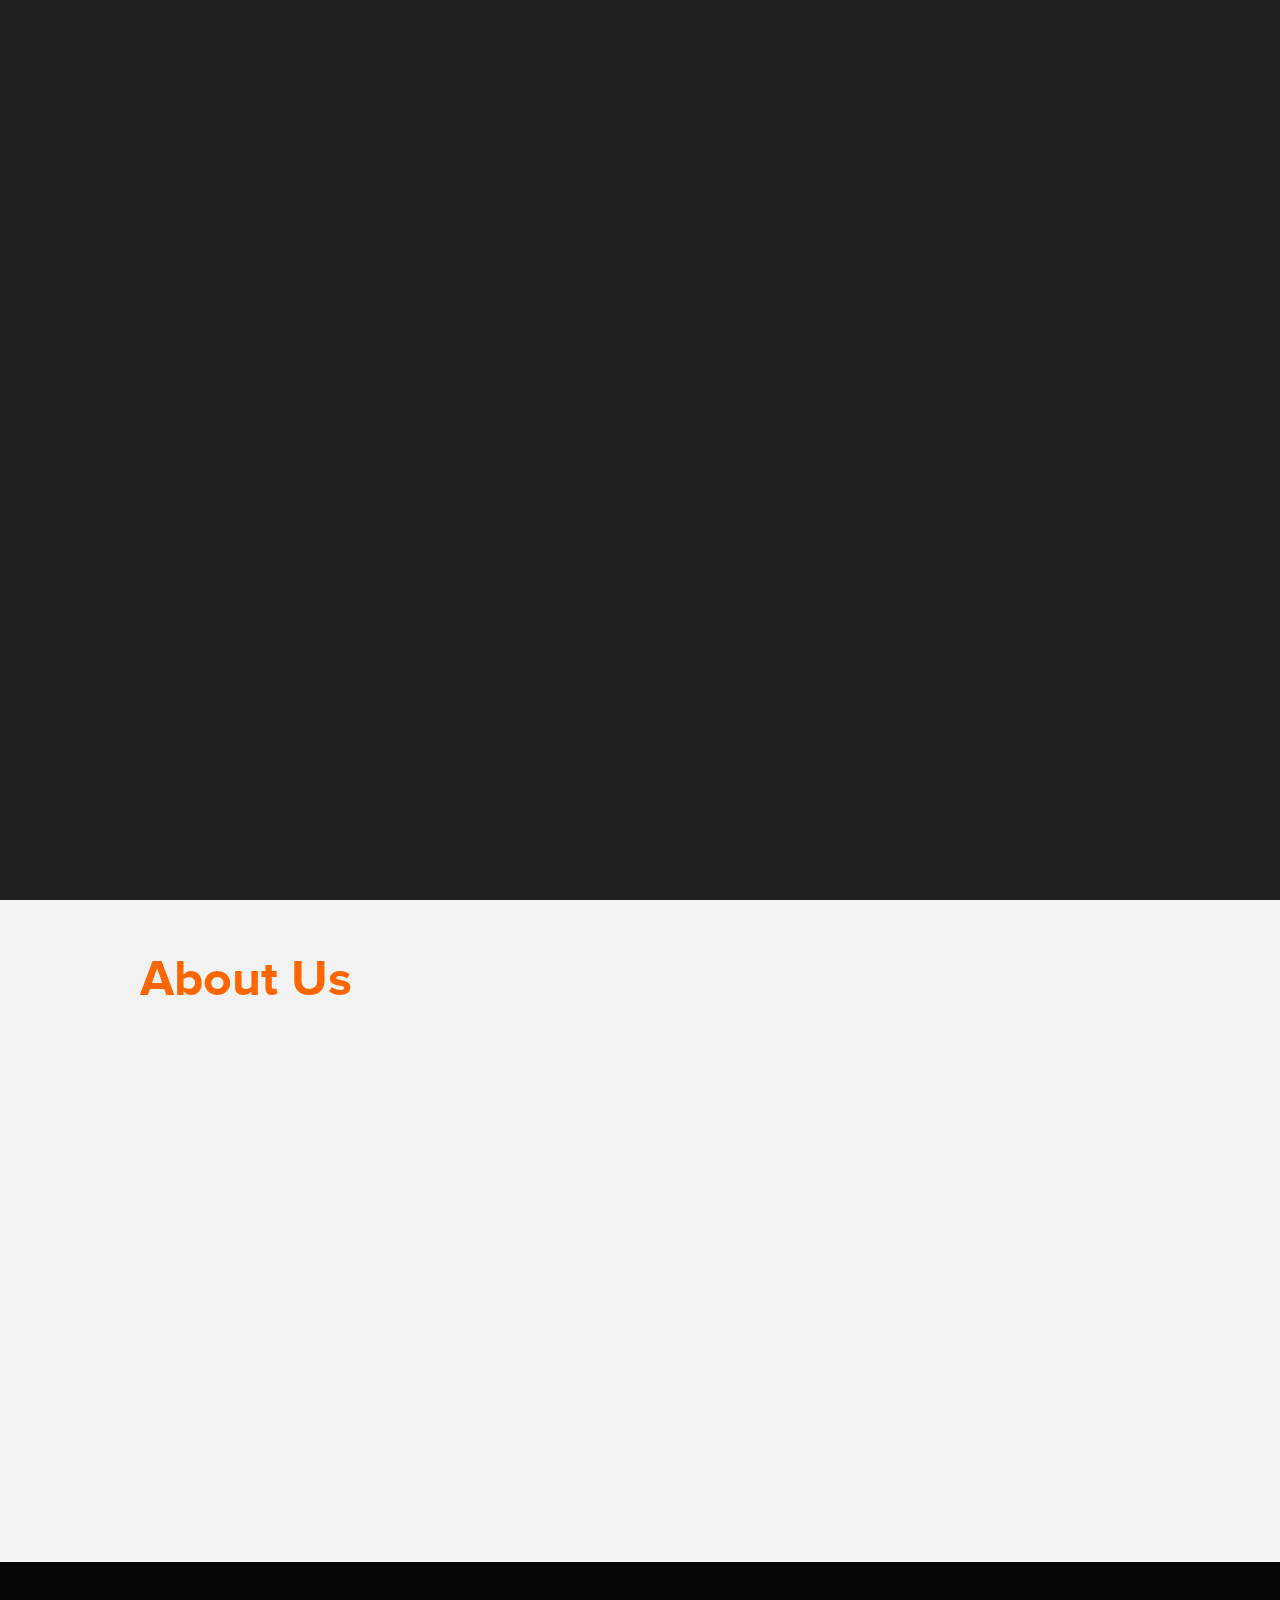
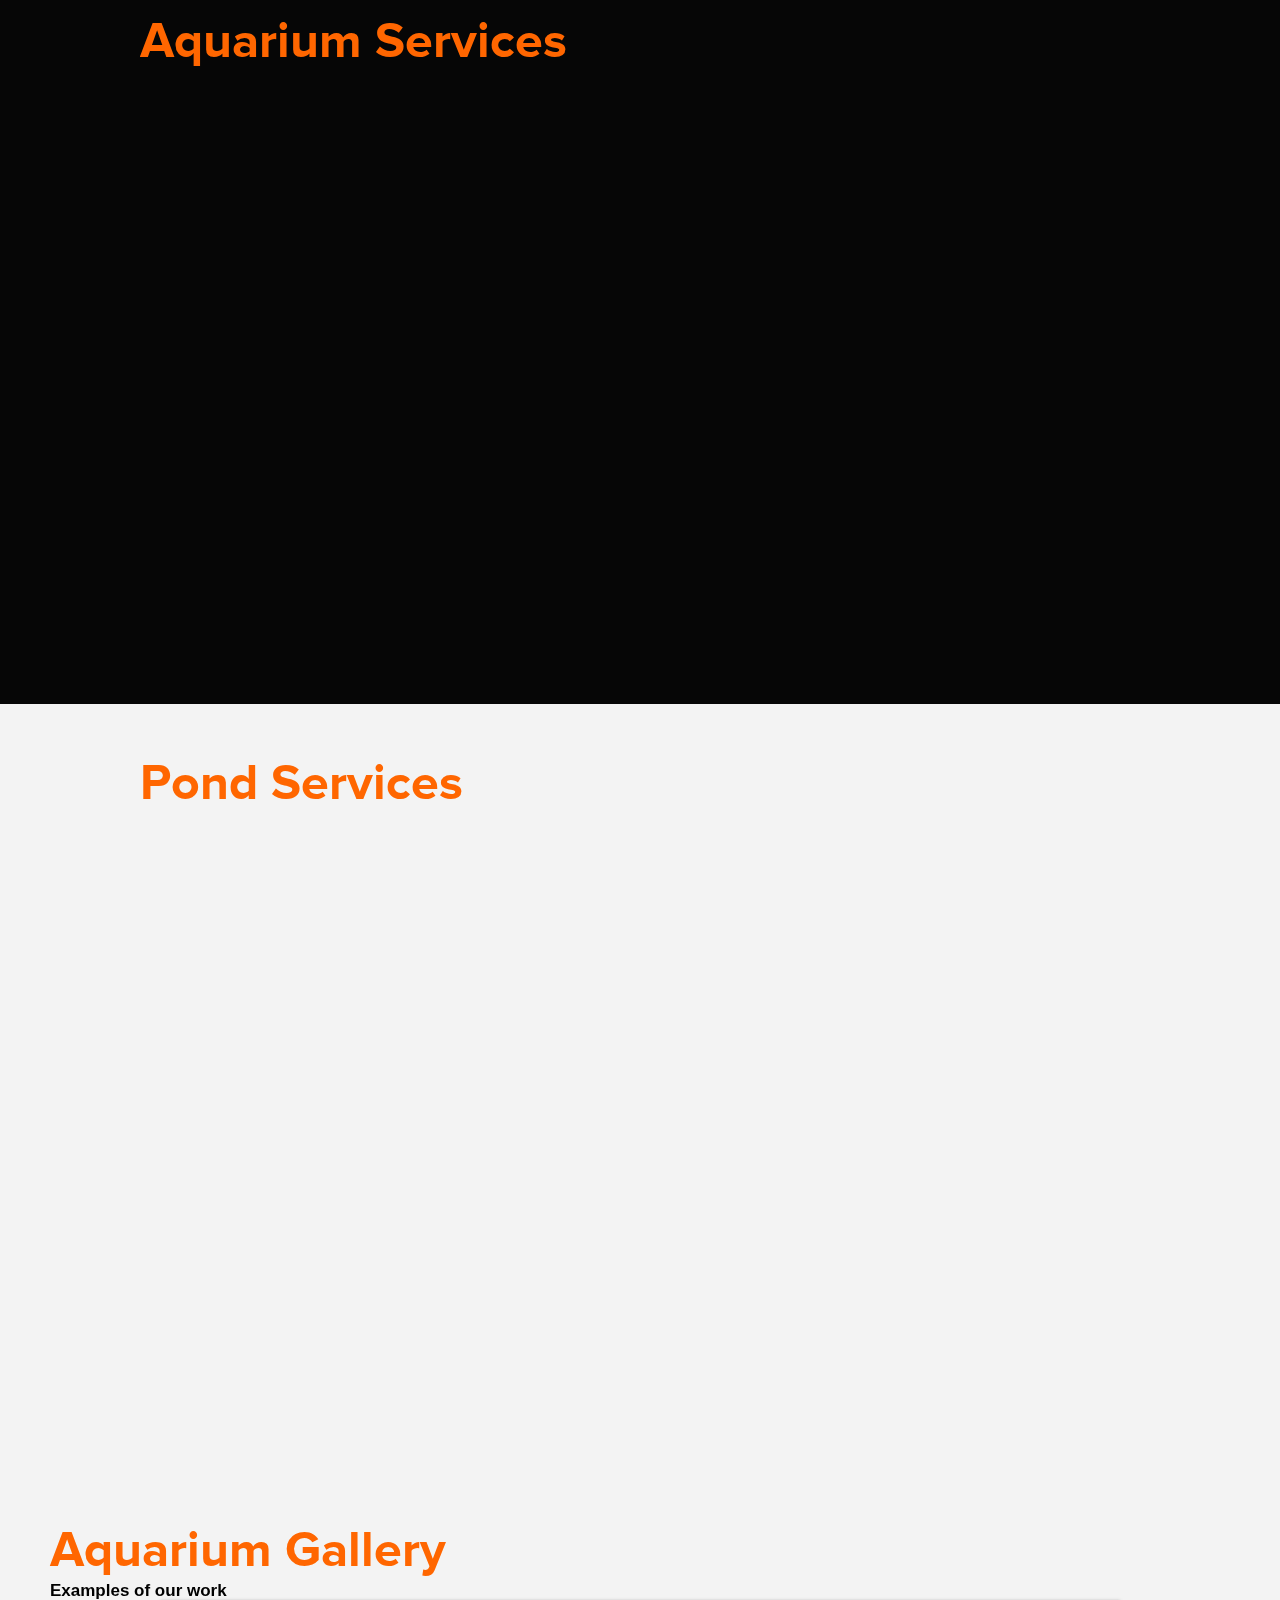
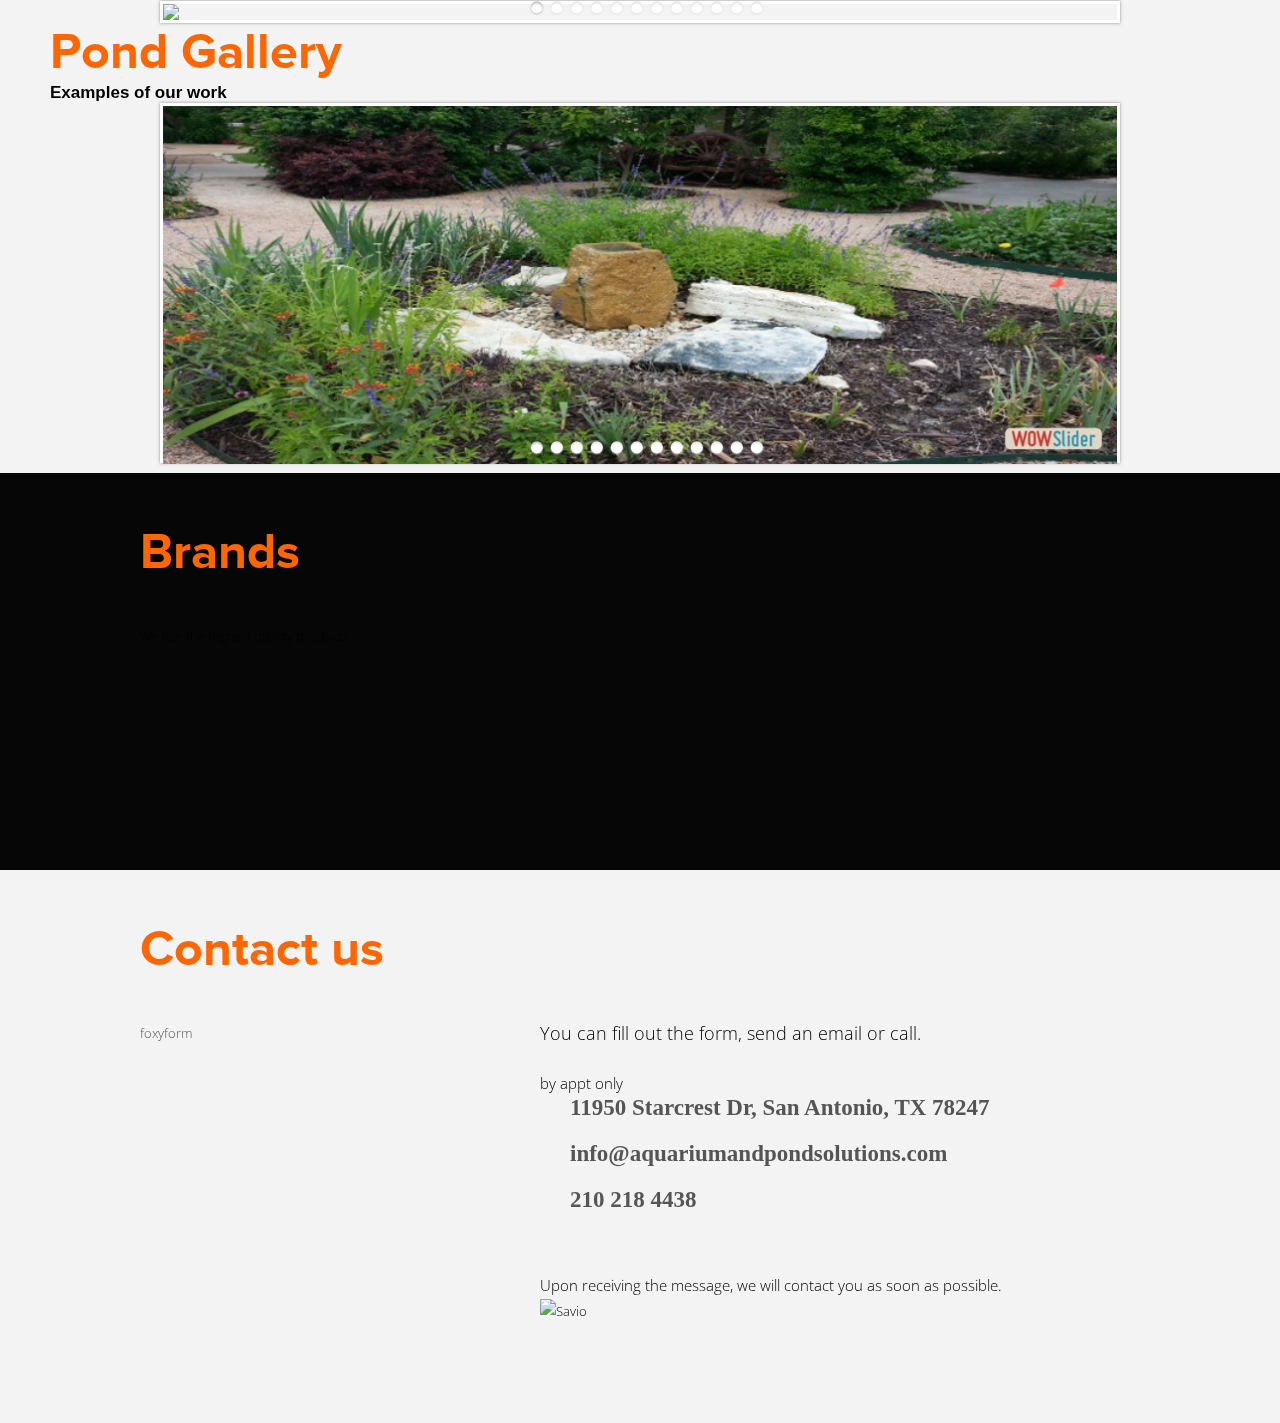
==== public/index.html @ e9d2bb7b "fixed typos added brands contacts pic" ====
<!doctype html>
<html lang="es">
<head>
	<meta http-equiv="Content-Type" content="text/html; charset=UTF-8">
	<title>Aquarium and Pond Solutions</title>
	<meta name="description" content="aquarium and pond">
	<meta name="HandheldFriendly" content="True">
	<meta name="MobileOptimized" content="320">
	<meta name="viewport" content="width=device-width, initial-scale=1.0, maximum-scale=1.0, user-scalable=no" />
    <link href='http://fonts.googleapis.com/css?family=Open+Sans:400,300' rel='stylesheet' type='text/css'>
    <link rel="stylesheet" href="css/main.css">
    <link rel="shortcut icon" href="/i/favicon.gif" type="image/x-icon" />

    <!-- Start WOWSlider.com HEAD section -->
    <link rel="stylesheet" type="text/css" href="engine1//style.css" media="screen" />
    <script type="text/javascript" src="engine1//jquery.js"></script>
<!-- End WOWSlider.com HEAD section -->



<!-- Start WOWSlider.com HEAD section -->
    <link rel="stylesheet" type="text/css" href="engine2//style.css" media="screen" />
    <script type="text/javascript" src="engine2//jquery.js"></script>
<!-- End WOWSlider.com HEAD section -->
    
    



</head>


<body>
    
    
    <!-- Loading -->
    <div class="loading">
        <div class="spinner">
            <div class="mask">
                <div class="maskedCircle"></div>
            </div>
        </div>
    </div> <!-- class="loading" -->

	<!-- Menu Fixed -->
	<header>
		<nav>
			<div id="menuf" class="menu ani">
				<div class="wrap">
					<a href="#home" class="btn logo fleft ani-cubic" title="150 Pixels"></a>
					<div class="fright">
						<a class="btn ani" href="#intro">about us</a>
						&nbsp;&nbsp;/&nbsp;&nbsp;
						<a class="btn ani" href="#aquarium">aquarium</a>
						&nbsp;&nbsp;/&nbsp;&nbsp;
                        <a class="btn ani" href="#pond">pond</a>
                        &nbsp;&nbsp;/&nbsp;&nbsp;
						<a class="btn ani" href="#gallery">gallery</a>   
						&nbsp;&nbsp;/&nbsp;&nbsp;
						<a class="btn ani" href="#brands">brands</a>
						&nbsp;&nbsp;/&nbsp;&nbsp;
						<a class="btn ani" href="#contact">contact</a>
					</div>
					<div class="clear"></div>
				</div>
			</div>
		</nav>
	</header>
    
    <!-- Menu Responsive -->
    <nav>
        <div id="menur" class="ani-cubic ocult">
            <span class="burguer ani-cubic"></span>
            <a class="btn ani" href="#intro">about us</a>
            <a class="btn ani" href="#aquarium">aquarium</a>            
            <a class="btn ani" href="#pond">ponds</a> 
            <a class="btn ani" href="#gallery">gallery</a>  
            <a class="btn ani" href="#brands">brands</a>
            <a class="btn ani" href="#contact">contact</a>
        </div>
    </nav>
    
	<div id="background">
        <!--
    <video id="video" class="fill" width="1920" height="1080" autoplay="" loop="" muted="muted" style="display:none">
            <source src="video/japan.ogg" type="video/ogg">
            <source src="video/japan.webm" type="video/webm">
            <source src="video/japan.mp4" type="video/mp4">
        </video>
-->
	</div>
	
    <!-- Frame -->
    <div id="frame">
        <!-- home -->
		<div id="home" class="dawn">
            <div class="pattern">
			    <div class="wrap">
					<!--googleon: index-->
					<section>
                        <div id="hello"> 
						    <div class="wrap">
                                <img src="i/logo.png" width="100%" height-"50%"  alt="Aquarium and Pond pond" />
								<!-- <img id="logo-mini" class="dawn delay8" src="i/logo-mini.png" alt="150 Pixels" /> -->
								<a id="badge" class="btn" href="#intro">
									<!-- <h1 class="dawn delay2">aquarium and pond pond<b></b> </h1> -->
									<!-- <h2 class="dawn dawn delay5">sales - services - other stuff</h2> -->
								</a>
								<div id="c1">
								    <div class="bottom-btns dawn delay5 floating">
										<a class="btn ani" href="#intro"><img src="i/arrow_down_icon.svg" width="32" height="32" alt="Arrow down" /></a>
										<!-- <a class="btn ani" href="#intro"><img src="i/mouse_icon.svg" width="32" height="32" alt="Scroll" /></a> -->
									</div> <!-- class="bottom-btns dawn delay5 floating" -->
								
                                </div> <!-- id="c1" -->
						    </div> <!-- class="wrap" -->
                        </div> <!-- id="hello" -->
                    </section> 
			    </div> <!-- class="wrap" -->
            </div> <!-- class="pattern" -->
		</div> <!-- id="home" class="dawn" -->

		
			
		<div class="container">
				
			<!-- intro -->
            <section>
                <div id="intro" class="ap">
                    <div class="wrap">
                        <h1 style="margin-bottom:10px">About Us<span></span><span></span></h1>
                        <h2 class="wellcome delay1"><b>Aquarium and Pond Solutions</b> was created to provide professional aquarium & pond services for the greater San Antonio area. <b>Aquarium and Pond Solutions</b> is known for its outstanding service, design, and custom installations. We provide full liability insurance in order to give our clients complete peace of mind in working with our company. With over 30yrs. experience and knowledge in the aquarium & pond industry you can trust we will provide you with an enjoyable experience.</h2>
                    </div>
                </div>
            </section>


			<!-- aquarium -->
            <section>
                 
                <div id="aquarium" class="ap alternate"> 
                    <div class="wrap">
                    
                    <h1 style="margin-bottom:10px">Aquarium Services<span></span><span class="miniraya"></span></h1>
                        <div  class="box box1 wellcome delay1">
                            <h2 itemprop="name">Routine Service<span class="miniraya"></span></h2>
                            <p itemprop="description"><img width="25px" height="25px" src="i/clownfish.png" alt="Warning!">  Monthly service accounts</p>
                            <p itemprop="description"><img width="25px" height="25px" src="i/clownfish.png" alt="Warning!">  No contracts</p>
                            <p itemprop="description"><img width="25px" height="25px" src="i/clownfish.png" alt="Warning!">  No emergency fees</p>
                            <p itemprop="description"><img width="25px" height="25px" src="i/clownfish.png" alt="Warning!">  Fully insured and bonded</p>
                            <p itemprop="description"><img width="25px" height="25px" src="i/clownfish.png" alt="Warning!">  Salt or fresh water</p>
                            <p itemprop="description"><img width="25px" height="25px" src="i/clownfish.png" alt="Warning!">  Commercial or residential</p>
                        </div>
    
                        <div  class="box box2 wellcome delay2">
                            <h2 itemprop="name">Installation and Design<span class="miniraya"></span></h2>
							<p itemprop="description"><img width="25px" height="25px" src="i/clownfish.png" alt="Warning!">  Total turnkey aquarum design</p>
                            <p itemprop="description"><img width="25px" height="25px" src="i/clownfish.png" alt="Warning!">  Design consultation</p>
                            <p itemprop="description"><img width="25px" height="25px" src="i/clownfish.png" alt="Warning!">  Custom inserts for theme aquariums</p>
                            <p itemprop="description"><img width="25px" height="25px" src="i/clownfish.png" alt="Warning!">  Built-in / Room divider / Free Standing</p>
                            <p itemprop="description"><img width="25px" height="25px" src="i/clownfish.png" alt="Warning!">  Quality livestock from around the world</p>
                        </div>
    
                        <div  class="box box3 wellcome delay3">
                            <h2 itemprop="name">Repair and Maintenence<span class="miniraya"></span></h2>
							<p itemprop="description"><img width="25px" height="25px" src="i/clownfish.png" alt="Warning!">  Upgrade existing filtration systems</p>
                            <p itemprop="description"><img width="25px" height="25px" src="i/clownfish.png" alt="Warning!">  Equipment failure diagnose and repair</p>
                            <p itemprop="description"><img width="25px" height="25px" src="i/clownfish.png" alt="Warning!">  One time cleanouts</p>
                            <p itemprop="description"><img width="25px" height="25px" src="i/clownfish.png" alt="Warning!">  Aquarium relocations</p>
                            <p itemprop="description"><img width="25px" height="25px" src="i/clownfish.png" alt="Warning!">  Freshwater to saltwater conversion</p>
                        </div>
    
                        <div class="clear"></div>
                    </div> <!-- class="wrap" -->
                </div> <!-- id="aquarium" class="ap alternate" -->                
            </section>

            
            <!-- pond -->
            <section>
                <div id="pond" class="ap">
                    <div class="wrap">
						<div id="leftsol">
							<h1>Pond Services<span></span><span class="miniraya"></span></h1>
							<div id="visor" class="wellcome ani">
                            <div class="browser"></div>
								<img data-iurl="i/pondclean.jpg" class="1 a" />
								<img data-iurl="i/pondrepair.jpg" class="2" />
								<img data-iurl="i/pondkit.gif" class="3" />
							</div>
						</div>
						<div id="tipos" class="fright">
							<div itemscope itemtype="http://schema.org/Product" class="tipo wellcome delay1" data-tipo="1"><h3 itemprop="name" class="ani active"><b>Services</b></h3><p itemprop="description">
                            <ul>
                                <li>Spring & Fall cleanouts</li>
                                <li>Upgrade to user friendly equipment</li>
                                <li>Demo & facelift</li>
                                <li>Pond expansion</li>
                                <li>Waterlilies / Plants / Koi</li>
                            </ul>


                            </p></div>
							
                            <div itemscope itemtype="http://schema.org/Product" class="tipo wellcome delay2" data-tipo="2"><h3 itemprop="name" class="ani"><b>Repair</b></h3><p itemprop="description">
                            <ul>
                                <li>Leak Detection</li>
                                <li>Pump Failure</li>
                                <li>Leaks and cracks resealed</li>
                                <li>Sodium bentonite application</li>
                                <li>Consultation and free quotes</li>
                            </ul>



                            </p></div>
							
                            <div itemscope itemtype="http://schema.org/Product" class="tipo wellcome delay3" data-tipo="3" style="margin-bottom:20px"><h3 itemprop="name" class="ani"><b>Install & DIY kits</b></h3><p itemprop="description">
                                <ul>
                                <li>Turnkey Pond systems</li>
                                <li>Pond skimmer boxes</li>
                                <li>Pond waterfall filter units</li>
                                <li>UV sterilizer</li>
                                <li>DIY kits with consultation</li> 
                            </ul>

                            </p></div>
							<a class="fright buto btn buap ani wellcome delay5" href="#contact">Learn More</a>
						</div>
                        <div class="clear"></div>
                    </div>
                </div>
            </section>

           
			
    <!-- gallery -->
                
     
<section>
<div id="gallery" class="ap">
    

    <!-- Aquarium pics -->
    <h1 style="margin-bottom:10px;height: 50px;">Aquarium Gallery<span></span><span class="miniraya"></span></h1>
    <h3>Examples of our work</h3>
    
    <!-- Start WOWSlider.com BODY section id=wowslider-container1 -->
    <div id="wowslider-container1">
        <div class="ws_images"><ul>
                <li><img src="data1/images/a01a.jpg" alt="a01a" title="a01a" id="wows1_0"/></li>
                <li><img src="data1/images/a02a.jpg" alt="a02a" title="a02a" id="wows1_1"/></li>
                <li><img src="data1/images/a03a.jpg" alt="a03a" title="a03a" id="wows1_2"/></li>
                <li><img src="data1/images/a04a.jpg" alt="a04a" title="a04a" id="wows1_3"/></li>
                <li><img src="data1/images/a05a.jpg" alt="a05a" title="a05a" id="wows1_4"/></li>
                <li><img src="data1/images/a06a.jpg" alt="a06a" title="a06a" id="wows1_5"/></li>
                <li><img src="data1/images/a07a.jpg" alt="a07a" title="a07a" id="wows1_6"/></li>
                <li><img src="data1/images/a08a.jpg" alt="a08a" title="a08a" id="wows1_7"/></li>
                <li><img src="data1/images/a09a.jpg" alt="a09a" title="a09a" id="wows1_8"/></li>
                <li><img src="data1/images/a10a.jpg" alt="a10a" title="a10a" id="wows1_9"/></li>
                <li><img src="data1/images/a11a.jpg" alt="a11a" title="a11a" id="wows1_10"/></li>
                <li><img src="data1/images/a12a.jpg" alt="a12a" title="a12a" id="wows1_11"/></li>
                </ul></div>
                <div class="ws_bullets"><div>
                <a href="#" title="a01a"><img src="data1/tooltips/a01a.jpg" alt="a01a"/>1</a>
                <a href="#" title="a02a"><img src="data1/tooltips/a02a.jpg" alt="a02a"/>2</a>
                <a href="#" title="a03a"><img src="data1/tooltips/a03a.jpg" alt="a03a"/>3</a>
                <a href="#" title="a04a"><img src="data1/tooltips/a04a.jpg" alt="a04a"/>4</a>
                <a href="#" title="a05a"><img src="data1/tooltips/a05a.jpg" alt="a05a"/>5</a>
                <a href="#" title="a06a"><img src="data1/tooltips/a06a.jpg" alt="a06a"/>6</a>
                <a href="#" title="a07a"><img src="data1/tooltips/a07a.jpg" alt="a07a"/>7</a>
                <a href="#" title="a08a"><img src="data1/tooltips/a08a.jpg" alt="a08a"/>8</a>
                <a href="#" title="a09a"><img src="data1/tooltips/a09a.jpg" alt="a09a"/>9</a>
                <a href="#" title="a10a"><img src="data1/tooltips/a10a.jpg" alt="a10a"/>10</a>
                <a href="#" title="a11a"><img src="data1/tooltips/a11a.jpg" alt="a11a"/>11</a>
                <a href="#" title="a12a"><img src="data1/tooltips/a12a.jpg" alt="a12a"/>12</a>

        </div></div><span class="wsl"></span>
        <a href="#" class="ws_frame"></a>
        
        <div class="ws_shadow"></div>
    </div> <!-- id="wowslider-container1" -->
    
    <script type="text/javascript" src="engine1//wowslider.js"></script>
    <script type="text/javascript" src="engine1//script.js"></script>
<!-- End WOWSlider.com BODY section -->


<div class="clear"></div>
<!-- Pond pics -->

<!-- Start WOWSlider.com BODY section id=wowslider-container2 -->
    <h1 style="margin-bottom:10px;height: 50px;">Pond Gallery<span></span><span class="miniraya"></span></h1>
    <h3>Examples of our work</h3>
    <div id="wowslider-container2">

            <div class="ws_images">
                <ul>
                <li><img src="data2/images/01.jpg" alt="01" title="01" id="wows2_0"/></li>
                <li><img src="data2/images/02.jpg" alt="02" title="02" id="wows2_1"/></li>
                <li><img src="data2/images/03.jpg" alt="03" title="03" id="wows2_2"/></li>
                <li><img src="data2/images/04.jpg" alt="04" title="04" id="wows2_3"/></li>
                <li><img src="data2/images/05.jpg" alt="05" title="05" id="wows2_4"/></li>
                <li><img src="data2/images/06.jpg" alt="06" title="06" id="wows2_5"/></li>
                <li><img src="data2/images/07.jpg" alt="07" title="07" id="wows2_6"/></li>
                <li><img src="data2/images/08.jpg" alt="08" title="08" id="wows2_7"/></li>
                <li><img src="data2/images/09.jpg" alt="09" title="09" id="wows2_8"/></li>
                <li><img src="data2/images/10.jpg" alt="10" title="10" id="wows2_9"/></li>
                <li><img src="data2/images/11.jpg" alt="11" title="11" id="wows2_10"/></li>
                <li><img src="data2/images/12.jpg" alt="12" title="12" id="wows2_11"/></li>
                </ul>
            </div>
            <div class="ws_bullets">
                    <div>
                        <a href="#" title="01"><img src="data2/tooltips/01.jpg" alt="01"/>1</a>
                        <a href="#" title="02"><img src="data2/tooltips/02.jpg" alt="02"/>2</a>
                        <a href="#" title="03"><img src="data2/tooltips/03.jpg" alt="03"/>3</a>
                        <a href="#" title="04"><img src="data2/tooltips/04.jpg" alt="04"/>4</a>
                        <a href="#" title="05"><img src="data2/tooltips/05.jpg" alt="05"/>5</a>
                        <a href="#" title="06"><img src="data2/tooltips/06.jpg" alt="06"/>6</a>
                        <a href="#" title="07"><img src="data2/tooltips/07.jpg" alt="07"/>7</a>
                        <a href="#" title="08"><img src="data2/tooltips/08.jpg" alt="08"/>8</a>
                        <a href="#" title="09"><img src="data2/tooltips/09.jpg" alt="09"/>9</a>
                        <a href="#" title="10"><img src="data2/tooltips/10.jpg" alt="10"/>10</a>
                        <a href="#" title="11"><img src="data2/tooltips/11.jpg" alt="11"/>11</a>
                        <a href="#" title="12"><img src="data2/tooltips/12.jpg" alt="12"/>12</a>
        
                    </div>
            </div><span class="wsl"></span>
    <a href="#" class="ws_frame"></a>
    <div class="ws_shadow"></div>
    </div>
    <script type="text/javascript" src="engine2//wowslider.js"></script>
    <script type="text/javascript" src="engine2//script.js"></script>
<!-- End WOWSlider.com BODY section -->

   </div> <!-- id="gallery2" class="ap" -->
</section>
   





	<!-- brands -->
        <section>
            <div id="brands" class="ap alternate" background-color:rgba(100,110,110,0)> 
                <div class="wrap">
                        

                <h1 style="margin-bottom:10px";text-align:left; text-align:left>Brands<span></span><span class="miniraya"></span></h1>
                We use the highest quality products
                    
                        <div id="row1">
                            <div class="job wellcome" style="margin-bottom:50px" >
                                <img width="290" height="126" src="" data-iurl="i/atlantic.png" alt="Atlantic" />                                
                            </div>
                            
                            <div class="job wellcome delay1" style="margin-bottom:50px">
                                <img width="148" height="126" src="" data-iurl="i/dsa.png" alt="Deep Sea" />                                
                            </div>
        					
                            <div class="job wellcome delay2"style="margin-bottom:50px">
                                <img width="305" height="126" src="" data-iurl="i/InstantOcean.png" alt="Instant Ocean" />                               
                            </div>
                            
                        </div>

                        <div id="row2">
                            <div class="job wellcome delay3 left" style="margin-bottom:50px">
                                <img width="259" height="126" src="" data-iurl="i/python.gif" alt="Python Products" />                              
                            </div>
                            
                            <div class="job wellcome delay4" style="margin-bottom:50px">
                                <img width="259" height="126" src="" data-iurl="i/ocean.png" alt="Ocean Aquaria" />                                
                            </div>
                            
                            <div class="job wellcome delay5" style="margin-bottom:50px">
                            	<img width="300" height="126" src="" data-iurl="i/brand6.gif" alt="Savio" />   
                            </div>

                         </div>   

                         <div id="row3">
                            <div class="job wellcome delay6" style="margin-bottom:50px">
                                <img width="148" height="126" src="" data-iurl="i/tropical.jpg" alt="Deep Sea" />                                
                            </div>
                            
                            <div class="job wellcome delay7" style="margin-bottom:50px">
                                <img width="305" height="126" src="" data-iurl="i/coralvue.png" alt="Instant Ocean" />                               
                            </div>
                            
                            <div class="job wellcome delay8" style="margin-bottom:50px">
                                <img width="259" height="126" src="" data-iurl="i/coastal.jpg" alt="Python Products" />                              
                            </div>
                        </div>


                        <div class="clear"></div>
                    </div> <!-- class=wrap -->
                </div> <!-- id="brands" class="ap alternate" -->
			
            </section>
			
			









            <!-- contact -->
            <section>
                <div id="contact" class="ap">
                    <div class="wrap">
                        <h1 style="text-align:left;margin-bottom: 10px">Contact us<span></span><span class="miniraya"></span></h1>
                        <div class="form fleft">
                            <!-- <img src="i/ray.jpg">aaa -->

                                <!-- Do not change the code! -->
                                <a id="foxyform_embed_link_596162" href="http://www.foxyform.com/">foxyform</a>
                                <script type="text/javascript">
                                (function(d, t){
                                   var g = d.createElement(t),
                                       s = d.getElementsByTagName(t)[0];
                                   g.src = "http://www.foxyform.com/js.php?id=596162&sec_hash=9ca909c5df4&width=350px";
                                   s.parentNode.insertBefore(g, s);
                                }(document, "script"));
                                </script>
                                <!-- Do not change the code! -->




                            <!-- <form action="sendmail.php" method="post" id="contactForm">
                                <input name="name" type="text" class="nom ani" placeholder="Name" />
                                <input name="email" type="text" class="mail ani" placeholder="Email" style="margin-right:0" />
                                <input name="tele" type="text" class="telf ani" placeholder="Telephone" maxlength="9" />
                                <input name="brand" type="text" class="comp ani" placeholder="Company" style="margin-right:0" />
                                <textarea name="message" class="msg ani" rows="20" cols="40" placeholder="Please explain services needed"></textarea>
                                <div class="message"><div id="alert">
                                    <h5><b>Disponibilidad:</b> <i>proyectos freelance</i></h5>
                                </div></div>
                                <input type="submit" value="Submit" class="buto fright ani" />
                                <div class="clear"></div>
                            </form> -->
                        </div>
                        <hr />
                        <div class="me fright" itemscope itemtype="http://schema.org/LocalBusiness">
                            <h5>You can fill out the form, send an email or call.</h5>
                            <!--googleoff: index-->
                            <P>by appt only</P>
                            <p itemprop="address" itemscope itemtype="http://schema.org/PostalAddress"><a class="me1 ani" target="_blank" href="https://goo.gl/maps/6kt4a" itemprop="streetAddress">11950 Starcrest Dr, San Antonio, TX 78247</a></p>

                            <p itemprop="email"><a class="me2 ani" href="mailto:info@aquariumandpondsolutions">info@aquariumandpondsolutions.com</a></p>
                            <p itemprop="telephone"><a class="me3 ani" href="tel:210123456">210 218 4438</a></p>
                            <!--googleon: index-->
                            <p style="line-height: 27px;">Upon receiving the message, we will contact you as soon as possible.</p>
                            <img width="300" height="200" src="" data-iurl="i/contact.jpg" alt="Savio" />
                        </div>
                        <div class="clear"></div>
                    </div>
                </div>
			</section>
                
            
            <!-- footer -->
            <footer>               
			</footer>

	</div> <!-- class="container" -->
	</div> <!-- id="frame" -->
	
	<div id="demoviewer" class="modal">
		<div class="browser"></div>
		<img src="" alt="demo" />
        <a href="javascript:void(0)" class="modal_close"></a>
	</div> <!-- id="demoviewer" class="modal" -->



	<!-- Scripts -->
	

    <script src="js/jquery.min.js"></script>    
	<script src="js/plugins.js" async></script>
    <script src="js/script.js" async></script>
	
	
	
</body>
</html>
---- public/css/main.css ----
/* Made by Catawei 2013 */ 

@font-face {
	font-family: 'Novecento';
	src: url('../font/novecentowide-normal-webfont.eot');
	src: url('../font/novecentowide-normal-webfont.eot?#iefix') format('embedded-opentype'),
		url('../font/novecentowide-normal-webfont.svg#novecento_widenormal') format('svg'),
		url('../font/novecentowide-normal-webfont.woff') format('woff'),
		url('../font/novecentowide-normal-webfont.ttf') format('truetype');		
	font-weight: normal;
	font-style: normal;
}
@font-face {
	font-family: 'Novecento';
	src: url('../font/novecentowide-demibold-webfont.eot');
	src: url('../font/novecentowide-demibold-webfont.eot?#iefix') format('embedded-opentype'),
		url('../font/novecentowide-demibold-webfont.svg#novecento_widedemibold') format('svg'),
		url('../font/novecentowide-demibold-webfont.woff') format('woff'),
		url('../font/novecentowide-demibold-webfont.ttf') format('truetype');
	font-weight: bold;
	font-style: normal;
}
@font-face {
	font-family: 'proxima';
	src: url('../font/proximanova-light-webfont.eot');
	src: url('../font/proximanova-light-webfont.eot?#iefix') format('embedded-opentype'),
		url('../font/proximanova-light-webfont.woff') format('woff'),
		url('../font/proximanova-light-webfont.ttf') format('truetype'),
		url('../font/proximanova-light-webfont.svg#proxima_novalight') format('svg');
	font-weight: normal;
	font-style: normal;
}
@font-face {
	font-family: 'proxima';
	src: url('../font/proximanova-bold-webfont.eot');
	src: url('../font/proximanova-bold-webfont.eot?#iefix') format('embedded-opentype'),
		url('../font/proximanova-bold-webfont.woff') format('woff'),
		url('../font/proximanova-bold-webfont.ttf') format('truetype'),
		url('../font/proximanova-bold-webfont.svg#proxima_novabold') format('svg');
	font-weight: bold;
	font-style: normal;
}

body, html {height: 100%; margin:0; padding:0; font-size:100%; -webkit-overflow-scrolling: touch;}
body{color:#000; background:#202020; -webkit-overflow-scroll: touch;-webkit-font-smoothing: antialiased; font-smoothing: antialiased; text-rendering:optimizeLegibility; -webkit-backface-visibility: hidden}
::selection { background: rgba(253,110,110,.3); color:#fff }
::-moz-selection {background: rgba(253,110,110,.3); color:#fff}
h1{color:#ff6600; font-family:'Proxima', sans-serif; font-size:50px; margin:0; line-height:60px; -webkit-font-smoothing: antialiased; font-smoothing: antialiased; text-rendering:optimizeLegibility;}
h2{font:bold 37px 'proxima', sans-serif; margin:0; color:#000}
h2 span{display:block; color:#000; font:100 18px/30px 'Open Sans'; margin-top:10px; max-width:400px}
h3{font:bold 17px 'novecento', sans-serif; margin:0; color:#000}
h4{font:bold 22px 'Novecento', sans-serif; margin:0; color:#000}
h5{font:18px 'Open Sans', sans-serif; margin:0}
p, div, li{font-family: Open Sans, Arial, Helvetica, sans-serif; color:#000; font-size:13px; margin:0; line-height:24px; font-weight:100; -webkit-font-smoothing: antialiased; font-smoothing: antialiased; text-rendering:optimizeLegibility;}
p b{font-weight:700}
p{font-size: 15px; color:#000}
a{text-decoration:none; outline:none; color:#555}
a:hover{color:#EC6262}
.fleft{float:left}
.fright{float:right}
.clear{clear:both}
*, *:before, *:after{-webkit-box-sizing: border-box; -moz-box-sizing: border-box; box-sizing: border-box; }
a img{border:0}
#frame .nomr{margin-right: 0}
#frame{position:absolute; width:100%;top:0; left:0; overflow:hidden; z-index:222}
hr{	border: 0; margin: 50px 0;  height: 1px}
body *{-webkit-backface-visibility: hidden}
.wrap{width:1050px; margin:0 auto; overflow:hidden}

body .buto{
	padding:13px 25px; cursor:pointer;
	text-align:center; border-radius:4px;
	text-shadow:1px 1px 0px rgba(0, 0, 0, .1);
	font:bold 16px "Novecento"; text-transform:uppercase;
	color:#fff; letter-spacing:1px;
	background-color:#ff6600; 
	display:inline-block; border:1px solid #EC6262;
}
body .buto:hover{background-color:#202020; color:#fff; text-shadow:none; border-color:#202020}
body .buto:active{
	box-shadow:inset 1px 3px 1px rgba(0,0,0,.05);
	text-shadow:none;
}

/* Loading */
@keyframes spin {
    from { transform: rotate(0deg); }
    to { transform: rotate(360deg); }
}
@-webkit-keyframes spin {
    from { -webkit-transform: rotate(0deg); }
    to { -webkit-transform: rotate(360deg); }
}
@-moz-keyframes spin {
    from { -moz-transform: rotate(0deg); }
    to { -moz-transform: rotate(360deg); }
}

/* SCROLLBAR */
::-webkit-scrollbar {
  width: 5px;
  background:#202020;
  height: 5px;
  opacity: 0;
}
::-webkit-scrollbar-thumb {
  background: #aaa;
}
::-webkit-scrollbar-thumb:hover {
  background: #EC6262;
}
 
/* Loading animation container */
.loading {
    position: absolute;
    top: 60%;
    left: 50%;
    width: 28px;
    height: 28px;
    margin: -14px 0 0 -15px;
    z-index:99999999999
}
 
/* Spinning circle (inner circle) */
.loading .maskedCircle {
    width: 20px;
    height: 20px;
    border-radius: 12px;
    border: 3px solid #fff;
}
 
/* Spinning circle mask */
.loading .mask {
    width: 12px;
    height: 12px;
    overflow: hidden;
}
 
/* Spinner */
.loading .spinner {
    position: absolute;
    left: 1px;
    top: 1px;
    width: 26px;
    height: 26px;
    animation: spin 1s infinite linear;
	-webkit-animation: spin 1s infinite linear;
	-moz-animation: spin 1s infinite linear;
}

/* Menus */
.logo{margin:31px 0 0}
.menu{margin:0 auto; overflow:hidden; width:100%; padding:0; background:none; box-shadow:none}
.menu .fright{margin:0; text-align:right;color:#000}
.menu a{margin:0; font:bold 13px/85px 'Novecento', sans-serif; color:#fff; cursor:pointer; letter-spacing:1px}
.menu a:hover{box-shadow:0 -1px 0 #fff}

#menuf{margin-top:-75px; top:0; right:0; position:fixed; z-index:400; padding:0;box-shadow:0 1px 2px rgba(0,0,0,.1); background-color:rgba(255,255,255,1)}
#menuf.f{margin-top:0; opacity:1}
#menuf .fright a{margin:0; color:#202020; line-height:71px; display:inline-block; float:none}
#menuf a:hover{color:#666 !important; box-shadow:0 -5px 0 #ddd inset !important}
#menuf .logo{font:bold 20px/13px novecento; color:#000; margin:28px 0 0; width:100px; height:43px; display:block; background:transparent url(../i/s-logos.png) no-repeat 0 1px}
#menuf .logo:hover{background-position:0 -46px; box-shadow:0 -5px 0 #EC6262 inset !important}
#menuf .logo:before {
	content: ''; 
	background: url(../i/home.png) no-repeat;
	width: 23px; display: block;
	height: 19px;
	margin:42px 0 0 -30px;
	position: absolute;
	opacity:0;
	-webkit-transition: all 0.15s ease-in-out;
	-moz-transition: all 0.15s ease-in-out;
	-ms-transition: all 0.15s ease-in-out;
	-o-transition: all 0.15s ease-in-out;
	transition: all 0.15s ease-in-out;
}
#menuf .logo:hover:before{opacity: 1;margin:-2px 0 0 -30px}
.menu .current{color:#fff; box-shadow:0 -5px 0 #EC6262 inset}
#menuf .fright .current{color:#EC6262}
#menur{position:fixed;top:0;right:0;background-color:rgba(0,0,0,.9); z-index:555; width: 240px; padding:0}
.burguer{
	width:60px;height:60px;display: block;background:rgba(0,0,0,.9) url(../i/hamburger2.gif) no-repeat center;display: none;position: absolute;margin-left:-60px;top: 0; left:0; cursor: pointer; -webkit-transform: rotate(90deg);-moz-transform:rotate(90deg);transform:rotate(90deg); z-index:555
}
#menur a{display: block;color:#eee;font:15px/60px 'Novecento', sans-serif;padding:0 0 0 20px;border-bottom:1px solid rgba(255,255,255.6);letter-spacing:1px}
#menur a:hover{color: #fff;background: #555}
#menur.ocult{right:-240px}
#menur.ocult .burguer{-webkit-transform: rotate(0deg);-moz-transform:rotate(0deg);transform:rotate(0deg); background-color:rgba(0,0,0,0);}

.wellcome{opacity:0}
/* Apartats */

.ap{margin:0 auto; padding:50px 50px 10px; overflow:hidden; background:rgba(255,255,255,.95); position:relative}
.ap.alternate{background:rgba(0,0,0,.8)}
.ap.alternate p, .ap.alternate h2, .ap.alternate h2 span{color:#fff}
.ap h2{margin:36px auto 70px; text-align:left}


/* Hello*/
.skew{-webkit-transform: skew(0, -9deg); -moz-transform: skew(0, -9deg); -o-transform: skew(0, -9deg); -ms-transform: skew(0, -9deg); transform: skew(0, -9deg)} 
#hello{margin:0 auto; position:relative}
#logo-mini{margin:40px 0 0}
#badge{position:fixed; top:35%; left:50%; margin:0 0 0 -408px;text-align:center}
/*#badge:hover h1{}
#badge:hover h2{color:#EC6262}
/* #badge:hover h2:after,#badge:hover h2:before{border-top-color:#EC6262;border-bottom-color:#EC6262} */
#hello h2{display: inline-block;font:18px/15px 'proxima';margin:10px 0 0;padding:16px 30px;text-align: center;color:#F1F1F1;letter-spacing:11.6px;text-transform: uppercase;background-color:rgba(0,0,0,.6);position:relative}
#hello h1{color:#f1f1f1;font-family: 'proxima', sans-serif;font-size:58px;margin: 0;line-height: 60px;text-transform: uppercase;font-weight: bold;letter-spacing:11.8px;background:rgba(0,0,0,.6);padding: 15px 0}
/*
#hello h2:after{content:'';display:block; position:absolute; border-top: 23px solid #fff;border-bottom: 24px solid #fff;border-left:8px solid transparent;top:0;left:-8px}
#hello h2:before{content:'';display:block; position:absolute; border-top: 23px solid #fff;border-bottom: 24px solid #fff;border-right:8px solid transparent;top:0;right:-8px}
*/
.bottom-btns{position:absolute; left:50%; margin-left:-23px; cursor:pointer;padding:10px;background-color:rgba(0,0,0,.7)}
.bottom-btns:hover{border:1px solid rgba(255,255,255,.6); background-color:transparent;margin-left:-24px}
.bottom-btns a{display:block; height:24px; width:24px; float:left}
.bottom-btns img{width:100%; height:100%}
#hello .buto{color:#fff; border-color:#fff; background-color:transparent; margin:20px auto 0}
#hello .buto:hover{background-color:rgb(85, 94, 106); color:#fff; text-shadow:none; border-color:rgb(85, 94, 106)}
#playvideo{margin-left:10px}

/* Intro */
#intro{padding:50px; border:none;background:rgba(255,255,255,.95)}
#intro h1{margin: 0 0 2px;font:bold 50px/60px 'Proxima';text-align: left;color:#ff6600;display: inline;padding-bottom: 8px}
#intro h1 b{color:#202020}

#background{background-repeat:no-repeat; background-position:right center; width:100%; height:100%; position:fixed; background-size:cover; z-index:111}

/* Home */
#home{padding:0; text-align:left; height:1000px; background:transparent}
#home .menu{}
.pattern{background:rgba(0,0,0,.1) url(../i/pattern.png) repeat; height:100%; width:100%}
.prev, .next{position: absolute; z-index:1000; width:55px; height:55px; background:#fd6e6e url(../i/flechas.png) no-repeat 0 0; cursor:pointer}
.next{background-position:-84px 0; right:0}
.prev{background-position:0 0; left:0}
.prev:hover{background-position:0 -77px}
.next:hover{background-position:-84px -77px}

.miniraya{margin:20px 0;width:100px;height:1px;display:block}
body .buap{margin:39px 0 0; width:300px; padding:21px 25px}

/*soluciones*/
#soluciones{background: rgba(255,255,255,.95); padding-bottom:69px;}
#visor{width: 681px;height:508px;position: absolute;left: 0;top:310px;overflow: hidden;background: transparent url(../i/mac-corner.png) no-repeat 0 top;}
#visor:after{content:''; display:block; width:653px; height:518px; no-repeat 0 0; position:absolute; margin:-66px 0 0 0}
#visor img{position:absolute; top:70px; left:0px; opacity:0}
#visor img.a{opacity:1}
#visor .browser{border-radius:0 3px 0 0; width:610px; margin-top:50px; background-color:#555}
#visor .browser:after{right:85px}
#tipos{width:43%; margin-top:25px}
#soluciones .btn{margin:29px 0 29px 43px}
#leftsol{width:560px; float:left}
#screen{height:318px; margin:0 auto; background:transparent url(../i/visor-macbook@2x.png) no-repeat center 0; background-size:contain; display:none}
#video{margin:0 auto}
.controls{margin:0 0 0 0; position:absolute; display:none}
.controls span{
	display:block; float:left; width:61px; height:50px; background:rgba(37,40,48,.4) url(../i/player.png) no-repeat 0; margin-right:1px; cursor:pointer;
	-webkit-transition: background-color .2s ease-in-out; -moz-transition: background-color .2s ease-in-out; -o-transition: background-color .2s ease-in-out; -ms-transition: background-color .2s ease-in-out; transition: background-color .2s ease-in-out;
}
.controls span:hover{background-color:rgba(37,40,48,1)}
.controls .play{background-position:28px center; border-radius:5px 0 0 5px}
.controls .mute{background-position:-35px center}
.controls .sound{background-position:-221px center}
.controls .fullscreen{background-position:-98px center; border-radius:0 5px 5px 0}
.controls .pause{background-position:-161px center; border-radius:5px 0 0 5px}
.clica{display:none; width:90px; height:90px; background:url(../i/clica.png) no-repeat center; position:absolute; margin:80px 0 0 -90px}
.tipo{text-align: left;margin-bottom:0px;padding-bottom: 0px;cursor: pointer;margin-top:20px;}
.tipo h3.active, .tipo:hover h3.active{color:#EC6262; background: url(../i/check.png) no-repeat 10px 8px}
.tipo:hover h3{color:#000;background: url(../i/checkg.png) no-repeat 10px 8px}
.tipo h3{margin:7px 0 0px; font:21pt 'proxima'; padding-left:40px; color:#666; background-position:0 8px}
.tipo p { padding-left: 43px; margin-top: 10px; line-height: 24px}

/* Serveis */
#aquarium{}
#aquarium h2{color:#fff}
#aquarium p{color:#eee}
.service{float: left; padding:0 20px 30px 55px; margin: 0 20px 30px 0; width:32%; background-position:0 0; background-repeat: no-repeat;text-align:left}
.service p{color:#333}
.service h3{margin-bottom:4px; padding-bottom: 4px; color:#202020; font:bold 23px 'proxima'}
.services{background-color: #dc3b3b;padding:30px 40px 40px;height: 400px;width: 340px}
.services ul{margin:0; padding:0; list-style:none}
.services h4{color:#fff; margin-bottom:20px}
.services li{color:#fff; font:bold 13pt/41px 'Novecento'}
.s1{background-image:url(../i/32/gift.png)}
.s2{background-image:url(../i/32/shield.png)}
.s3{background-image:url(../i/32/camera.png)}
/*.s4{background-image:url(../i/32/leaf.png)}*/
.s5{background-image:url(../i/32/settings.png)}
.s6{background-image:url(../i//32/thumbup.png)}
.s7{background-image:url(../i//32/dashboard.png)}
.s8{background-image:url(../i//32/database.png)}
.s9{background-image:url(../i//32/computer.png)}
.box{float: left;margin:0;width:287px;text-align:left}
.box2{margin:0 94px}
.box h2{margin:40px 0 0; font-size:33px; line-height:45px; color:#333; font-family:'proxima'; font-weight:bold}
.box h2 i{font-weight:normal; color:#999}
.box .miniraya{width:30px}
.box p{margin:22px 0 0; font-size:19px; line-height:35px}
.box .buto{margin:0}
#extras{padding-bottom:40px}
#extras h2, #extras h2 span, #extras h3{color:#fff}
#extras p{color:#eee; font-size:15px;line-height: 28px}

/* Demos */
#demos{padding-bottom:80px}
#demos h2{}
.demo{margin:0 50px 48px 0; background-position:center; background-repeat:no-repeat; width:500px; height:300px; box-shadow:0 3px 10px rgba(0, 0, 0, 0.06); background-size:cover; position:relative} 
.demo a{display:table-cell; width:100%; height:100%; vertical-align:middle; text-align:center; text-decoration:none; overflow:hidden; position:absolute} 
.demo a:hover{background-color:rgba(255,104,96,.9)}
.demo a:hover span{opacity:1; -webkit-transform:translateY(100px); -moz-transform:translateY(100px); -ms-transform:translateY(100px); transform:translateY(100px)}
.demo span{font:bold 25px 'proxima'; color:#FFF; opacity:0; display:block; -webkit-transform:translateY(200px); -ms-transform:translateY(200px); transform:translateY(200px); text-align:center; margin:0 auto; padding-top:40px; background:url(../i/eye.png) no-repeat center 0}
.browser{height:20px;  border-radius:3px 3px 0 0}
.browser:after{display:block;  no-repeat 0 center; position:absolute; margin:7px 0 0 8px; width:24px; height:6px; content:''}
.browser.nobolas:after{display:none}
#demos .browser{width:500px}

.ap.mention{color:#fff; padding:170px 0 0 !important; text-align:center;background:transparent url(../i/32/twitter2.png) no-repeat center 100px}
.mention h2{padding:49px 30px 10px 30px; color: #fff; font:normal 30px 'proxima'; margin: 0 auto; line-height: 40px; text-align: center}
.mention p{color:#EC6262; font-size:15px; margin-bottom:100px}

/* Brands */
#brands{text-align:left; padding:50px 0 0; width:100%}
.client{width:25%;float:left; position:relative}
.client b{display:block; font:normal 17pt 'proxima';color:#fff; text-align:left; height:95px}
.client span{text-align:right; background-color:rgba(0,0,0,.85); position:absolute;color:#EC6262; width:100%; height:100%; top:0; left:0; padding:14% 10% 0; z-index:9999; font:11pt 'open sans'; opacity:0}
.client span:hover{background-color: rgba(0,0,0,.5); opacity:1}
.client a{color:#fff; font:9pt/50px Open sans; display:block}
.client i{font-style:normal; font:9pt 'proxima'}
.client img{vertical-align:bottom; width:100%}
.client:hover img{opacity:0}
/*#brands .client:after{position: absolute; top: 0; left: 0; z-index: 50; width:100%; height: 100%; background-color: rgba(34,34,34,.85); content: ""; }*/
.client:hover:after{background-color: rgba(34,34,34,.1)}
.job{float: left;width:33%;margin-bottom:100px; text-align:center}
.job h4{margin-bottom:15px}

/* Contact */
#contact{padding-bottom:100px}
#contact h2{}
#contact hr{display: none}
.form{width:30%}
.form input[type=text]{
    border:1px solid rgba(0,0,0,.1);
    display:block;
    font:100 15px/20px 'Open Sans';
    padding:13px 15px 13px 45px; 
    width: 100%; margin:0 0 11px; color:#000;
	background-color:#fff; background-image:url(../i/iform.png); background-repeat:no-repeat;
	-webkit-box-sizing: border-box; 
    -moz-box-sizing: border-box;    
    box-sizing: border-box; 
}




#brands h2{text-align:left}

.left{
	float:left;
}

.rightt{
	float:right;
}

.form .nom{background-position:13px -427px}
.form .mail{background-position:13px -381px}
.form .telf{background-position:13px -185px}
.form .comp{background-position:13px -85px}
.form input::-moz-placeholder { color:#000}
.form input::-webkit-input-placeholder { color:#999} 
.form textarea{
	border:1px solid rgba(0,0,0,.1); overflow:auto;
    font:100 15px/20px 'Open Sans';
    padding: 13px 15px 13px 45px;
    width: 100%;
	height:122px; margin:0 0 15px;
	color:#000;  resize: none;
	display:block;
	background:#fff url(../i/iform.png) no-repeat 13px -474px;
	-webkit-box-sizing: border-box;
    -moz-box-sizing: border-box;    
    box-sizing: border-box; 
}
.form .buto{-webkit-appearance:none}
textarea:hover, input[type=text]:hover{border-color:rgba(0,0,0,.3)}
textarea:focus, input[type=text]:focus{outline: none; background-color:#fff; border-color:#fd6e6e}
.me{width:60%}
.me h5 {margin-bottom:26px; font-weight:300}
.me a{font:bold 23px/25px Novecento, sans serif; margin-bottom:21px; padding-left:30px; background-image:url(../i/ime.png); background-repeat:no-repeat; display:inline-block}
.me p{font-size:15px; }
.me1{background-position: 0 3px}
.me2{background-position: 0 -31px}
.me3{background-position: 0 -64px; margin-bottom:60px !important}
.message{float:left; width:320px }
#alert{font-size:15px; color:#EA6753}
#alert span, #alert p{font-size:15px; display:block}
#alert h5{font-size:14px; margin:10px 0 0 0; color:#666}
#alert i{font-weight:300; font-style:normal}

/* Footer */
#footer{color:#fff; overflow:hidden; padding: 50px 0 0;width: 100%}
#footer .client span{padding-top:25px}
.counters{list-style:none; padding:0 0 20px; margin:0; overflow:hidden; display:none}
.counters li{font:bold 22px 'Novecento'; padding:30px 0 30px 50px; width:224px; color:#fff; margin:0;  background-repeat:no-repeat; background-position:0 30px}
.c1{background-image:url(../i/32/clock2.png)}
.c2{background-image:url(../i/32/code2.png)}
.c3{background-image:url(../i/32/document2.png)}
.c4{background-image:url(../i/32/user2.png)}
.counters li span{color:rgba(255,255,255,.6); font-size:13px; display:block}
.counters .nomr{border:none}
.copy{background-color:rgba(0,0,0,.4); text-align:center; padding:30px 0; margin-top:160px}
.copy p{margin:15px 0 15px 0; color:#fff; font:100 10pt/20px 'Novecento'}
.copy .fright{background:transparent url(../i/clock.png) no-repeat 0 center; padding-left:25px }
.social .ani{cursor:pointer; margin-left:5px; background-image:url(../i/social.png); background-repeat:no-repeat; background-color:rgba(0,0,0,.5); width:60px; height:48px; border-radius:3px}
.social .ani:hover{background-color:rgba(0,0,0,.5)}
.social .facebook{/*background-color:#29c9f8; */background-position:18px 9px}
.social .facebook:hover{background-position:18px -41px}
.social .twitter{/*background:#4067a1*/ background-position:-36px 9px}
.social .twitter:hover{background-position:-36px -41px}
.social .gplus{/*background:#da452f;*/ background-position:-91px 10px}
.social .gplus:hover{background-position:-91px -39px}
.social .top{background-position:-139px 8px}
.social .top:hover{background-position:-139px -40px}
.social{margin:42px auto 0; width:261px }

/* leanmodal */
#demoviewer{width:90%; cursor:default; display:none; max-width:900px}
#demoviewer img {width:100%}
.modal_close{display:block; width:60px; height:60px; background:url(../i/close.png) no-repeat center;position: absolute;top: -12px;right: -60px;}
#lean_overlay {
    position: fixed;
	cursor:default;
    z-index:900;
    top: 0px;
    left: 0px;
    height:100%;
    width:100%;
    background: rgba(255,104,96,1);
    display: none;
}

/* Animacions */
.ani{-webkit-transition: all .2s ease-in-out; -moz-transition: all .2s ease-in-out; -o-transition: all .2s ease-in-out; -ms-transition: all .2s ease-in-out; transition: all .2s ease-in-out}
.ani-cubic{-webkit-transition:all .5s cubic-bezier(1,0,0,1); -moz-transition:all .5s cubic-bezier(1,0,0,1); -o-transition:all .5s cubic-bezier(1,0,0,1); -ms-transition:all .5s cubic-bezier(1,0,0,1); transition:all .5s cubic-bezier(1,0,0,1)}

html .delay1{-webkit-animation-delay:.1s;-moz-animation-delay:.1s;animation-delay:.1s}
html .delay2{-webkit-animation-delay:.2s;-moz-animation-delay:.2s;animation-delay:.2s}
html .delay3{-webkit-animation-delay:.3s;-moz-animation-delay:.3s;animation-delay:.3s}
html .delay4{-webkit-animation-delay:.4s;-moz-animation-delay:.4s;animation-delay:.4s}
html .delay5{-webkit-animation-delay:.5s;-moz-animation-delay:.5s;animation-delay:.5s}
html .delay6{-webkit-animation-delay:.6s;-moz-animation-delay:.6s;animation-delay:.6s}
html .delay7{-webkit-animation-delay:.7s;-moz-animation-delay:.7s;animation-delay:.7s}
html .delay8{-webkit-animation-delay:.8s;-moz-animation-delay:.8s;animation-delay:.8s}

.enter{opacity:0; animation: enter .5s forwards; -webkit-animation: enter .5s forwards; -moz-animation: enter .5s forwards; }
@keyframes enter { 0%{ opacity:0; } 100%{ opacity:1} }
@-moz-keyframes enter { 0%{ opacity:0; } 100%{  opacity:1} }
@-webkit-keyframes enter { 0%{ opacity:0; } 100%{ opacity:1} }

.dawn{opacity:0; animation: dawn .3s forwards; -webkit-animation: dawn .3s forwards; -moz-animation: dawn .3s forwards; }
@keyframes dawn { 0%{ opacity:0; transform:scale(1.05)} 100%{ opacity:1; transform:scale(1)}}
@-moz-keyframes dawn { 0%{ opacity:0; -moz-transform:scale(1.05)} 100%{  opacity:1; -moz-transform:scale(1)}}
@-webkit-keyframes dawn { 0%{ opacity:0; -webkit-transform:scale(1.05)} 100%{ opacity:1;-webkit-transform:scale(1) }}

.floating{animation: floating 1.5s infinite; -webkit-animation: floating 1.5s infinite; -moz-animation: floating 1.5s infinite}
@keyframes floating { 0% {opacity:1; transform: translateY(0%);} 50% {opacity:1;transform: translateY(40%);} 100% {opacity:1;transform: translateY(0%);}}
@-webkit-keyframes floating { 0% {opacity:1;-webkit-transform: translateY(0%);} 50% {opacity:1;-webkit-transform: translateY(40%);}	100% {opacity:1;-webkit-transform: translateY(0%);}}
@-moz-keyframes floating { 0% {opacity:1;-moz-transform: translateY(0%);} 50% {opacity:1;-moz-transform: translateY(40%);} 100% {opacity:1;-moz-transform: translateY(0%);}}

/* Media Queries */

/* Desktops and laptops ----------- */
@media only screen and (min-width : 1124px) {
	.wrap{width:1000px !important}
	.office{width: 680px; height:auto}
	.services{height:368px; width:320px; padding: 30px 40px}
	.service{margin-right:20px}
    .services h4{margin-bottom:5px}
	#demos .browser{width:475px}
	.demo{width:475px}
	.box{width:270px}
	#video{display:block !important}
}

/* iPads (portrait and landscape) ----------- */
@media only screen 
and (min-device-width : 768px) 
and (max-device-width : 1024px) {
	#video{display:none}
	.pattern{background:none !important }
}


/* iPads (landscape) ----------- */
@media only screen 
and (max-width : 1124px) {
	.enter{opacity:1; animation: none; -webkit-animation:none}
	body .buap{display:none }
	.wellcome{opacity:1}
	.container{width:100%}
	.wrap{width:100% !important}
    .burguer{display: block}
    #menuf, #home .menu{display:none}
	#hello{padding-left:50px; padding-right:50px}
	#hello p{font-size:60px; line-height:55px}
	#hello img{max-width:80%}
	.menu .wrap{width:100% !important; padding:0 50px; -webkit-box-sizing: border-box; -moz-box-sizing: border-box; box-sizing: border-box; }
	#intro h2, #intro{}
	#intro .fleft{float:none; width:100%; text-align:center}
	#intro .fright{float:none; margin:40px auto 0}
	.bottom-btns{margin-left:-12px}
	.bottom-btns a+a{display:none}
	.office{width:500px; height:auto}
	.ap h2{margin:0 0 50px}	
	.services{height: 290px; width:264px; padding:20px 30px 30px}
    .services li{font:bold 10pt/30px 'Novecento'}
	.service{width:30%;margin: 0 34px 30px 0}
	.office{width:67%; float:left; height:auto}
	#demos .browser{width:429px}
	.demo{width:429px; height:195px}
	.form{width:100%; padding-bottom:30px}
    #contact hr{display: block; clear: both;}
	.me {width: 100%;margin-top:0}
	#brands img{border:none !important}
	.mention h2{width:100%; font-size:30px; padding:60px 50px 30px; line-height:40px}
	#menuf{display:none !important}
    .job{float: none;width: 100%;margin:50px 0}
	.box{width:28%}
	.box2{margin:0 57px}
	#aquarium .buto, #demos .buto{display:none}
	.client{width:33.3%}
	#brands h2, #footer h2{margin-left:50px}
	.copy .wrap{padding:0 50px}
	#tipos{float:none; width:100% !important}
	#visor{display:none}
	#soluciones{height:auto}
	#leftsol{float:none}
	.demo a:hover span{opacity:1; -webkit-transform:translateY(60px); -moz-transform:translateY(100px); -ms-transform:translateY(100px); transform:translateY(100px)}
}

/* iPads (portrait) ----------- */
@media only screen 
and (max-width : 1024px)
and (orientation:portrait) {
	.container .wrap{padding:0 50px}
	#hello h1{font-size:55px}
	#hello h2{font-size:18px}
	.office { width: 100%; float:none; height:auto}
	.services{ width: 100%; float:none}
	.service, .service.nomr{width: 34%; margin: 0 20px 0 !important}
	.demo, .demo.nomr{margin:0 20px 40px !important; width:310px}
	#demos .browser{margin:0 0 0 20px; width:310px}
	.message{width:90%}
	.ap{padding:50px 0 !important}
	#brands h2, #footer h2 {margin-left: 0px;padding-left:0;padding-right:0}
}

@media only screen 
and (max-width : 900px) {
	#hello p{font-size:40px; line-height:40px}
	#intro h1{font-size:20px;line-height: 50px;}
	.service, .service.nomr{width:100% !important; margin:0 0 50px !important; height:auto }
	#home .menu .fright{display:none}
	#home .logo{float:none}
	#home .menu{text-align:center; position:relative !important}
	#demos .browser{margin:0; width:100%}
	.demo, .demo.nomr{margin:0 auto 40px !important; width:100%}
	#demos .fleft {float:none !important}
	.box{float:none; margin:0 0 30px !important; width:100%}
	.box h2{margin:0}
	.client{width:50%}
	#footer p{float:none !important; background:none}
}

/* Smartphones (portrait and landscape) ----------- */
@media only screen  
and (max-width : 480px) {
	#hello p{font-size:30px; line-height:34px}
	#intro h1{font-size:15px; line-height:40px;}
	.container .wrap{padding:0 20px}
	#brands h2{margin-left:0}
	#brands{padding:50px 50px 0 !important}
	.ap h2{font-size:15pt}
	.ap h2 span{font-size:10pt}
	.services{height:auto}
	.me a{font-size:19px}
	.form .buto{margin-top:20px;width:100%}
	#soluciones .btn{width:100%; margin:20px 0 0}
	.client{width:100%}
	.job img{width: 100%; height: auto;}
	.mention h2{padding:60px 0 30px}
	.tipo h3{padding-left:0;background:none !important}
	.tipo p{padding-left:0}
}
---- public/engine1/style.css ----
/*
 *	generated by WOW Slider 6.6
 *	template Tick
 */
@import url(https://fonts.googleapis.com/css?family=Marck+Script&subset=latin,cyrillic,latin-ext);
#wowslider-container1 { 
	zoom: 1; 
	position: relative;
	width: 100%;
	max-width:960px;
	max-height:360px;
	margin:0px auto 0px;
	z-index:90;
	border:3px solid #FFFFFF;
	text-align:left; /* reset align=center */
	font-size: 10px;
}
* html #wowslider-container1{ width:960px }
#wowslider-container1 .ws_images ul{
	position:relative;
	width: 10000%; 
	height:100%;
	left:0;
	list-style:none;
	margin:0;
	padding:0;
	border-spacing:0;
	overflow: visible;
	/*table-layout:fixed;*/
}
#wowslider-container1 .ws_images ul li{
	position: relative;
	width:1%;
	height:100%;
	line-height:0; /*opera*/
	overflow: hidden;
	float:left;
	font-size:0;
	padding:0 0 0 0 !important;
	margin:0 0 0 0 !important;
}

#wowslider-container1 .ws_images{
	position: relative;
	left:0;
	top:0;
	width:100%;
	height:100%;
	max-height:360px;
	overflow:hidden;
}
#wowslider-container1 .ws_images a{
	width:100%;
	height:100%;
	max-height:360px;
	display:block;
	color:transparent;
}
#wowslider-container1 img{
	max-width: none !important;
}
#wowslider-container1 .ws_images img{
	width:100%;
	border:none 0;
	max-width: none;
	padding:0;
	margin:0;
}

#wowslider-container1 .ws_images iframe {
	position: absolute;
	z-index: -1;
}

#wowslider-container1 .ws-title > div {
	display: inline-block !important;
}

#wowslider-container1 a{ 
	text-decoration: none; 
	outline: none; 
	border: none; 
}

#wowslider-container1  .ws_bullets { 
	float: left;
	position:absolute;
	z-index:70;
}
#wowslider-container1  .ws_bullets div{
	position:relative;
	float:left;
	font-size: 0px;
}
#wowslider-container1  .wsl{
	display:none;
}
#wowslider-container1 sound, 
#wowslider-container1 object{
	position:absolute;
}

/* prevent some of users reset styles */
#wowslider-container1 .ws_effect {
	position: static;
}

#wowslider-container1 .ws_photoItem {
	border: 2em solid #fff;
	margin-left: -2em;
	margin-top: -2em;
}


#wowslider-container1.ws_gestures {
	cursor: -webkit-grab;
	cursor: -moz-grab;
	cursor: url("[data-uri]"), move;
}
#wowslider-container1.ws_gestures.ws_grabbing {
	cursor: -webkit-grabbing;
	cursor: -moz-grabbing;
	cursor: url("[data-uri]"), move;
}

/* hide controls when video start play */
#wowslider-container1.ws_video_playing .ws_bullets {
	display: none;
}
#wowslider-container1.ws_video_playing:hover .ws_bullets {
	display: block;
}
/* IE fix because it don't show controls on hover if frame visible */
#wowslider-container1.ws_video_playing_ie .ws_bullets,
#wowslider-container1.ws_video_playing_ie a.ws_next,
#wowslider-container1.ws_video_playing_ie a.ws_prev {
	display: block;
}


/* youtube/vimeo buttons */
#wowslider-container1 .ws_video_btn {
	position: absolute;
	display: none;
	cursor: pointer;
	top: 0;
	left: 0;
	width: 100%;
	height: 100%;
	z-index: 55;
}
#wowslider-container1 .ws_video_btn.ws_youtube,
#wowslider-container1 .ws_video_btn.ws_vimeo {
	display: block;
}
#wowslider-container1 .ws_video_btn div {
	position: absolute;
	background-image: url(./playvideo.png);
	background-size: 200%;
	top: 50%;
	left: 50%;
	width: 7em;
	height: 5em;
	margin-left: -3.5em;
	margin-top: -2.5em;
}
#wowslider-container1 .ws_video_btn.ws_youtube div {
	background-position: 0 0;
}
#wowslider-container1 .ws_video_btn.ws_youtube:hover div {
	background-position: 100% 0;
}
#wowslider-container1 .ws_video_btn.ws_vimeo div {
	background-position: 0 100%;
}
#wowslider-container1 .ws_video_btn.ws_vimeo:hover div {
	background-position: 100% 100%;
}

#wowslider-container1 .ws_playpause.ws_hide {
	display: none !important;
}

#wowslider-container1  .ws_bullets { 
	padding: 4px; 
}
#wowslider-container1 .ws_bullets a { 
	width:15px;
	height:15px;
	background: url(./bullet.png) left top;
	float: left; 
	text-indent: -4000px; 
	position:relative;
	margin-left:5px;
	color:transparent;
}
#wowslider-container1 .ws_bullets a:hover, #wowslider-container1 .ws_bullets a.ws_selbull{
	background-position: 0 100%;
}
#wowslider-container1 a.ws_next, #wowslider-container1 a.ws_prev {
	position:absolute;
	display:none;
	top:50%;
	margin-top:-1.6em;
	z-index:60;
	width: 2.4em;	
	height: 3.2em;
	background-image: url(./arrows.png);
	background-size:200%;
}
#wowslider-container1 a.ws_next{
	background-position: 100% 0;
	right:3px;
}
#wowslider-container1 a.ws_prev {
	background-position: 0 0; 
	left:3px;
}
* html #wowslider-container1 a.ws_next,* html #wowslider-container1 a.ws_prev{display:block}
#wowslider-container1:hover a.ws_next, #wowslider-container1:hover a.ws_prev {display:block}

/*playpause*/
#wowslider-container1 .ws_playpause {
	display:none;
    width: 2.4em;
    height: 3.2em;
    position: absolute;
    top: 50%;
    left: 50%;
    margin-left: -1.2em;
    margin-top: -1.6em;
    z-index: 59;
	background-size:100%;
}

#wowslider-container1:hover .ws_playpause {
	display:block;
}

#wowslider-container1 .ws_pause {
    background-image: url(./pause.png);
}

#wowslider-container1 .ws_play {
    background-image: url(./play.png);
}

#wowslider-container1 .ws_pause:hover, #wowslider-container1 .ws_play:hover {
    background-position: 100% 100% !important;
}/* bottom center */
#wowslider-container1  .ws_bullets {
    bottom: 0px;
	left:50%;
}
#wowslider-container1  .ws_bullets div{
	left:-50%;
}
#wowslider-container1 .ws-title{
	position:absolute;
	display:block;
	bottom: 2em;
	left: 0;
	margin-right: 1em; 
	color:#555555;
	z-index: 50;
	font-family:'Marck Script',"Comic Sans MS",cursive;
	line-height: 1.4em;
	text-shadow: none;
	font-weight: normal;
}
#wowslider-container1 .ws-title div,#wowslider-container1 .ws-title span{
	display:inline-block;
	padding:0.7em 1em;
	background:#FFFFFF;
}
#wowslider-container1 .ws-title div{
	display:block;
	margin-top:0.5em;
	font-size: 2em;
	line-height: 0.8em;
	text-shadow: none;
}
#wowslider-container1 .ws-title span{
	font-size: 2.8em;
}#wowslider-container1 .ws_images > ul{
	animation: wsBasic 48s infinite;
	-moz-animation: wsBasic 48s infinite;
	-webkit-animation: wsBasic 48s infinite;
}
@keyframes wsBasic{0%{left:-0%} 4.17%{left:-0%} 8.33%{left:-100%} 12.5%{left:-100%} 16.67%{left:-200%} 20.83%{left:-200%} 25%{left:-300%} 29.17%{left:-300%} 33.33%{left:-400%} 37.5%{left:-400%} 41.67%{left:-500%} 45.83%{left:-500%} 50%{left:-600%} 54.17%{left:-600%} 58.33%{left:-700%} 62.5%{left:-700%} 66.67%{left:-800%} 70.83%{left:-800%} 75%{left:-900%} 79.17%{left:-900%} 83.33%{left:-1000%} 87.5%{left:-1000%} 91.67%{left:-1100%} 95.83%{left:-1100%} }
@-moz-keyframes wsBasic{0%{left:-0%} 4.17%{left:-0%} 8.33%{left:-100%} 12.5%{left:-100%} 16.67%{left:-200%} 20.83%{left:-200%} 25%{left:-300%} 29.17%{left:-300%} 33.33%{left:-400%} 37.5%{left:-400%} 41.67%{left:-500%} 45.83%{left:-500%} 50%{left:-600%} 54.17%{left:-600%} 58.33%{left:-700%} 62.5%{left:-700%} 66.67%{left:-800%} 70.83%{left:-800%} 75%{left:-900%} 79.17%{left:-900%} 83.33%{left:-1000%} 87.5%{left:-1000%} 91.67%{left:-1100%} 95.83%{left:-1100%} }
@-webkit-keyframes wsBasic{0%{left:-0%} 4.17%{left:-0%} 8.33%{left:-100%} 12.5%{left:-100%} 16.67%{left:-200%} 20.83%{left:-200%} 25%{left:-300%} 29.17%{left:-300%} 33.33%{left:-400%} 37.5%{left:-400%} 41.67%{left:-500%} 45.83%{left:-500%} 50%{left:-600%} 54.17%{left:-600%} 58.33%{left:-700%} 62.5%{left:-700%} 66.67%{left:-800%} 70.83%{left:-800%} 75%{left:-900%} 79.17%{left:-900%} 83.33%{left:-1000%} 87.5%{left:-1000%} 91.67%{left:-1100%} 95.83%{left:-1100%} }

#wowslider-container1 {
    box-shadow: 0px 0px 3px rgba(100, 100, 100, 0.7);	
    -moz-box-shadow: 0px 0px 3px rgba(100, 100, 100, 0.7);
    -webkit-box-shadow: 0px 0px 3px rgba(100, 100, 100, 0.7); 
}
#wowslider-container1 .ws_bullets  a img{
	text-indent:0;
	display:block;
	bottom:20px;
	left:-64px;
	visibility:hidden;
	position:absolute;
    border: 4px solid #FFFFFF;
    box-shadow: 0px 0px 3px rgba(100, 100, 100, 0.7);	
    -moz-box-shadow: 0px 0px 3px rgba(100, 100, 100, 0.7);
    -webkit-box-shadow: 0px 0px 3px rgba(100, 100, 100, 0.7);	
	max-width:none;
}
#wowslider-container1 .ws_bullets a:hover img{
	visibility:visible;
}

#wowslider-container1 .ws_bulframe div div{
	height:48px;
	overflow:visible;
	position:relative;
}
#wowslider-container1 .ws_bulframe div {
	left:0;
	overflow:hidden;
	position:relative;
	width:128px;
	background-color:#FFFFFF;
}
#wowslider-container1  .ws_bullets .ws_bulframe{
	display:none;
	bottom:20px;
	overflow:visible;
	position:absolute;
	cursor:pointer;
    border: 4px solid #ffffff;
    box-shadow: 0px 0px 3px rgba(100, 100, 100, 0.7);	
    -moz-box-shadow: 0px 0px 3px rgba(100, 100, 100, 0.7);
    -webkit-box-shadow: 0px 0px 3px rgba(100, 100, 100, 0.7);
}
#wowslider-container1 .ws_bulframe span{
	display:block;
	position:absolute;
	bottom:-12px;
	margin-left:-4px;
	left:64px;
	background:url(./triangle.png);
	width:15px;
	height:8px;
}
---- public/engine2/style.css ----
/*
 *	generated by WOW Slider 6.6
 *	template Tick
 */
@import url(https://fonts.googleapis.com/css?family=Marck+Script&subset=latin,cyrillic,latin-ext);
#wowslider-container2 { 
	zoom: 1; 
	position: relative;
	width: 100%;
	max-width:960px;
	max-height:360px;
	margin:0px auto 0px;
	z-index:90;
	border:3px solid #FFFFFF;
	text-align:left; /* reset align=center */
	font-size: 10px;
}
* html #wowslider-container2{ width:960px }
#wowslider-container2 .ws_images ul{
	position:relative;
	width: 10000%; 
	height:100%;
	left:0;
	list-style:none;
	margin:0;
	padding:0;
	border-spacing:0;
	overflow: visible;
	/*table-layout:fixed;*/
}
#wowslider-container2 .ws_images ul li{
	position: relative;
	width:1%;
	height:100%;
	line-height:0; /*opera*/
	overflow: hidden;
	float:left;
	font-size:0;
	padding:0 0 0 0 !important;
	margin:0 0 0 0 !important;
}

#wowslider-container2 .ws_images{
	position: relative;
	left:0;
	top:0;
	width:100%;
	height:100%;
	max-height:360px;
	overflow:hidden;
}
#wowslider-container2 .ws_images a{
	width:100%;
	height:100%;
	max-height:360px;
	display:block;
	color:transparent;
}
#wowslider-container2 img{
	max-width: none !important;
}
#wowslider-container2 .ws_images img{
	width:100%;
	border:none 0;
	max-width: none;
	padding:0;
	margin:0;
}

#wowslider-container2 .ws_images iframe {
	position: absolute;
	z-index: -1;
}

#wowslider-container2 .ws-title > div {
	display: inline-block !important;
}

#wowslider-container2 a{ 
	text-decoration: none; 
	outline: none; 
	border: none; 
}

#wowslider-container2  .ws_bullets { 
	float: left;
	position:absolute;
	z-index:70;
}
#wowslider-container2  .ws_bullets div{
	position:relative;
	float:left;
	font-size: 0px;
}
#wowslider-container2  .wsl{
	display:none;
}
#wowslider-container2 sound, 
#wowslider-container2 object{
	position:absolute;
}

/* prevent some of users reset styles */
#wowslider-container2 .ws_effect {
	position: static;
}

#wowslider-container2 .ws_photoItem {
	border: 2em solid #fff;
	margin-left: -2em;
	margin-top: -2em;
}


#wowslider-container2.ws_gestures {
	cursor: -webkit-grab;
	cursor: -moz-grab;
	cursor: url("[data-uri]"), move;
}
#wowslider-container2.ws_gestures.ws_grabbing {
	cursor: -webkit-grabbing;
	cursor: -moz-grabbing;
	cursor: url("[data-uri]"), move;
}

/* hide controls when video start play */
#wowslider-container2.ws_video_playing .ws_bullets {
	display: none;
}
#wowslider-container2.ws_video_playing:hover .ws_bullets {
	display: block;
}
/* IE fix because it don't show controls on hover if frame visible */
#wowslider-container2.ws_video_playing_ie .ws_bullets,
#wowslider-container2.ws_video_playing_ie a.ws_next,
#wowslider-container2.ws_video_playing_ie a.ws_prev {
	display: block;
}


/* youtube/vimeo buttons */
#wowslider-container2 .ws_video_btn {
	position: absolute;
	display: none;
	cursor: pointer;
	top: 0;
	left: 0;
	width: 100%;
	height: 100%;
	z-index: 55;
}
#wowslider-container2 .ws_video_btn.ws_youtube,
#wowslider-container2 .ws_video_btn.ws_vimeo {
	display: block;
}
#wowslider-container2 .ws_video_btn div {
	position: absolute;
	background-image: url(./playvideo.png);
	background-size: 200%;
	top: 50%;
	left: 50%;
	width: 7em;
	height: 5em;
	margin-left: -3.5em;
	margin-top: -2.5em;
}
#wowslider-container2 .ws_video_btn.ws_youtube div {
	background-position: 0 0;
}
#wowslider-container2 .ws_video_btn.ws_youtube:hover div {
	background-position: 100% 0;
}
#wowslider-container2 .ws_video_btn.ws_vimeo div {
	background-position: 0 100%;
}
#wowslider-container2 .ws_video_btn.ws_vimeo:hover div {
	background-position: 100% 100%;
}

#wowslider-container2 .ws_playpause.ws_hide {
	display: none !important;
}

#wowslider-container2  .ws_bullets { 
	padding: 4px; 
}
#wowslider-container2 .ws_bullets a { 
	width:15px;
	height:15px;
	background: url(./bullet.png) left top;
	float: left; 
	text-indent: -4000px; 
	position:relative;
	margin-left:5px;
	color:transparent;
}
#wowslider-container2 .ws_bullets a:hover, #wowslider-container2 .ws_bullets a.ws_selbull{
	background-position: 0 100%;
}
#wowslider-container2 a.ws_next, #wowslider-container2 a.ws_prev {
	position:absolute;
	display:none;
	top:50%;
	margin-top:-1.6em;
	z-index:60;
	width: 2.4em;	
	height: 3.2em;
	background-image: url(./arrows.png);
	background-size:200%;
}
#wowslider-container2 a.ws_next{
	background-position: 100% 0;
	right:3px;
}
#wowslider-container2 a.ws_prev {
	background-position: 0 0; 
	left:3px;
}
* html #wowslider-container2 a.ws_next,* html #wowslider-container2 a.ws_prev{display:block}
#wowslider-container2:hover a.ws_next, #wowslider-container2:hover a.ws_prev {display:block}

/*playpause*/
#wowslider-container2 .ws_playpause {
	display:none;
    width: 2.4em;
    height: 3.2em;
    position: absolute;
    top: 50%;
    left: 50%;
    margin-left: -1.2em;
    margin-top: -1.6em;
    z-index: 59;
	background-size:100%;
}

#wowslider-container2:hover .ws_playpause {
	display:block;
}

#wowslider-container2 .ws_pause {
    background-image: url(./pause.png);
}

#wowslider-container2 .ws_play {
    background-image: url(./play.png);
}

#wowslider-container2 .ws_pause:hover, #wowslider-container1 .ws_play:hover {
    background-position: 100% 100% !important;
}/* bottom center */
#wowslider-container2  .ws_bullets {
    bottom: 0px;
	left:50%;
}
#wowslider-container2  .ws_bullets div{
	left:-50%;
}
#wowslider-container2 .ws-title{
	position:absolute;
	display:block;
	bottom: 2em;
	left: 0;
	margin-right: 1em; 
	color:#555555;
	z-index: 50;
	font-family:'Marck Script',"Comic Sans MS",cursive;
	line-height: 1.4em;
	text-shadow: none;
	font-weight: normal;
}
#wowslider-container2 .ws-title div,#wowslider-container2 .ws-title span{
	display:inline-block;
	padding:0.7em 1em;
	background:#FFFFFF;
}
#wowslider-container2 .ws-title div{
	display:block;
	margin-top:0.5em;
	font-size: 2em;
	line-height: 0.8em;
	text-shadow: none;
}
#wowslider-container2 .ws-title span{
	font-size: 2.8em;
}#wowslider-container2 .ws_images > ul{
	animation: wsBasic 48s infinite;
	-moz-animation: wsBasic 48s infinite;
	-webkit-animation: wsBasic 48s infinite;
}
@keyframes wsBasic{0%{left:-0%} 4.17%{left:-0%} 8.33%{left:-100%} 12.5%{left:-100%} 16.67%{left:-200%} 20.83%{left:-200%} 25%{left:-300%} 29.17%{left:-300%} 33.33%{left:-400%} 37.5%{left:-400%} 41.67%{left:-500%} 45.83%{left:-500%} 50%{left:-600%} 54.17%{left:-600%} 58.33%{left:-700%} 62.5%{left:-700%} 66.67%{left:-800%} 70.83%{left:-800%} 75%{left:-900%} 79.17%{left:-900%} 83.33%{left:-1000%} 87.5%{left:-1000%} 91.67%{left:-1100%} 95.83%{left:-1100%} }
@-moz-keyframes wsBasic{0%{left:-0%} 4.17%{left:-0%} 8.33%{left:-100%} 12.5%{left:-100%} 16.67%{left:-200%} 20.83%{left:-200%} 25%{left:-300%} 29.17%{left:-300%} 33.33%{left:-400%} 37.5%{left:-400%} 41.67%{left:-500%} 45.83%{left:-500%} 50%{left:-600%} 54.17%{left:-600%} 58.33%{left:-700%} 62.5%{left:-700%} 66.67%{left:-800%} 70.83%{left:-800%} 75%{left:-900%} 79.17%{left:-900%} 83.33%{left:-1000%} 87.5%{left:-1000%} 91.67%{left:-1100%} 95.83%{left:-1100%} }
@-webkit-keyframes wsBasic{0%{left:-0%} 4.17%{left:-0%} 8.33%{left:-100%} 12.5%{left:-100%} 16.67%{left:-200%} 20.83%{left:-200%} 25%{left:-300%} 29.17%{left:-300%} 33.33%{left:-400%} 37.5%{left:-400%} 41.67%{left:-500%} 45.83%{left:-500%} 50%{left:-600%} 54.17%{left:-600%} 58.33%{left:-700%} 62.5%{left:-700%} 66.67%{left:-800%} 70.83%{left:-800%} 75%{left:-900%} 79.17%{left:-900%} 83.33%{left:-1000%} 87.5%{left:-1000%} 91.67%{left:-1100%} 95.83%{left:-1100%} }

#wowslider-container2 {
    box-shadow: 0px 0px 3px rgba(100, 100, 100, 0.7);	
    -moz-box-shadow: 0px 0px 3px rgba(100, 100, 100, 0.7);
    -webkit-box-shadow: 0px 0px 3px rgba(100, 100, 100, 0.7); 
}
#wowslider-container2 .ws_bullets  a img{
	text-indent:0;
	display:block;
	bottom:20px;
	left:-64px;
	visibility:hidden;
	position:absolute;
    border: 4px solid #FFFFFF;
    box-shadow: 0px 0px 3px rgba(100, 100, 100, 0.7);	
    -moz-box-shadow: 0px 0px 3px rgba(100, 100, 100, 0.7);
    -webkit-box-shadow: 0px 0px 3px rgba(100, 100, 100, 0.7);	
	max-width:none;
}
#wowslider-container2 .ws_bullets a:hover img{
	visibility:visible;
}

#wowslider-container2 .ws_bulframe div div{
	height:48px;
	overflow:visible;
	position:relative;
}
#wowslider-container2 .ws_bulframe div {
	left:0;
	overflow:hidden;
	position:relative;
	width:128px;
	background-color:#FFFFFF;
}
#wowslider-container2  .ws_bullets .ws_bulframe{
	display:none;
	bottom:20px;
	overflow:visible;
	position:absolute;
	cursor:pointer;
    border: 4px solid #ffffff;
    box-shadow: 0px 0px 3px rgba(100, 100, 100, 0.7);	
    -moz-box-shadow: 0px 0px 3px rgba(100, 100, 100, 0.7);
    -webkit-box-shadow: 0px 0px 3px rgba(100, 100, 100, 0.7);
}
#wowslider-container2 .ws_bulframe span{
	display:block;
	position:absolute;
	bottom:-12px;
	margin-left:-4px;
	left:64px;
	background:url(./triangle.png);
	width:15px;
	height:8px;
}
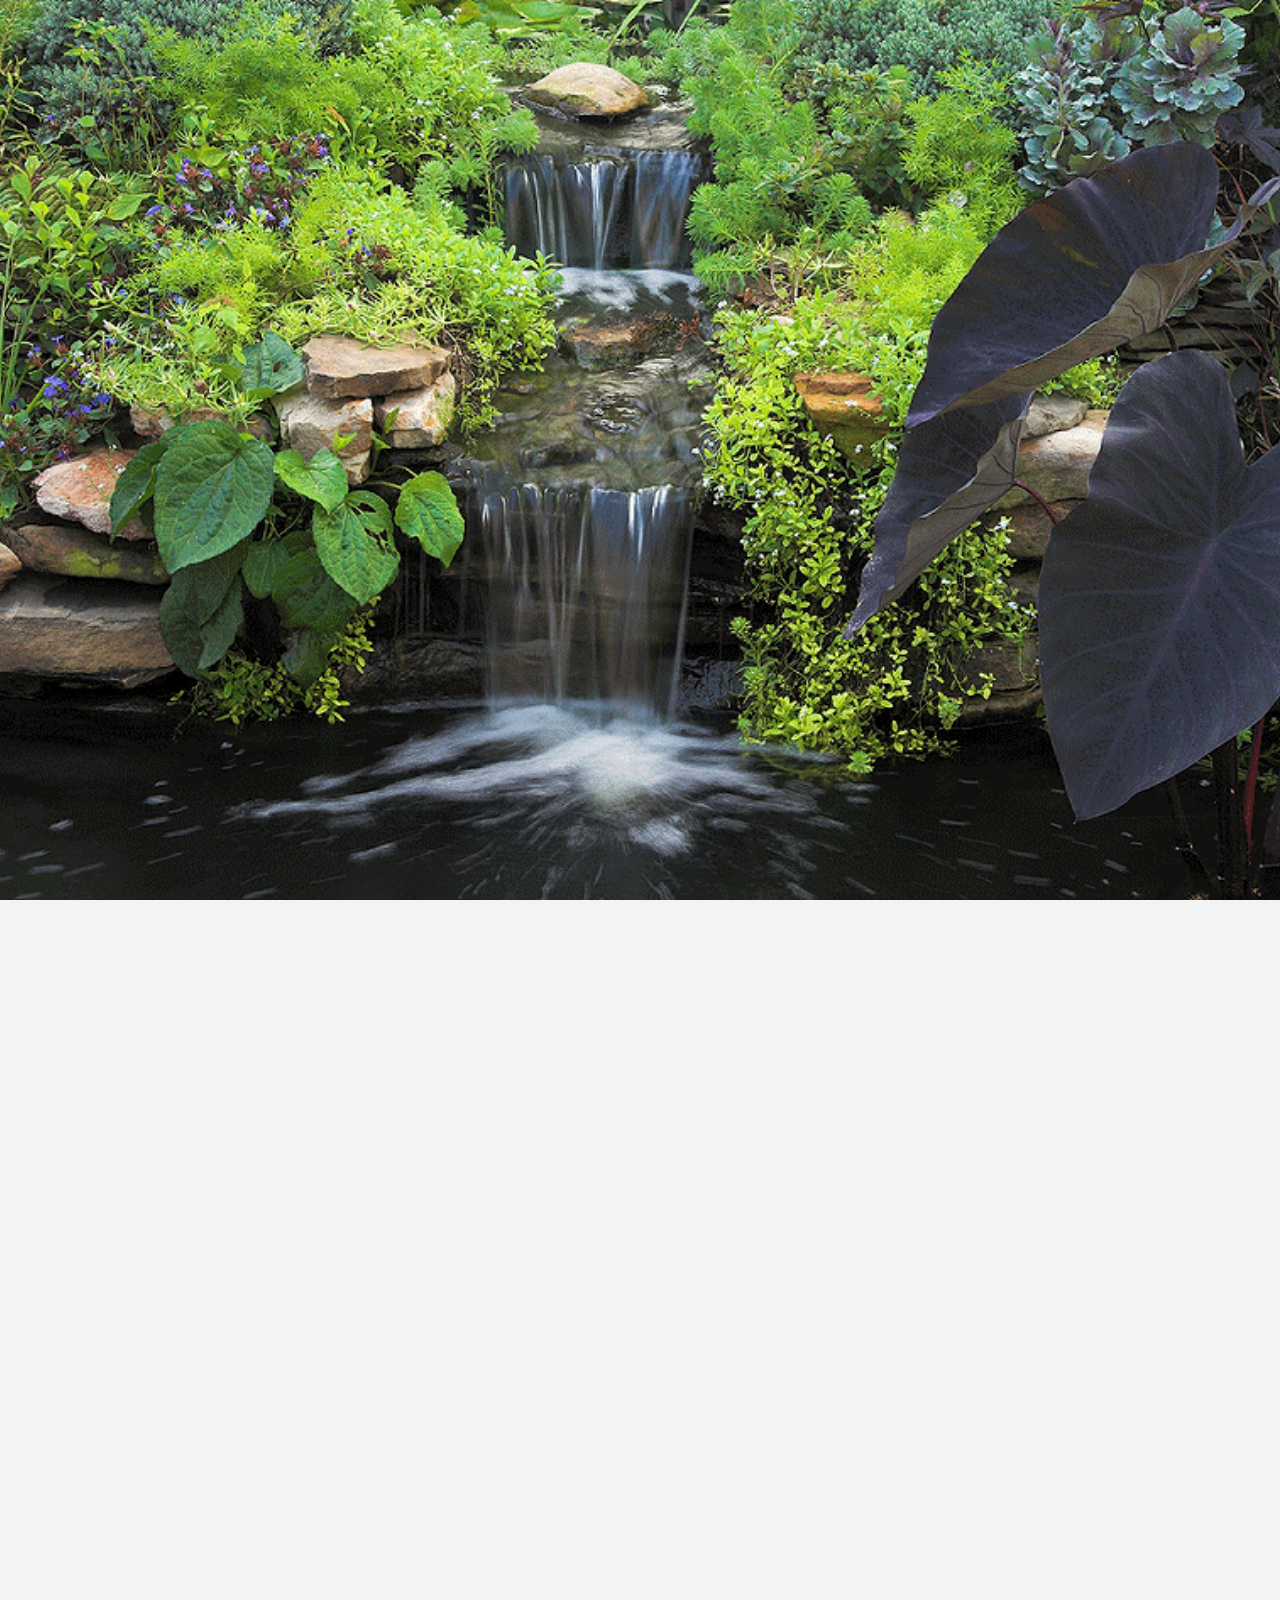
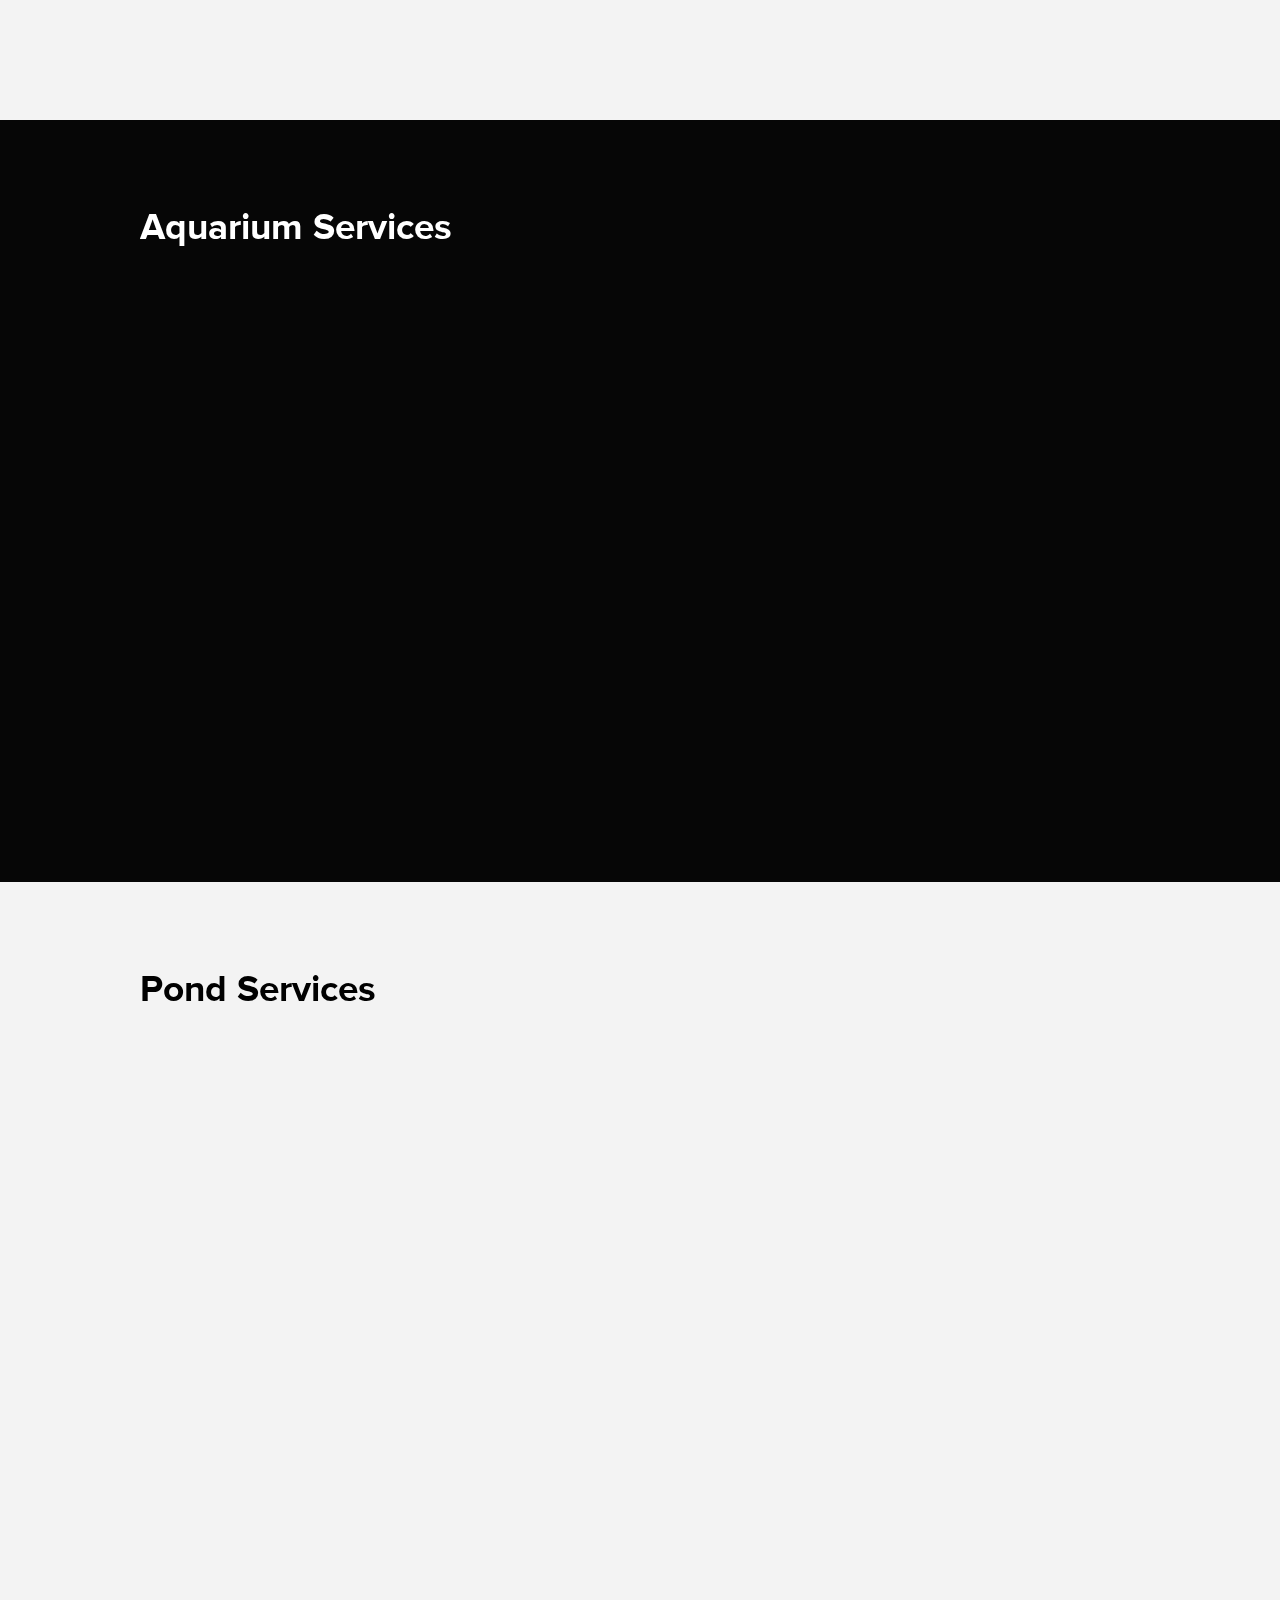
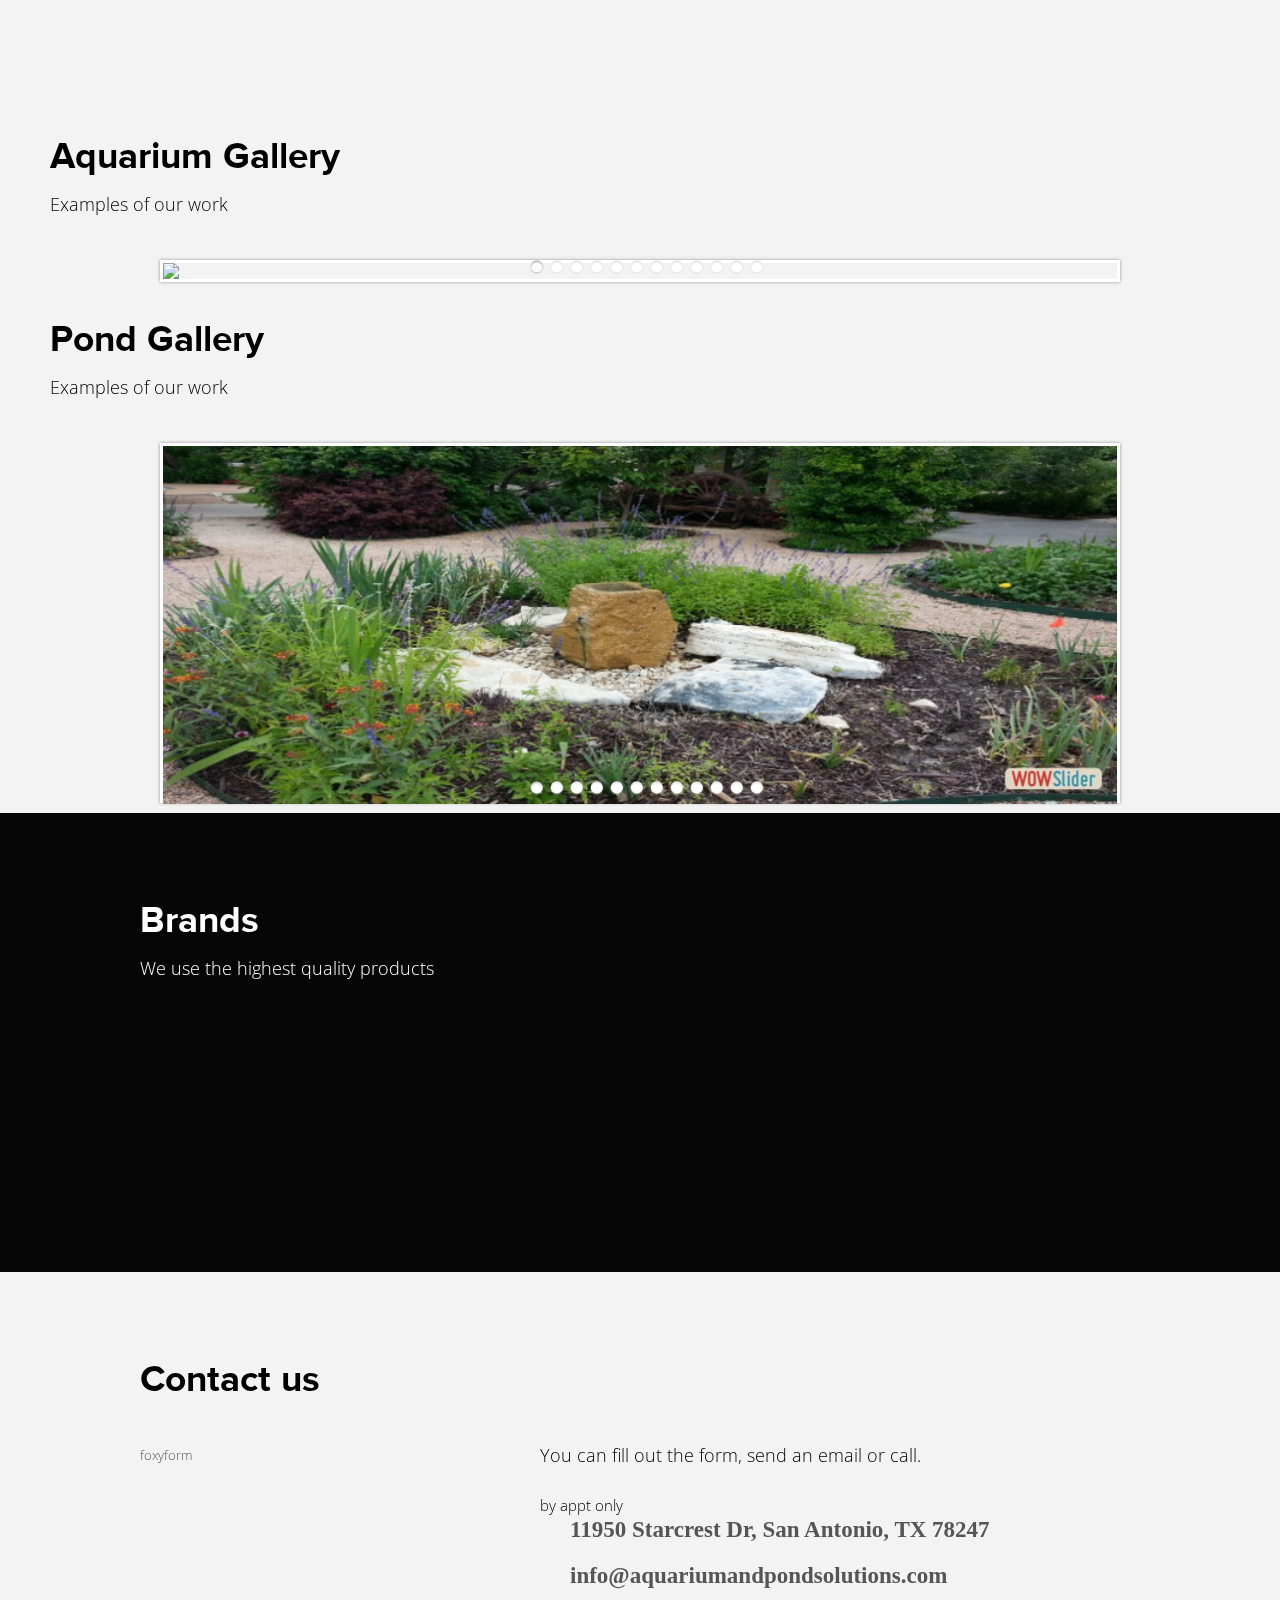
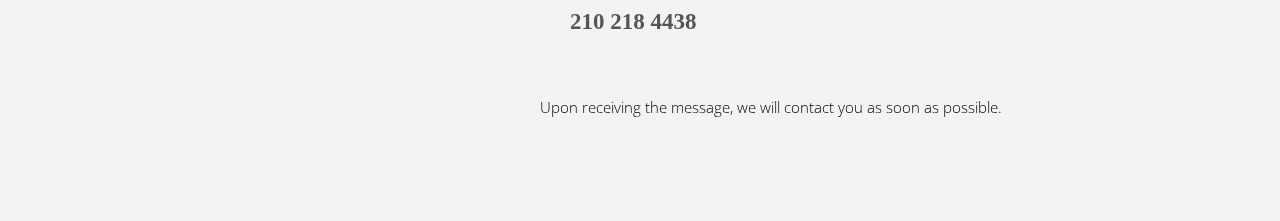
==== commit 4c070095: "syncing mac" ====
--- a/public/index.html
+++ b/public/index.html
@@ -52,7 +52,7 @@
 					<div class="fright">
 						<a class="btn ani" href="#intro">about us</a>
 						&nbsp;&nbsp;/&nbsp;&nbsp;
-						<a class="btn ani" href="#aquarium">aquarium</a>
+						<a class="btn ani" href="#aquarium">aqaurium</a>
 						&nbsp;&nbsp;/&nbsp;&nbsp;
                         <a class="btn ani" href="#pond">pond</a>
                         &nbsp;&nbsp;/&nbsp;&nbsp;
@@ -73,7 +73,7 @@
         <div id="menur" class="ani-cubic ocult">
             <span class="burguer ani-cubic"></span>
             <a class="btn ani" href="#intro">about us</a>
-            <a class="btn ani" href="#aquarium">aquarium</a>            
+            <a class="btn ani" href="#aquarium">aqaurium</a>            
             <a class="btn ani" href="#pond">ponds</a> 
             <a class="btn ani" href="#gallery">gallery</a>  
             <a class="btn ani" href="#brands">brands</a>
@@ -129,8 +129,7 @@
             <section>
                 <div id="intro" class="ap">
                     <div class="wrap">
-                        <h1 style="margin-bottom:10px">About Us<span></span><span></span></h1>
-                        <h2 class="wellcome delay1"><b>Aquarium and Pond Solutions</b> was created to provide professional aquarium & pond services for the greater San Antonio area. <b>Aquarium and Pond Solutions</b> is known for its outstanding service, design, and custom installations. We provide full liability insurance in order to give our clients complete peace of mind in working with our company. With over 30yrs. experience and knowledge in the aquarium & pond industry you can trust we will provide you with an enjoyable experience.</h2>
+                        <h1 class="wellcome delay1"><b>Aquarium and Pond Solutions</b> was created to provide professional aquarium & pond services for the greater San Antonio area. <b>Aquarium and Pond Solutions</b> is known for its outstanding service, design, and custom installations. We provide full liability insurance in order to give our clients complete peace of mind in working with our company. With over 30yrs. experience and knowledge in the aquarium & pond industry you can trust we will provide you with an enjoyable experience.</h1>
                     </div>
                 </div>
             </section>
@@ -142,7 +141,7 @@
                 <div id="aquarium" class="ap alternate"> 
                     <div class="wrap">
                     
-                    <h1 style="margin-bottom:10px">Aquarium Services<span></span><span class="miniraya"></span></h1>
+                    <h2 style="margin-bottom:10px">Aquarium Services<span><!-- section 3 description. --></span><span class="miniraya"></span></h2>
                         <div  class="box box1 wellcome delay1">
                             <h2 itemprop="name">Routine Service<span class="miniraya"></span></h2>
                             <p itemprop="description"><img width="25px" height="25px" src="i/clownfish.png" alt="Warning!">  Monthly service accounts</p>
@@ -156,10 +155,10 @@
                         <div  class="box box2 wellcome delay2">
                             <h2 itemprop="name">Installation and Design<span class="miniraya"></span></h2>
 							<p itemprop="description"><img width="25px" height="25px" src="i/clownfish.png" alt="Warning!">  Total turnkey aquarum design</p>
-                            <p itemprop="description"><img width="25px" height="25px" src="i/clownfish.png" alt="Warning!">  Design consultation</p>
+                            <p itemprop="description"><img width="25px" height="25px" src="i/clownfish.png" alt="Warning!">  Design consultaion</p>
                             <p itemprop="description"><img width="25px" height="25px" src="i/clownfish.png" alt="Warning!">  Custom inserts for theme aquariums</p>
                             <p itemprop="description"><img width="25px" height="25px" src="i/clownfish.png" alt="Warning!">  Built-in / Room divider / Free Standing</p>
-                            <p itemprop="description"><img width="25px" height="25px" src="i/clownfish.png" alt="Warning!">  Quality livestock from around the world</p>
+                            <p itemprop="description"><img width="25px" height="25px" src="i/clownfish.png" alt="Warning!">  Quality live stock from around the world</p>
                         </div>
     
                         <div  class="box box3 wellcome delay3">
@@ -182,7 +181,7 @@
                 <div id="pond" class="ap">
                     <div class="wrap">
 						<div id="leftsol">
-							<h1>Pond Services<span></span><span class="miniraya"></span></h1>
+							<h2>Pond Services<span><!-- Pond section description. --></span><span class="miniraya"></span></h2>
 							<div id="visor" class="wellcome ani">
                             <div class="browser"></div>
 								<img data-iurl="i/pondclean.jpg" class="1 a" />
@@ -196,6 +195,7 @@
                                 <li>Spring & Fall cleanouts</li>
                                 <li>Upgrade to user friendly equipment</li>
                                 <li>Demo & facelift</li>
+                                
                                 <li>Pond expansion</li>
                                 <li>Waterlilies / Plants / Koi</li>
                             </ul>
@@ -209,7 +209,7 @@
                                 <li>Pump Failure</li>
                                 <li>Leaks and cracks resealed</li>
                                 <li>Sodium bentonite application</li>
-                                <li>Consultation and free quotes</li>
+                                <li>Consultaion and free quotes</li>
                             </ul>
 
 
@@ -243,91 +243,81 @@
     
 
     <!-- Aquarium pics -->
-    <h1 style="margin-bottom:10px;height: 50px;">Aquarium Gallery<span></span><span class="miniraya"></span></h1>
-    <h3>Examples of our work</h3>
+    <h2 style="margin-bottom:10px">Aquarium Gallery<span>Examples of our work</span><span class="miniraya"></span></h2>
     
     <!-- Start WOWSlider.com BODY section id=wowslider-container1 -->
     <div id="wowslider-container1">
-        <div class="ws_images"><ul>
-                <li><img src="data1/images/a01a.jpg" alt="a01a" title="a01a" id="wows1_0"/></li>
-                <li><img src="data1/images/a02a.jpg" alt="a02a" title="a02a" id="wows1_1"/></li>
-                <li><img src="data1/images/a03a.jpg" alt="a03a" title="a03a" id="wows1_2"/></li>
-                <li><img src="data1/images/a04a.jpg" alt="a04a" title="a04a" id="wows1_3"/></li>
-                <li><img src="data1/images/a05a.jpg" alt="a05a" title="a05a" id="wows1_4"/></li>
-                <li><img src="data1/images/a06a.jpg" alt="a06a" title="a06a" id="wows1_5"/></li>
-                <li><img src="data1/images/a07a.jpg" alt="a07a" title="a07a" id="wows1_6"/></li>
-                <li><img src="data1/images/a08a.jpg" alt="a08a" title="a08a" id="wows1_7"/></li>
-                <li><img src="data1/images/a09a.jpg" alt="a09a" title="a09a" id="wows1_8"/></li>
-                <li><img src="data1/images/a10a.jpg" alt="a10a" title="a10a" id="wows1_9"/></li>
-                <li><img src="data1/images/a11a.jpg" alt="a11a" title="a11a" id="wows1_10"/></li>
-                <li><img src="data1/images/a12a.jpg" alt="a12a" title="a12a" id="wows1_11"/></li>
-                </ul></div>
-                <div class="ws_bullets"><div>
-                <a href="#" title="a01a"><img src="data1/tooltips/a01a.jpg" alt="a01a"/>1</a>
-                <a href="#" title="a02a"><img src="data1/tooltips/a02a.jpg" alt="a02a"/>2</a>
-                <a href="#" title="a03a"><img src="data1/tooltips/a03a.jpg" alt="a03a"/>3</a>
-                <a href="#" title="a04a"><img src="data1/tooltips/a04a.jpg" alt="a04a"/>4</a>
-                <a href="#" title="a05a"><img src="data1/tooltips/a05a.jpg" alt="a05a"/>5</a>
-                <a href="#" title="a06a"><img src="data1/tooltips/a06a.jpg" alt="a06a"/>6</a>
-                <a href="#" title="a07a"><img src="data1/tooltips/a07a.jpg" alt="a07a"/>7</a>
-                <a href="#" title="a08a"><img src="data1/tooltips/a08a.jpg" alt="a08a"/>8</a>
-                <a href="#" title="a09a"><img src="data1/tooltips/a09a.jpg" alt="a09a"/>9</a>
-                <a href="#" title="a10a"><img src="data1/tooltips/a10a.jpg" alt="a10a"/>10</a>
-                <a href="#" title="a11a"><img src="data1/tooltips/a11a.jpg" alt="a11a"/>11</a>
-                <a href="#" title="a12a"><img src="data1/tooltips/a12a.jpg" alt="a12a"/>12</a>
-
-        </div></div><span class="wsl"></span>
-        <a href="#" class="ws_frame"></a>
-        
-        <div class="ws_shadow"></div>
-    </div> <!-- id="wowslider-container1" -->
-    
+    <div class="ws_images"><ul>
+<li><img src="data1/images/a01a.jpg" alt="a01a" title="a01a" id="wows1_0"/></li>
+<li><img src="data1/images/a02a.jpg" alt="a02a" title="a02a" id="wows1_1"/></li>
+<li><img src="data1/images/a03a.jpg" alt="a03a" title="a03a" id="wows1_2"/></li>
+<li><img src="data1/images/a04a.jpg" alt="a04a" title="a04a" id="wows1_3"/></li>
+<li><img src="data1/images/a05a.jpg" alt="a05a" title="a05a" id="wows1_4"/></li>
+<li><img src="data1/images/a06a.jpg" alt="a06a" title="a06a" id="wows1_5"/></li>
+<li><img src="data1/images/a07a.jpg" alt="a07a" title="a07a" id="wows1_6"/></li>
+<li><img src="data1/images/a08a.jpg" alt="a08a" title="a08a" id="wows1_7"/></li>
+<li><img src="data1/images/a09a.jpg" alt="a09a" title="a09a" id="wows1_8"/></li>
+<li><img src="data1/images/a10a.jpg" alt="a10a" title="a10a" id="wows1_9"/></li>
+<li>><img src="data1/images/a11a.jpg" alt="a11a" title="a11a" id="wows1_10"/></a></li>
+<li><img src="data1/images/a12a.jpg" alt="a12a" title="a12a" id="wows1_11"/></li>
+</ul></div>
+<div class="ws_bullets"><div>
+<a href="#" title="a01a"><img src="data1/tooltips/a01a.jpg" alt="a01a"/>1</a>
+<a href="#" title="a02a"><img src="data1/tooltips/a02a.jpg" alt="a02a"/>2</a>
+<a href="#" title="a03a"><img src="data1/tooltips/a03a.jpg" alt="a03a"/>3</a>
+<a href="#" title="a04a"><img src="data1/tooltips/a04a.jpg" alt="a04a"/>4</a>
+<a href="#" title="a05a"><img src="data1/tooltips/a05a.jpg" alt="a05a"/>5</a>
+<a href="#" title="a06a"><img src="data1/tooltips/a06a.jpg" alt="a06a"/>6</a>
+<a href="#" title="a07a"><img src="data1/tooltips/a07a.jpg" alt="a07a"/>7</a>
+<a href="#" title="a08a"><img src="data1/tooltips/a08a.jpg" alt="a08a"/>8</a>
+<a href="#" title="a09a"><img src="data1/tooltips/a09a.jpg" alt="a09a"/>9</a>
+<a href="#" title="a10a"><img src="data1/tooltips/a10a.jpg" alt="a10a"/>10</a>
+<a href="#" title="a11a"><img src="data1/tooltips/a11a.jpg" alt="a11a"/>11</a>
+<a href="#" title="a12a"><img src="data1/tooltips/a12a.jpg" alt="a12a"/>12</a>
+</div></div><span class="wsl"></span>
+    <a href="#" class="ws_frame"></a>
+    <div class="ws_shadow"></div>
+    </div>
     <script type="text/javascript" src="engine1//wowslider.js"></script>
     <script type="text/javascript" src="engine1//script.js"></script>
 <!-- End WOWSlider.com BODY section -->
 
 
-<div class="clear"></div>
-<!-- Pond pics -->
+
+
 
 <!-- Start WOWSlider.com BODY section id=wowslider-container2 -->
-    <h1 style="margin-bottom:10px;height: 50px;">Pond Gallery<span></span><span class="miniraya"></span></h1>
-    <h3>Examples of our work</h3>
+    <h2 style="margin-bottom:10px">Pond Gallery<span>Examples of our work</span><span class="miniraya"></span></h2>
     <div id="wowslider-container2">
 
-            <div class="ws_images">
-                <ul>
-                <li><img src="data2/images/01.jpg" alt="01" title="01" id="wows2_0"/></li>
-                <li><img src="data2/images/02.jpg" alt="02" title="02" id="wows2_1"/></li>
-                <li><img src="data2/images/03.jpg" alt="03" title="03" id="wows2_2"/></li>
-                <li><img src="data2/images/04.jpg" alt="04" title="04" id="wows2_3"/></li>
-                <li><img src="data2/images/05.jpg" alt="05" title="05" id="wows2_4"/></li>
-                <li><img src="data2/images/06.jpg" alt="06" title="06" id="wows2_5"/></li>
-                <li><img src="data2/images/07.jpg" alt="07" title="07" id="wows2_6"/></li>
-                <li><img src="data2/images/08.jpg" alt="08" title="08" id="wows2_7"/></li>
-                <li><img src="data2/images/09.jpg" alt="09" title="09" id="wows2_8"/></li>
-                <li><img src="data2/images/10.jpg" alt="10" title="10" id="wows2_9"/></li>
-                <li><img src="data2/images/11.jpg" alt="11" title="11" id="wows2_10"/></li>
-                <li><img src="data2/images/12.jpg" alt="12" title="12" id="wows2_11"/></li>
-                </ul>
-            </div>
-            <div class="ws_bullets">
-                    <div>
-                        <a href="#" title="01"><img src="data2/tooltips/01.jpg" alt="01"/>1</a>
-                        <a href="#" title="02"><img src="data2/tooltips/02.jpg" alt="02"/>2</a>
-                        <a href="#" title="03"><img src="data2/tooltips/03.jpg" alt="03"/>3</a>
-                        <a href="#" title="04"><img src="data2/tooltips/04.jpg" alt="04"/>4</a>
-                        <a href="#" title="05"><img src="data2/tooltips/05.jpg" alt="05"/>5</a>
-                        <a href="#" title="06"><img src="data2/tooltips/06.jpg" alt="06"/>6</a>
-                        <a href="#" title="07"><img src="data2/tooltips/07.jpg" alt="07"/>7</a>
-                        <a href="#" title="08"><img src="data2/tooltips/08.jpg" alt="08"/>8</a>
-                        <a href="#" title="09"><img src="data2/tooltips/09.jpg" alt="09"/>9</a>
-                        <a href="#" title="10"><img src="data2/tooltips/10.jpg" alt="10"/>10</a>
-                        <a href="#" title="11"><img src="data2/tooltips/11.jpg" alt="11"/>11</a>
-                        <a href="#" title="12"><img src="data2/tooltips/12.jpg" alt="12"/>12</a>
-        
-                    </div>
-            </div><span class="wsl"></span>
+    <div class="ws_images"><ul>
+<li><img src="data2/images/01.jpg" alt="01" title="01" id="wows2_0"/></li>
+<li><img src="data2/images/02.jpg" alt="02" title="02" id="wows2_1"/></li>
+<li><img src="data2/images/03.jpg" alt="03" title="03" id="wows2_2"/></li>
+<li><img src="data2/images/04.jpg" alt="04" title="04" id="wows2_3"/></li>
+<li><img src="data2/images/05.jpg" alt="05" title="05" id="wows2_4"/></li>
+<li><img src="data2/images/06.jpg" alt="06" title="06" id="wows2_5"/></li>
+<li><img src="data2/images/07.jpg" alt="07" title="07" id="wows2_6"/></li>
+<li><img src="data2/images/08.jpg" alt="08" title="08" id="wows2_7"/></li>
+<li><img src="data2/images/09.jpg" alt="09" title="09" id="wows2_8"/></li>
+<li><img src="data2/images/10.jpg" alt="10" title="10" id="wows2_9"/></li>
+<li><img src="data2/images/11.jpg" alt="11" title="11" id="wows2_10"/></a></li>
+<li><img src="data2/images/12.jpg" alt="12" title="12" id="wows2_11"/></li>
+</ul></div>
+<div class="ws_bullets"><div>
+<a href="#" title="01"><img src="data2/tooltips/01.jpg" alt="01"/>1</a>
+<a href="#" title="02"><img src="data2/tooltips/02.jpg" alt="02"/>2</a>
+<a href="#" title="03"><img src="data2/tooltips/03.jpg" alt="03"/>3</a>
+<a href="#" title="04"><img src="data2/tooltips/04.jpg" alt="04"/>4</a>
+<a href="#" title="05"><img src="data2/tooltips/05.jpg" alt="05"/>5</a>
+<a href="#" title="06"><img src="data2/tooltips/06.jpg" alt="06"/>6</a>
+<a href="#" title="07"><img src="data2/tooltips/07.jpg" alt="07"/>7</a>
+<a href="#" title="08"><img src="data2/tooltips/08.jpg" alt="08"/>8</a>
+<a href="#" title="09"><img src="data2/tooltips/09.jpg" alt="09"/>9</a>
+<a href="#" title="10"><img src="data2/tooltips/10.jpg" alt="10"/>10</a>
+<a href="#" title="11"><img src="data2/tooltips/11.jpg" alt="11"/>11</a>
+<a href="#" title="12"><img src="data2/tooltips/12.jpg" alt="12"/>12</a>
+</div></div><span class="wsl"></span>
     <a href="#" class="ws_frame"></a>
     <div class="ws_shadow"></div>
     </div>
@@ -349,53 +339,39 @@
                 <div class="wrap">
                         
 
-                <h1 style="margin-bottom:10px";text-align:left; text-align:left>Brands<span></span><span class="miniraya"></span></h1>
-                We use the highest quality products
+                <h2 style="margin-bottom:10px">Brands<span>We use the highest quality products</span><span class="miniraya"></span></h2>
                     
-                        <div id="row1">
-                            <div class="job wellcome" style="margin-bottom:50px" >
-                                <img width="290" height="126" src="" data-iurl="i/atlantic.png" alt="Atlantic" />                                
-                            </div>
-                            
-                            <div class="job wellcome delay1" style="margin-bottom:50px">
-                                <img width="148" height="126" src="" data-iurl="i/dsa.png" alt="Deep Sea" />                                
-                            </div>
-        					
-                            <div class="job wellcome delay2"style="margin-bottom:50px">
-                                <img width="305" height="126" src="" data-iurl="i/InstantOcean.png" alt="Instant Ocean" />                               
-                            </div>
-                            
-                        </div>
-
-                        <div id="row2">
-                            <div class="job wellcome delay3 left" style="margin-bottom:50px">
-                                <img width="259" height="126" src="" data-iurl="i/python.gif" alt="Python Products" />                              
-                            </div>
-                            
-                            <div class="job wellcome delay4" style="margin-bottom:50px">
-                                <img width="259" height="126" src="" data-iurl="i/ocean.png" alt="Ocean Aquaria" />                                
-                            </div>
-                            
-                            <div class="job wellcome delay5" style="margin-bottom:50px">
-                            	<img width="300" height="126" src="" data-iurl="i/brand6.gif" alt="Savio" />   
-                            </div>
-
-                         </div>   
-
-                         <div id="row3">
-                            <div class="job wellcome delay6" style="margin-bottom:50px">
-                                <img width="148" height="126" src="" data-iurl="i/tropical.jpg" alt="Deep Sea" />                                
-                            </div>
-                            
-                            <div class="job wellcome delay7" style="margin-bottom:50px">
-                                <img width="305" height="126" src="" data-iurl="i/coralvue.png" alt="Instant Ocean" />                               
-                            </div>
-                            
-                            <div class="job wellcome delay8" style="margin-bottom:50px">
-                                <img width="259" height="126" src="" data-iurl="i/coastal.jpg" alt="Python Products" />                              
-                            </div>
-                        </div>
-
+                    
+                    <div class="job wellcome" style="margin-bottom:50px" >
+                        <img width="290" height="126" src="" data-iurl="i/atlantic.png" alt="Atlantic" />
+                        <!-- <h4>Atlantic</h4>
+                        <p>brand 1 description.</p> -->
+                    </div>
+                    <div class="job wellcome delay1">
+                        <img width="148" height="81" src="" data-iurl="i/dsa.png" alt="Deep Sea" />
+                        <!-- <h4>Deep Sea Aquatics</h4>
+                        <p>brand 2 description.</p> -->
+                    </div>
+					<div class="job wellcome delay2">
+                        <img width="305" height="93" src="" data-iurl="i/InstantOcean.png" alt="Instant Ocean" />
+                        <!-- <h4>Instant Ocean</h4>
+                        <p>brand 3 description.</p> -->
+                    </div>
+                    <div class="job wellcome delay3">
+                        <img width="259" height="115" src="" data-iurl="i/python.gif" alt="Python Products" />
+                        <!-- <h4>Python Products<i></i></h4>
+                        <p>brand 4 description.</p> -->
+                    </div>
+                    <div class="job wellcome delay4">
+                        <img width="259" height="125" src="" data-iurl="i/ocean.png" alt="Ocean Aquaria" />
+                        <!-- <h4>Ocean Aquaria</h4>
+                        <p>brand 5 description</p> -->
+                    </div>
+                    <div class="job wellcome delay5">
+                    	<img width="300" height="53" src="" data-iurl="i/brand6.gif" alt="Savio" />
+                        <!-- <h4>Savio</h4>
+                        <p>brand 6 descriptio.</p> -->
+                    </div>
 
                         <div class="clear"></div>
                     </div> <!-- class=wrap -->
@@ -403,21 +379,11 @@
 			
             </section>
 			
-			
-
-
-
-
-
-
-
-
-
-            <!-- contact -->
+			<!-- contact -->
             <section>
                 <div id="contact" class="ap">
                     <div class="wrap">
-                        <h1 style="text-align:left;margin-bottom: 10px">Contact us<span></span><span class="miniraya"></span></h1>
+                        <h2 style="text-align:left;margin-bottom: 10px">Contact us<span></span><span class="miniraya"></span></h2>
                         <div class="form fleft">
                             <!-- <img src="i/ray.jpg">aaa -->
 
@@ -460,7 +426,6 @@
                             <p itemprop="telephone"><a class="me3 ani" href="tel:210123456">210 218 4438</a></p>
                             <!--googleon: index-->
                             <p style="line-height: 27px;">Upon receiving the message, we will contact you as soon as possible.</p>
-                            <img width="300" height="200" src="" data-iurl="i/contact.jpg" alt="Savio" />
                         </div>
                         <div class="clear"></div>
                     </div>
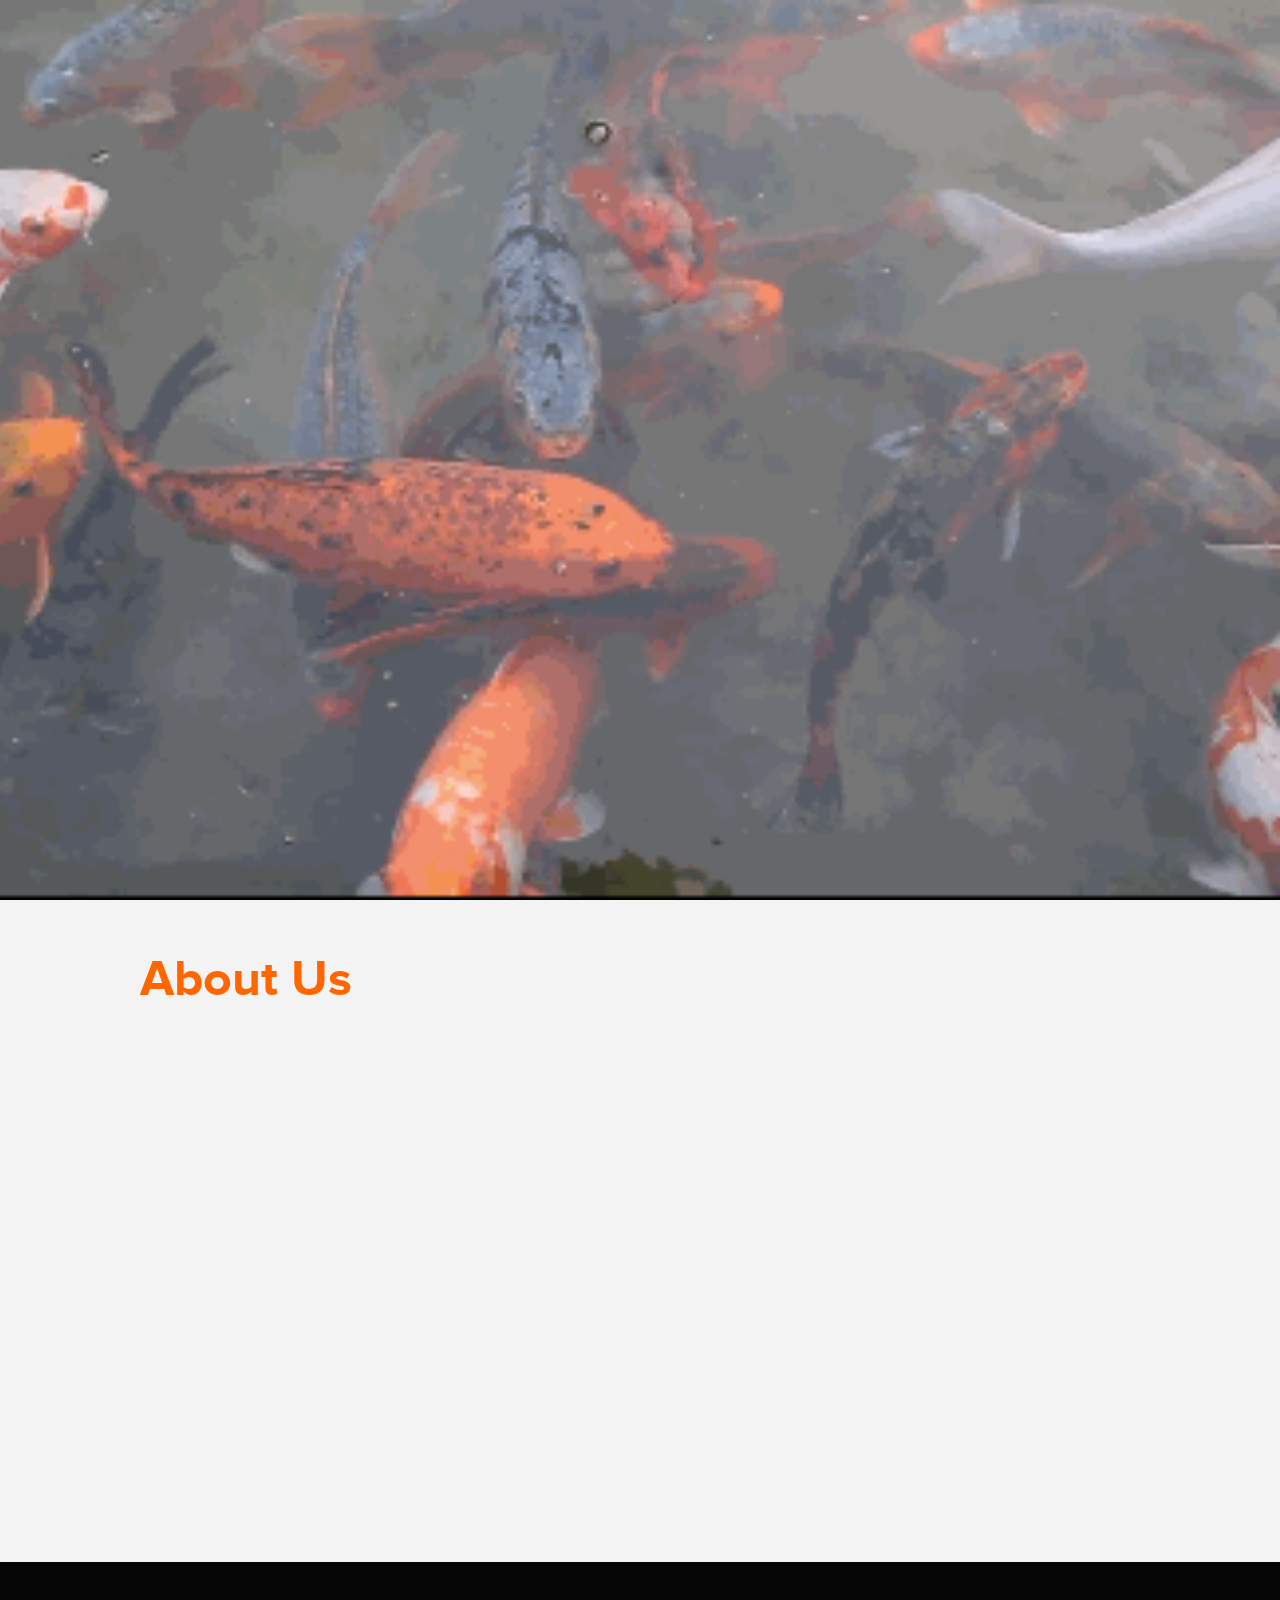
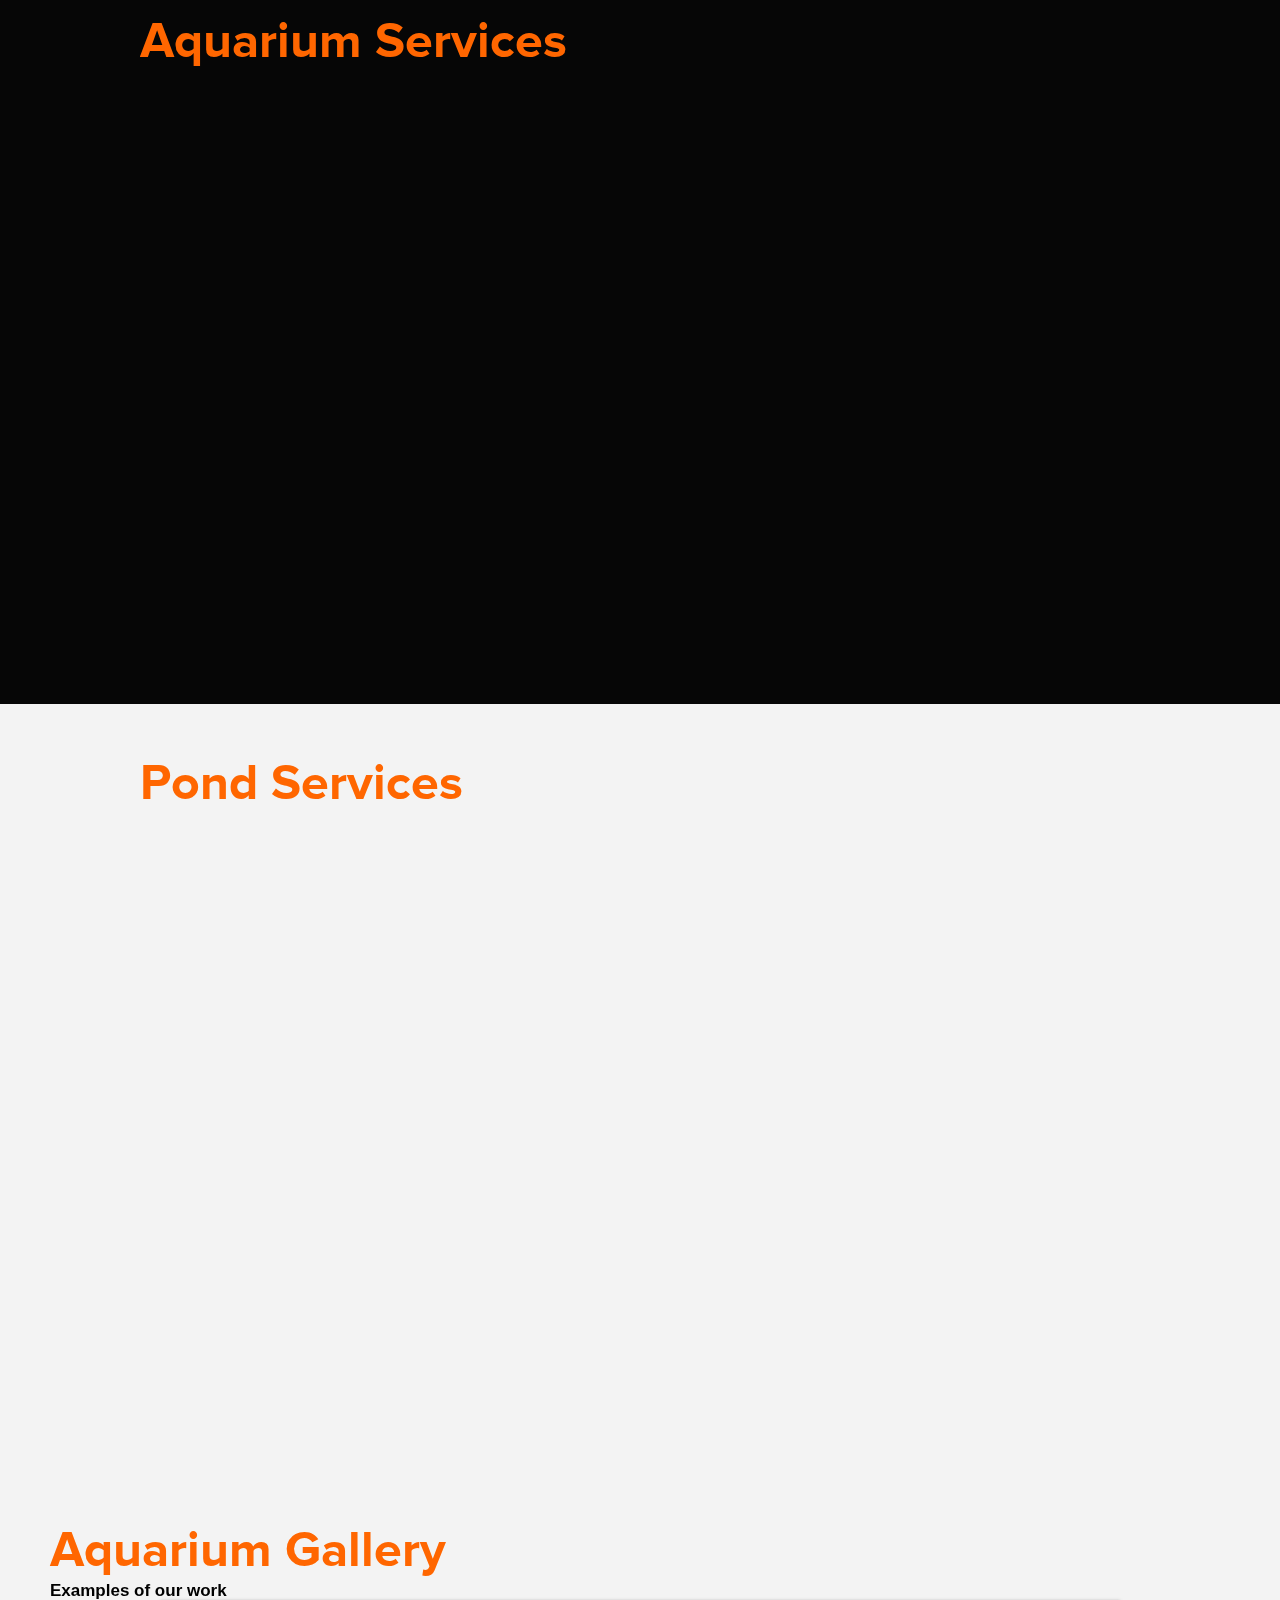
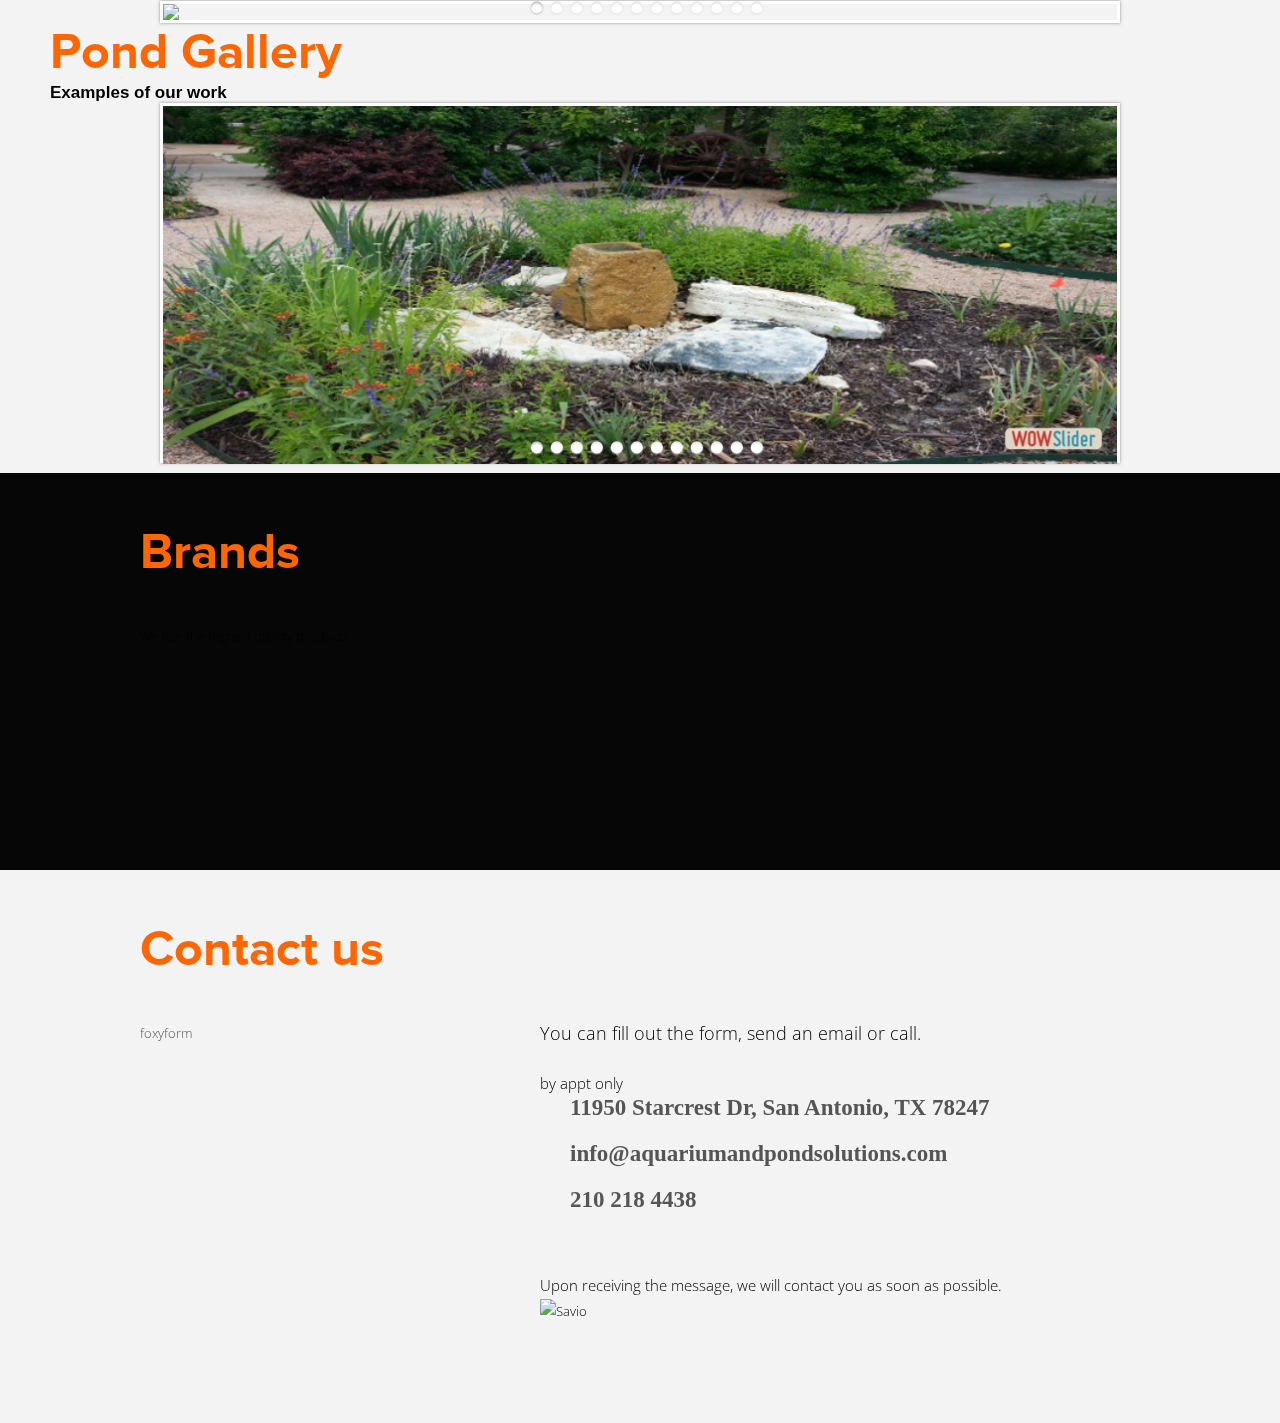
==== commit 6b313587: "Merge branch 'master' of github.com:genarogarzajr/ray.dev" ====
--- a/public/index.html
+++ b/public/index.html
@@ -52,7 +52,7 @@
 					<div class="fright">
 						<a class="btn ani" href="#intro">about us</a>
 						&nbsp;&nbsp;/&nbsp;&nbsp;
-						<a class="btn ani" href="#aquarium">aqaurium</a>
+						<a class="btn ani" href="#aquarium">aquarium</a>
 						&nbsp;&nbsp;/&nbsp;&nbsp;
                         <a class="btn ani" href="#pond">pond</a>
                         &nbsp;&nbsp;/&nbsp;&nbsp;
@@ -73,7 +73,7 @@
         <div id="menur" class="ani-cubic ocult">
             <span class="burguer ani-cubic"></span>
             <a class="btn ani" href="#intro">about us</a>
-            <a class="btn ani" href="#aquarium">aqaurium</a>            
+            <a class="btn ani" href="#aquarium">aquarium</a>            
             <a class="btn ani" href="#pond">ponds</a> 
             <a class="btn ani" href="#gallery">gallery</a>  
             <a class="btn ani" href="#brands">brands</a>
@@ -129,7 +129,8 @@
             <section>
                 <div id="intro" class="ap">
                     <div class="wrap">
-                        <h1 class="wellcome delay1"><b>Aquarium and Pond Solutions</b> was created to provide professional aquarium & pond services for the greater San Antonio area. <b>Aquarium and Pond Solutions</b> is known for its outstanding service, design, and custom installations. We provide full liability insurance in order to give our clients complete peace of mind in working with our company. With over 30yrs. experience and knowledge in the aquarium & pond industry you can trust we will provide you with an enjoyable experience.</h1>
+                        <h1 style="margin-bottom:10px">About Us<span></span><span></span></h1>
+                        <h2 class="wellcome delay1"><b>Aquarium and Pond Solutions</b> was created to provide professional aquarium & pond services for the greater San Antonio area. <b>Aquarium and Pond Solutions</b> is known for its outstanding service, design, and custom installations. We provide full liability insurance in order to give our clients complete peace of mind in working with our company. With over 30yrs. experience and knowledge in the aquarium & pond industry you can trust we will provide you with an enjoyable experience.</h2>
                     </div>
                 </div>
             </section>
@@ -141,7 +142,7 @@
                 <div id="aquarium" class="ap alternate"> 
                     <div class="wrap">
                     
-                    <h2 style="margin-bottom:10px">Aquarium Services<span><!-- section 3 description. --></span><span class="miniraya"></span></h2>
+                    <h1 style="margin-bottom:10px">Aquarium Services<span></span><span class="miniraya"></span></h1>
                         <div  class="box box1 wellcome delay1">
                             <h2 itemprop="name">Routine Service<span class="miniraya"></span></h2>
                             <p itemprop="description"><img width="25px" height="25px" src="i/clownfish.png" alt="Warning!">  Monthly service accounts</p>
@@ -155,10 +156,10 @@
                         <div  class="box box2 wellcome delay2">
                             <h2 itemprop="name">Installation and Design<span class="miniraya"></span></h2>
 							<p itemprop="description"><img width="25px" height="25px" src="i/clownfish.png" alt="Warning!">  Total turnkey aquarum design</p>
-                            <p itemprop="description"><img width="25px" height="25px" src="i/clownfish.png" alt="Warning!">  Design consultaion</p>
+                            <p itemprop="description"><img width="25px" height="25px" src="i/clownfish.png" alt="Warning!">  Design consultation</p>
                             <p itemprop="description"><img width="25px" height="25px" src="i/clownfish.png" alt="Warning!">  Custom inserts for theme aquariums</p>
                             <p itemprop="description"><img width="25px" height="25px" src="i/clownfish.png" alt="Warning!">  Built-in / Room divider / Free Standing</p>
-                            <p itemprop="description"><img width="25px" height="25px" src="i/clownfish.png" alt="Warning!">  Quality live stock from around the world</p>
+                            <p itemprop="description"><img width="25px" height="25px" src="i/clownfish.png" alt="Warning!">  Quality livestock from around the world</p>
                         </div>
     
                         <div  class="box box3 wellcome delay3">
@@ -181,7 +182,7 @@
                 <div id="pond" class="ap">
                     <div class="wrap">
 						<div id="leftsol">
-							<h2>Pond Services<span><!-- Pond section description. --></span><span class="miniraya"></span></h2>
+							<h1>Pond Services<span></span><span class="miniraya"></span></h1>
 							<div id="visor" class="wellcome ani">
                             <div class="browser"></div>
 								<img data-iurl="i/pondclean.jpg" class="1 a" />
@@ -195,7 +196,6 @@
                                 <li>Spring & Fall cleanouts</li>
                                 <li>Upgrade to user friendly equipment</li>
                                 <li>Demo & facelift</li>
-                                
                                 <li>Pond expansion</li>
                                 <li>Waterlilies / Plants / Koi</li>
                             </ul>
@@ -209,7 +209,7 @@
                                 <li>Pump Failure</li>
                                 <li>Leaks and cracks resealed</li>
                                 <li>Sodium bentonite application</li>
-                                <li>Consultaion and free quotes</li>
+                                <li>Consultation and free quotes</li>
                             </ul>
 
 
@@ -243,81 +243,91 @@
     
 
     <!-- Aquarium pics -->
-    <h2 style="margin-bottom:10px">Aquarium Gallery<span>Examples of our work</span><span class="miniraya"></span></h2>
+    <h1 style="margin-bottom:10px;height: 50px;">Aquarium Gallery<span></span><span class="miniraya"></span></h1>
+    <h3>Examples of our work</h3>
     
     <!-- Start WOWSlider.com BODY section id=wowslider-container1 -->
     <div id="wowslider-container1">
-    <div class="ws_images"><ul>
-<li><img src="data1/images/a01a.jpg" alt="a01a" title="a01a" id="wows1_0"/></li>
-<li><img src="data1/images/a02a.jpg" alt="a02a" title="a02a" id="wows1_1"/></li>
-<li><img src="data1/images/a03a.jpg" alt="a03a" title="a03a" id="wows1_2"/></li>
-<li><img src="data1/images/a04a.jpg" alt="a04a" title="a04a" id="wows1_3"/></li>
-<li><img src="data1/images/a05a.jpg" alt="a05a" title="a05a" id="wows1_4"/></li>
-<li><img src="data1/images/a06a.jpg" alt="a06a" title="a06a" id="wows1_5"/></li>
-<li><img src="data1/images/a07a.jpg" alt="a07a" title="a07a" id="wows1_6"/></li>
-<li><img src="data1/images/a08a.jpg" alt="a08a" title="a08a" id="wows1_7"/></li>
-<li><img src="data1/images/a09a.jpg" alt="a09a" title="a09a" id="wows1_8"/></li>
-<li><img src="data1/images/a10a.jpg" alt="a10a" title="a10a" id="wows1_9"/></li>
-<li>><img src="data1/images/a11a.jpg" alt="a11a" title="a11a" id="wows1_10"/></a></li>
-<li><img src="data1/images/a12a.jpg" alt="a12a" title="a12a" id="wows1_11"/></li>
-</ul></div>
-<div class="ws_bullets"><div>
-<a href="#" title="a01a"><img src="data1/tooltips/a01a.jpg" alt="a01a"/>1</a>
-<a href="#" title="a02a"><img src="data1/tooltips/a02a.jpg" alt="a02a"/>2</a>
-<a href="#" title="a03a"><img src="data1/tooltips/a03a.jpg" alt="a03a"/>3</a>
-<a href="#" title="a04a"><img src="data1/tooltips/a04a.jpg" alt="a04a"/>4</a>
-<a href="#" title="a05a"><img src="data1/tooltips/a05a.jpg" alt="a05a"/>5</a>
-<a href="#" title="a06a"><img src="data1/tooltips/a06a.jpg" alt="a06a"/>6</a>
-<a href="#" title="a07a"><img src="data1/tooltips/a07a.jpg" alt="a07a"/>7</a>
-<a href="#" title="a08a"><img src="data1/tooltips/a08a.jpg" alt="a08a"/>8</a>
-<a href="#" title="a09a"><img src="data1/tooltips/a09a.jpg" alt="a09a"/>9</a>
-<a href="#" title="a10a"><img src="data1/tooltips/a10a.jpg" alt="a10a"/>10</a>
-<a href="#" title="a11a"><img src="data1/tooltips/a11a.jpg" alt="a11a"/>11</a>
-<a href="#" title="a12a"><img src="data1/tooltips/a12a.jpg" alt="a12a"/>12</a>
-</div></div><span class="wsl"></span>
-    <a href="#" class="ws_frame"></a>
-    <div class="ws_shadow"></div>
-    </div>
+        <div class="ws_images"><ul>
+                <li><img src="data1/images/a01a.jpg" alt="a01a" title="a01a" id="wows1_0"/></li>
+                <li><img src="data1/images/a02a.jpg" alt="a02a" title="a02a" id="wows1_1"/></li>
+                <li><img src="data1/images/a03a.jpg" alt="a03a" title="a03a" id="wows1_2"/></li>
+                <li><img src="data1/images/a04a.jpg" alt="a04a" title="a04a" id="wows1_3"/></li>
+                <li><img src="data1/images/a05a.jpg" alt="a05a" title="a05a" id="wows1_4"/></li>
+                <li><img src="data1/images/a06a.jpg" alt="a06a" title="a06a" id="wows1_5"/></li>
+                <li><img src="data1/images/a07a.jpg" alt="a07a" title="a07a" id="wows1_6"/></li>
+                <li><img src="data1/images/a08a.jpg" alt="a08a" title="a08a" id="wows1_7"/></li>
+                <li><img src="data1/images/a09a.jpg" alt="a09a" title="a09a" id="wows1_8"/></li>
+                <li><img src="data1/images/a10a.jpg" alt="a10a" title="a10a" id="wows1_9"/></li>
+                <li><img src="data1/images/a11a.jpg" alt="a11a" title="a11a" id="wows1_10"/></li>
+                <li><img src="data1/images/a12a.jpg" alt="a12a" title="a12a" id="wows1_11"/></li>
+                </ul></div>
+                <div class="ws_bullets"><div>
+                <a href="#" title="a01a"><img src="data1/tooltips/a01a.jpg" alt="a01a"/>1</a>
+                <a href="#" title="a02a"><img src="data1/tooltips/a02a.jpg" alt="a02a"/>2</a>
+                <a href="#" title="a03a"><img src="data1/tooltips/a03a.jpg" alt="a03a"/>3</a>
+                <a href="#" title="a04a"><img src="data1/tooltips/a04a.jpg" alt="a04a"/>4</a>
+                <a href="#" title="a05a"><img src="data1/tooltips/a05a.jpg" alt="a05a"/>5</a>
+                <a href="#" title="a06a"><img src="data1/tooltips/a06a.jpg" alt="a06a"/>6</a>
+                <a href="#" title="a07a"><img src="data1/tooltips/a07a.jpg" alt="a07a"/>7</a>
+                <a href="#" title="a08a"><img src="data1/tooltips/a08a.jpg" alt="a08a"/>8</a>
+                <a href="#" title="a09a"><img src="data1/tooltips/a09a.jpg" alt="a09a"/>9</a>
+                <a href="#" title="a10a"><img src="data1/tooltips/a10a.jpg" alt="a10a"/>10</a>
+                <a href="#" title="a11a"><img src="data1/tooltips/a11a.jpg" alt="a11a"/>11</a>
+                <a href="#" title="a12a"><img src="data1/tooltips/a12a.jpg" alt="a12a"/>12</a>
+
+        </div></div><span class="wsl"></span>
+        <a href="#" class="ws_frame"></a>
+        
+        <div class="ws_shadow"></div>
+    </div> <!-- id="wowslider-container1" -->
+    
     <script type="text/javascript" src="engine1//wowslider.js"></script>
     <script type="text/javascript" src="engine1//script.js"></script>
 <!-- End WOWSlider.com BODY section -->
 
 
-
-
+<div class="clear"></div>
+<!-- Pond pics -->
 
 <!-- Start WOWSlider.com BODY section id=wowslider-container2 -->
-    <h2 style="margin-bottom:10px">Pond Gallery<span>Examples of our work</span><span class="miniraya"></span></h2>
+    <h1 style="margin-bottom:10px;height: 50px;">Pond Gallery<span></span><span class="miniraya"></span></h1>
+    <h3>Examples of our work</h3>
     <div id="wowslider-container2">
 
-    <div class="ws_images"><ul>
-<li><img src="data2/images/01.jpg" alt="01" title="01" id="wows2_0"/></li>
-<li><img src="data2/images/02.jpg" alt="02" title="02" id="wows2_1"/></li>
-<li><img src="data2/images/03.jpg" alt="03" title="03" id="wows2_2"/></li>
-<li><img src="data2/images/04.jpg" alt="04" title="04" id="wows2_3"/></li>
-<li><img src="data2/images/05.jpg" alt="05" title="05" id="wows2_4"/></li>
-<li><img src="data2/images/06.jpg" alt="06" title="06" id="wows2_5"/></li>
-<li><img src="data2/images/07.jpg" alt="07" title="07" id="wows2_6"/></li>
-<li><img src="data2/images/08.jpg" alt="08" title="08" id="wows2_7"/></li>
-<li><img src="data2/images/09.jpg" alt="09" title="09" id="wows2_8"/></li>
-<li><img src="data2/images/10.jpg" alt="10" title="10" id="wows2_9"/></li>
-<li><img src="data2/images/11.jpg" alt="11" title="11" id="wows2_10"/></a></li>
-<li><img src="data2/images/12.jpg" alt="12" title="12" id="wows2_11"/></li>
-</ul></div>
-<div class="ws_bullets"><div>
-<a href="#" title="01"><img src="data2/tooltips/01.jpg" alt="01"/>1</a>
-<a href="#" title="02"><img src="data2/tooltips/02.jpg" alt="02"/>2</a>
-<a href="#" title="03"><img src="data2/tooltips/03.jpg" alt="03"/>3</a>
-<a href="#" title="04"><img src="data2/tooltips/04.jpg" alt="04"/>4</a>
-<a href="#" title="05"><img src="data2/tooltips/05.jpg" alt="05"/>5</a>
-<a href="#" title="06"><img src="data2/tooltips/06.jpg" alt="06"/>6</a>
-<a href="#" title="07"><img src="data2/tooltips/07.jpg" alt="07"/>7</a>
-<a href="#" title="08"><img src="data2/tooltips/08.jpg" alt="08"/>8</a>
-<a href="#" title="09"><img src="data2/tooltips/09.jpg" alt="09"/>9</a>
-<a href="#" title="10"><img src="data2/tooltips/10.jpg" alt="10"/>10</a>
-<a href="#" title="11"><img src="data2/tooltips/11.jpg" alt="11"/>11</a>
-<a href="#" title="12"><img src="data2/tooltips/12.jpg" alt="12"/>12</a>
-</div></div><span class="wsl"></span>
+            <div class="ws_images">
+                <ul>
+                <li><img src="data2/images/01.jpg" alt="01" title="01" id="wows2_0"/></li>
+                <li><img src="data2/images/02.jpg" alt="02" title="02" id="wows2_1"/></li>
+                <li><img src="data2/images/03.jpg" alt="03" title="03" id="wows2_2"/></li>
+                <li><img src="data2/images/04.jpg" alt="04" title="04" id="wows2_3"/></li>
+                <li><img src="data2/images/05.jpg" alt="05" title="05" id="wows2_4"/></li>
+                <li><img src="data2/images/06.jpg" alt="06" title="06" id="wows2_5"/></li>
+                <li><img src="data2/images/07.jpg" alt="07" title="07" id="wows2_6"/></li>
+                <li><img src="data2/images/08.jpg" alt="08" title="08" id="wows2_7"/></li>
+                <li><img src="data2/images/09.jpg" alt="09" title="09" id="wows2_8"/></li>
+                <li><img src="data2/images/10.jpg" alt="10" title="10" id="wows2_9"/></li>
+                <li><img src="data2/images/11.jpg" alt="11" title="11" id="wows2_10"/></li>
+                <li><img src="data2/images/12.jpg" alt="12" title="12" id="wows2_11"/></li>
+                </ul>
+            </div>
+            <div class="ws_bullets">
+                    <div>
+                        <a href="#" title="01"><img src="data2/tooltips/01.jpg" alt="01"/>1</a>
+                        <a href="#" title="02"><img src="data2/tooltips/02.jpg" alt="02"/>2</a>
+                        <a href="#" title="03"><img src="data2/tooltips/03.jpg" alt="03"/>3</a>
+                        <a href="#" title="04"><img src="data2/tooltips/04.jpg" alt="04"/>4</a>
+                        <a href="#" title="05"><img src="data2/tooltips/05.jpg" alt="05"/>5</a>
+                        <a href="#" title="06"><img src="data2/tooltips/06.jpg" alt="06"/>6</a>
+                        <a href="#" title="07"><img src="data2/tooltips/07.jpg" alt="07"/>7</a>
+                        <a href="#" title="08"><img src="data2/tooltips/08.jpg" alt="08"/>8</a>
+                        <a href="#" title="09"><img src="data2/tooltips/09.jpg" alt="09"/>9</a>
+                        <a href="#" title="10"><img src="data2/tooltips/10.jpg" alt="10"/>10</a>
+                        <a href="#" title="11"><img src="data2/tooltips/11.jpg" alt="11"/>11</a>
+                        <a href="#" title="12"><img src="data2/tooltips/12.jpg" alt="12"/>12</a>
+        
+                    </div>
+            </div><span class="wsl"></span>
     <a href="#" class="ws_frame"></a>
     <div class="ws_shadow"></div>
     </div>
@@ -339,39 +349,53 @@
                 <div class="wrap">
                         
 
-                <h2 style="margin-bottom:10px">Brands<span>We use the highest quality products</span><span class="miniraya"></span></h2>
+                <h1 style="margin-bottom:10px";text-align:left; text-align:left>Brands<span></span><span class="miniraya"></span></h1>
+                We use the highest quality products
                     
-                    
-                    <div class="job wellcome" style="margin-bottom:50px" >
-                        <img width="290" height="126" src="" data-iurl="i/atlantic.png" alt="Atlantic" />
-                        <!-- <h4>Atlantic</h4>
-                        <p>brand 1 description.</p> -->
-                    </div>
-                    <div class="job wellcome delay1">
-                        <img width="148" height="81" src="" data-iurl="i/dsa.png" alt="Deep Sea" />
-                        <!-- <h4>Deep Sea Aquatics</h4>
-                        <p>brand 2 description.</p> -->
-                    </div>
-					<div class="job wellcome delay2">
-                        <img width="305" height="93" src="" data-iurl="i/InstantOcean.png" alt="Instant Ocean" />
-                        <!-- <h4>Instant Ocean</h4>
-                        <p>brand 3 description.</p> -->
-                    </div>
-                    <div class="job wellcome delay3">
-                        <img width="259" height="115" src="" data-iurl="i/python.gif" alt="Python Products" />
-                        <!-- <h4>Python Products<i></i></h4>
-                        <p>brand 4 description.</p> -->
-                    </div>
-                    <div class="job wellcome delay4">
-                        <img width="259" height="125" src="" data-iurl="i/ocean.png" alt="Ocean Aquaria" />
-                        <!-- <h4>Ocean Aquaria</h4>
-                        <p>brand 5 description</p> -->
-                    </div>
-                    <div class="job wellcome delay5">
-                    	<img width="300" height="53" src="" data-iurl="i/brand6.gif" alt="Savio" />
-                        <!-- <h4>Savio</h4>
-                        <p>brand 6 descriptio.</p> -->
-                    </div>
+                        <div id="row1">
+                            <div class="job wellcome" style="margin-bottom:50px" >
+                                <img width="290" height="126" src="" data-iurl="i/atlantic.png" alt="Atlantic" />                                
+                            </div>
+                            
+                            <div class="job wellcome delay1" style="margin-bottom:50px">
+                                <img width="148" height="126" src="" data-iurl="i/dsa.png" alt="Deep Sea" />                                
+                            </div>
+        					
+                            <div class="job wellcome delay2"style="margin-bottom:50px">
+                                <img width="305" height="126" src="" data-iurl="i/InstantOcean.png" alt="Instant Ocean" />                               
+                            </div>
+                            
+                        </div>
+
+                        <div id="row2">
+                            <div class="job wellcome delay3 left" style="margin-bottom:50px">
+                                <img width="259" height="126" src="" data-iurl="i/python.gif" alt="Python Products" />                              
+                            </div>
+                            
+                            <div class="job wellcome delay4" style="margin-bottom:50px">
+                                <img width="259" height="126" src="" data-iurl="i/ocean.png" alt="Ocean Aquaria" />                                
+                            </div>
+                            
+                            <div class="job wellcome delay5" style="margin-bottom:50px">
+                            	<img width="300" height="126" src="" data-iurl="i/brand6.gif" alt="Savio" />   
+                            </div>
+
+                         </div>   
+
+                         <div id="row3">
+                            <div class="job wellcome delay6" style="margin-bottom:50px">
+                                <img width="148" height="126" src="" data-iurl="i/tropical.jpg" alt="Deep Sea" />                                
+                            </div>
+                            
+                            <div class="job wellcome delay7" style="margin-bottom:50px">
+                                <img width="305" height="126" src="" data-iurl="i/coralvue.png" alt="Instant Ocean" />                               
+                            </div>
+                            
+                            <div class="job wellcome delay8" style="margin-bottom:50px">
+                                <img width="259" height="126" src="" data-iurl="i/coastal.jpg" alt="Python Products" />                              
+                            </div>
+                        </div>
+
 
                         <div class="clear"></div>
                     </div> <!-- class=wrap -->
@@ -379,11 +403,21 @@
 			
             </section>
 			
-			<!-- contact -->
+			
+
+
+
+
+
+
+
+
+
+            <!-- contact -->
             <section>
                 <div id="contact" class="ap">
                     <div class="wrap">
-                        <h2 style="text-align:left;margin-bottom: 10px">Contact us<span></span><span class="miniraya"></span></h2>
+                        <h1 style="text-align:left;margin-bottom: 10px">Contact us<span></span><span class="miniraya"></span></h1>
                         <div class="form fleft">
                             <!-- <img src="i/ray.jpg">aaa -->
 
@@ -426,6 +460,7 @@
                             <p itemprop="telephone"><a class="me3 ani" href="tel:210123456">210 218 4438</a></p>
                             <!--googleon: index-->
                             <p style="line-height: 27px;">Upon receiving the message, we will contact you as soon as possible.</p>
+                            <img width="300" height="200" src="" data-iurl="i/contact.jpg" alt="Savio" />
                         </div>
                         <div class="clear"></div>
                     </div>
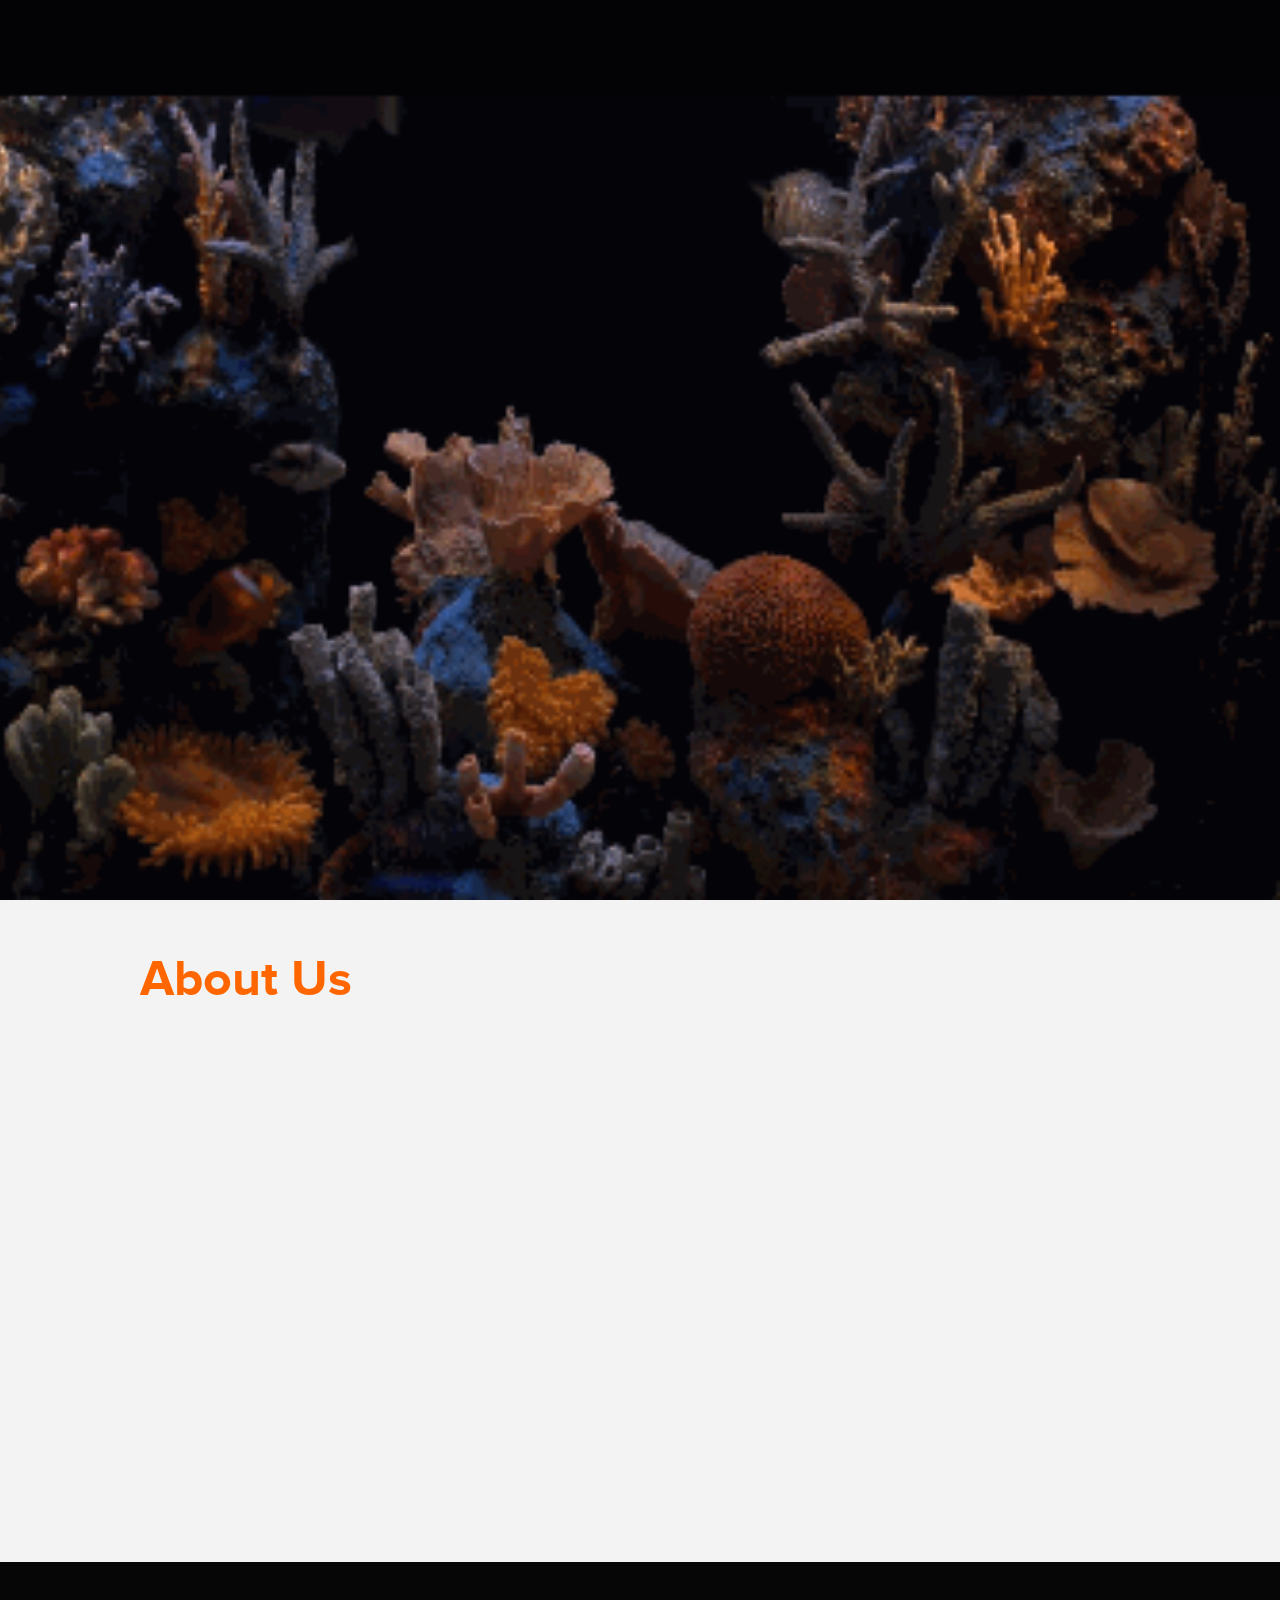
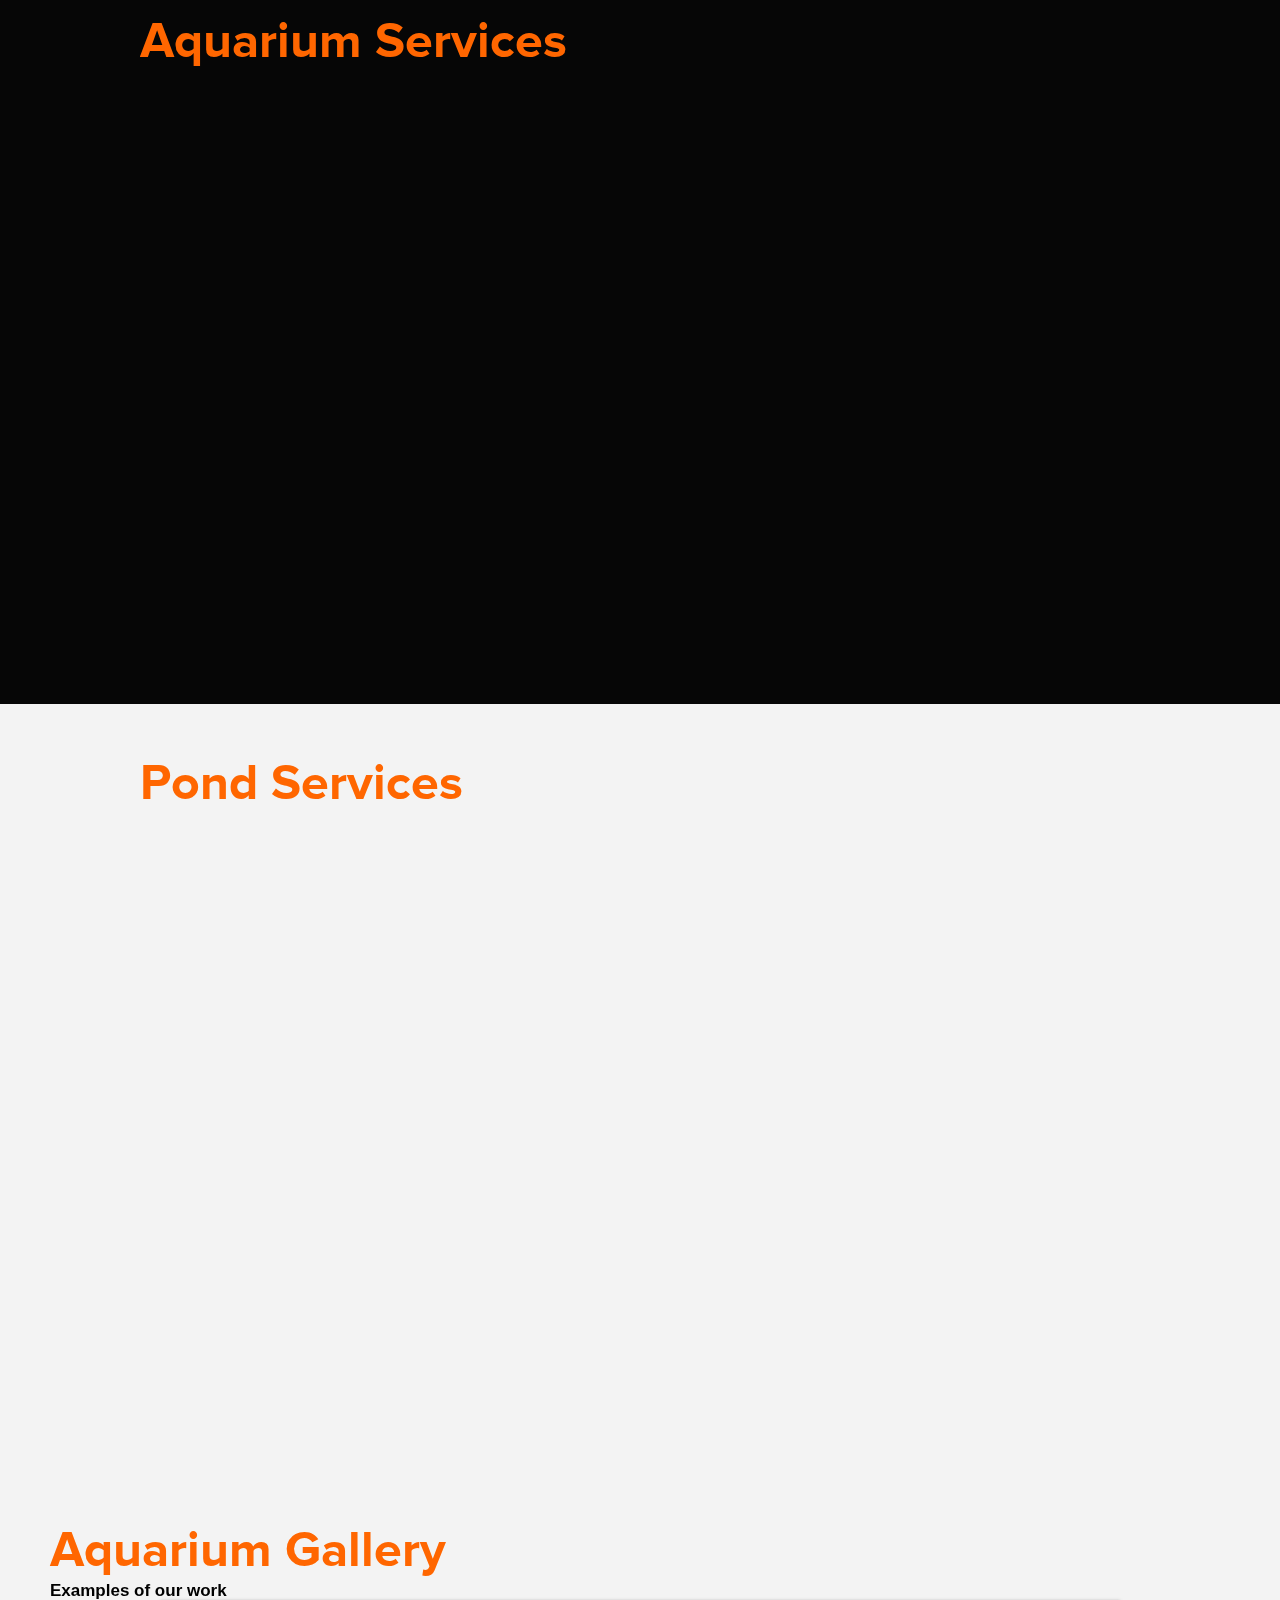
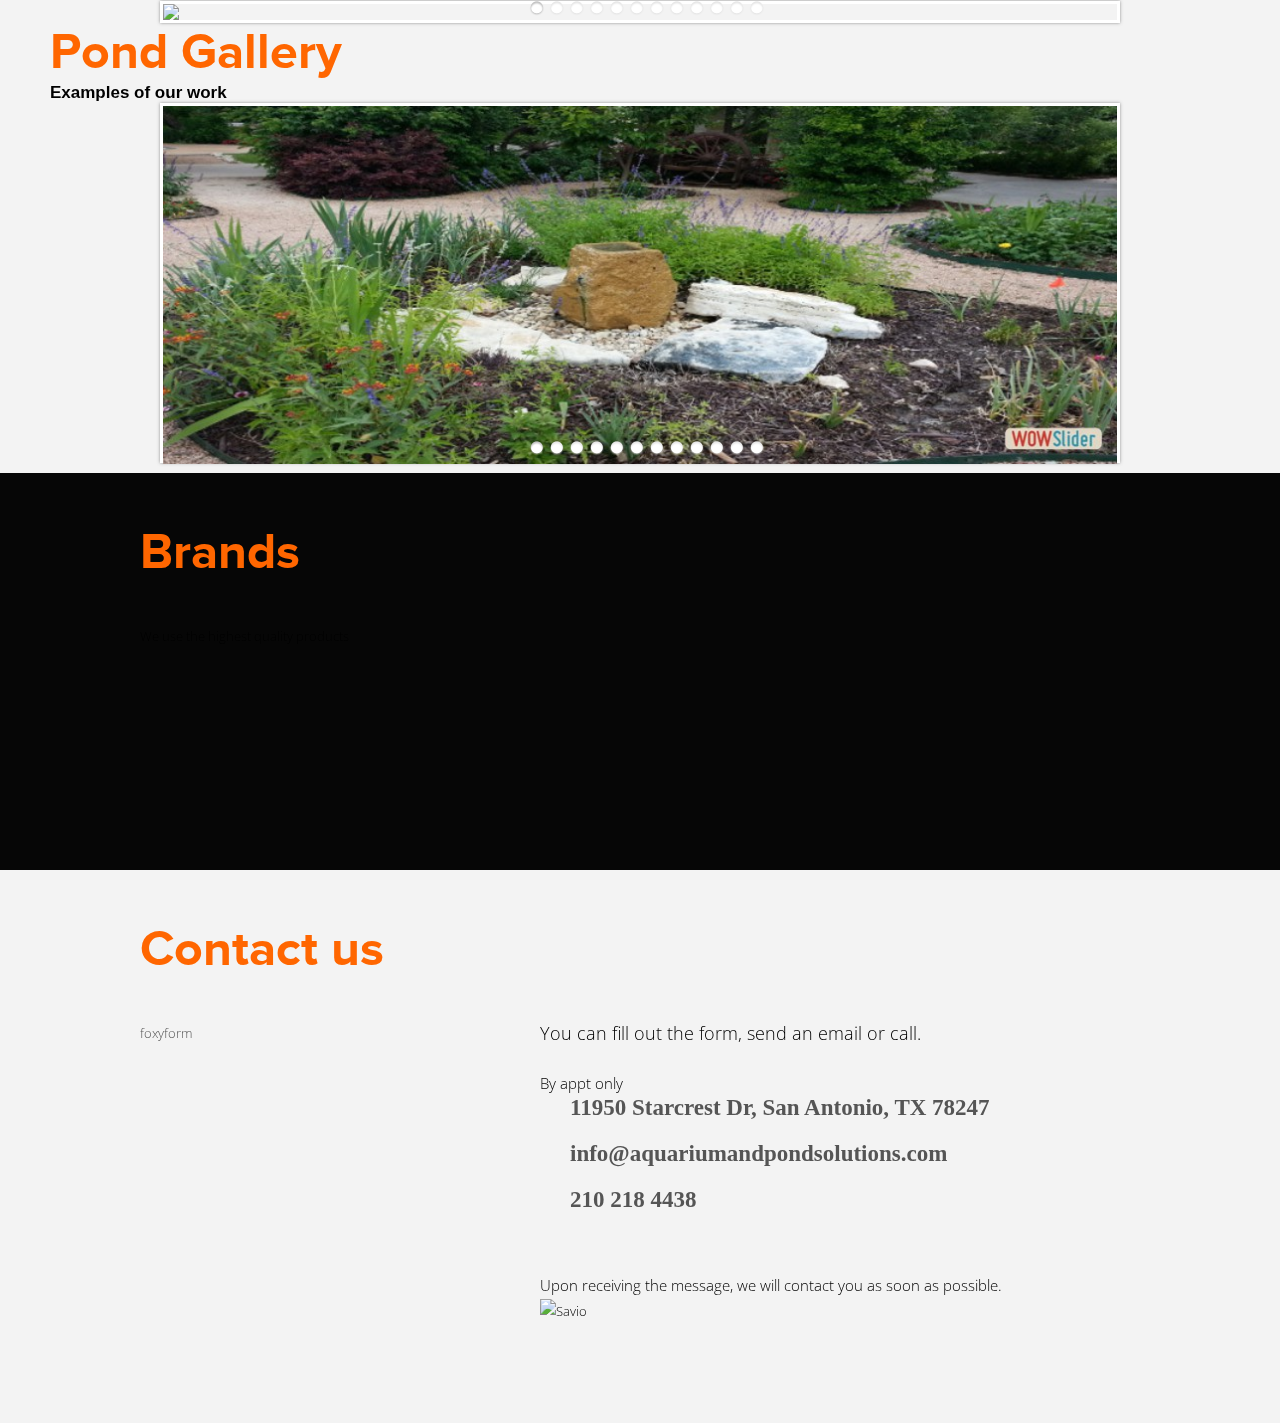
==== commit 128c8852: "fixed services section" ====
--- a/public/index.html
+++ b/public/index.html
@@ -130,7 +130,7 @@
                 <div id="intro" class="ap">
                     <div class="wrap">
                         <h1 style="margin-bottom:10px">About Us<span></span><span></span></h1>
-                        <h2 class="wellcome delay1"><b>Aquarium and Pond Solutions</b> was created to provide professional aquarium & pond services for the greater San Antonio area. <b>Aquarium and Pond Solutions</b> is known for its outstanding service, design, and custom installations. We provide full liability insurance in order to give our clients complete peace of mind in working with our company. With over 30yrs. experience and knowledge in the aquarium & pond industry you can trust we will provide you with an enjoyable experience.</h2>
+                        <h2 class="wellcome delay1"><b>Aquarium and Pond Solutions</b> was created to provide professional aquarium & pond services for the greater San Antonio area. <b>Aquarium and Pond Solutions</b> is known for its outstanding service, design, and custom installations. We provide full liability insurance in order to give our clients complete peace of mind in working with our company. With over 30 years experience and knowledge in the aquarium & pond industry you can trust we will provide you with an enjoyable experience.</h2>
                     </div>
                 </div>
             </section>
@@ -453,7 +453,7 @@
                         <div class="me fright" itemscope itemtype="http://schema.org/LocalBusiness">
                             <h5>You can fill out the form, send an email or call.</h5>
                             <!--googleoff: index-->
-                            <P>by appt only</P>
+                            <P>By appt only</P>
                             <p itemprop="address" itemscope itemtype="http://schema.org/PostalAddress"><a class="me1 ani" target="_blank" href="https://goo.gl/maps/6kt4a" itemprop="streetAddress">11950 Starcrest Dr, San Antonio, TX 78247</a></p>
 
                             <p itemprop="email"><a class="me2 ani" href="mailto:info@aquariumandpondsolutions">info@aquariumandpondsolutions.com</a></p>
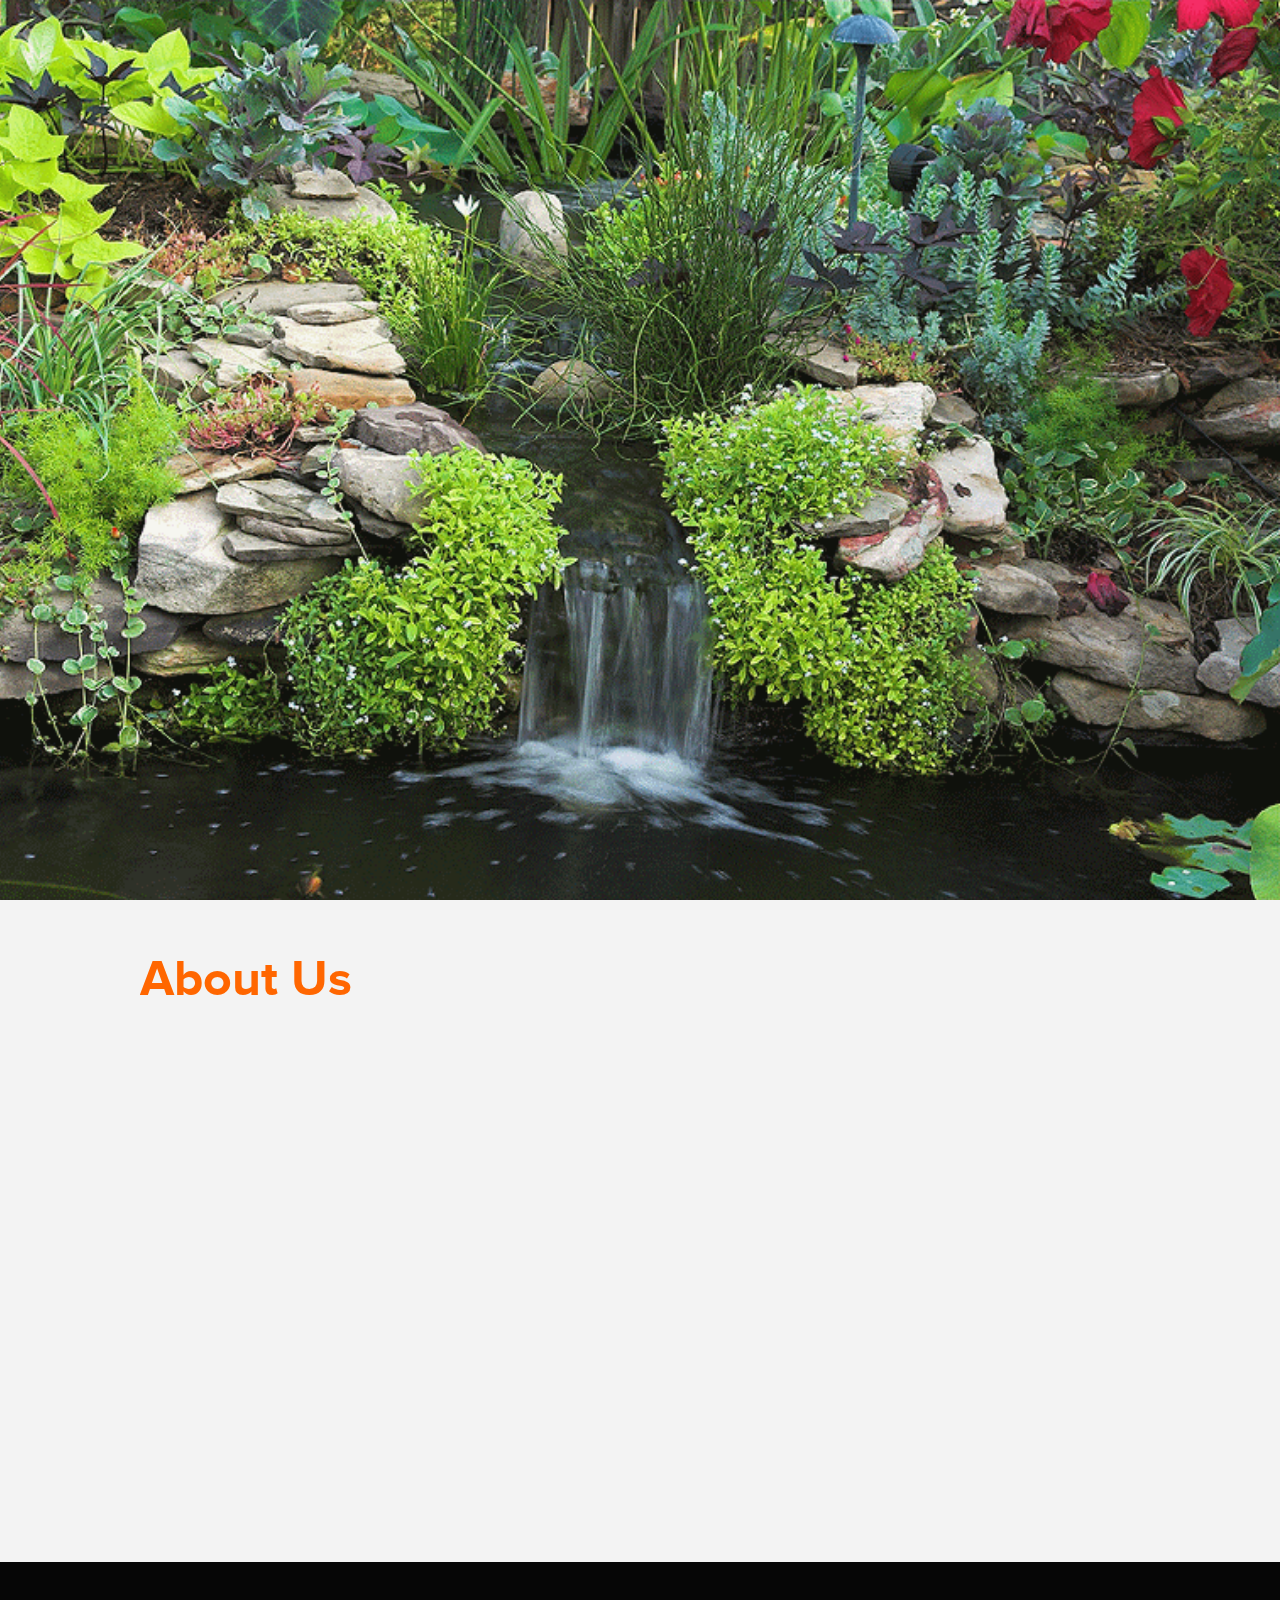
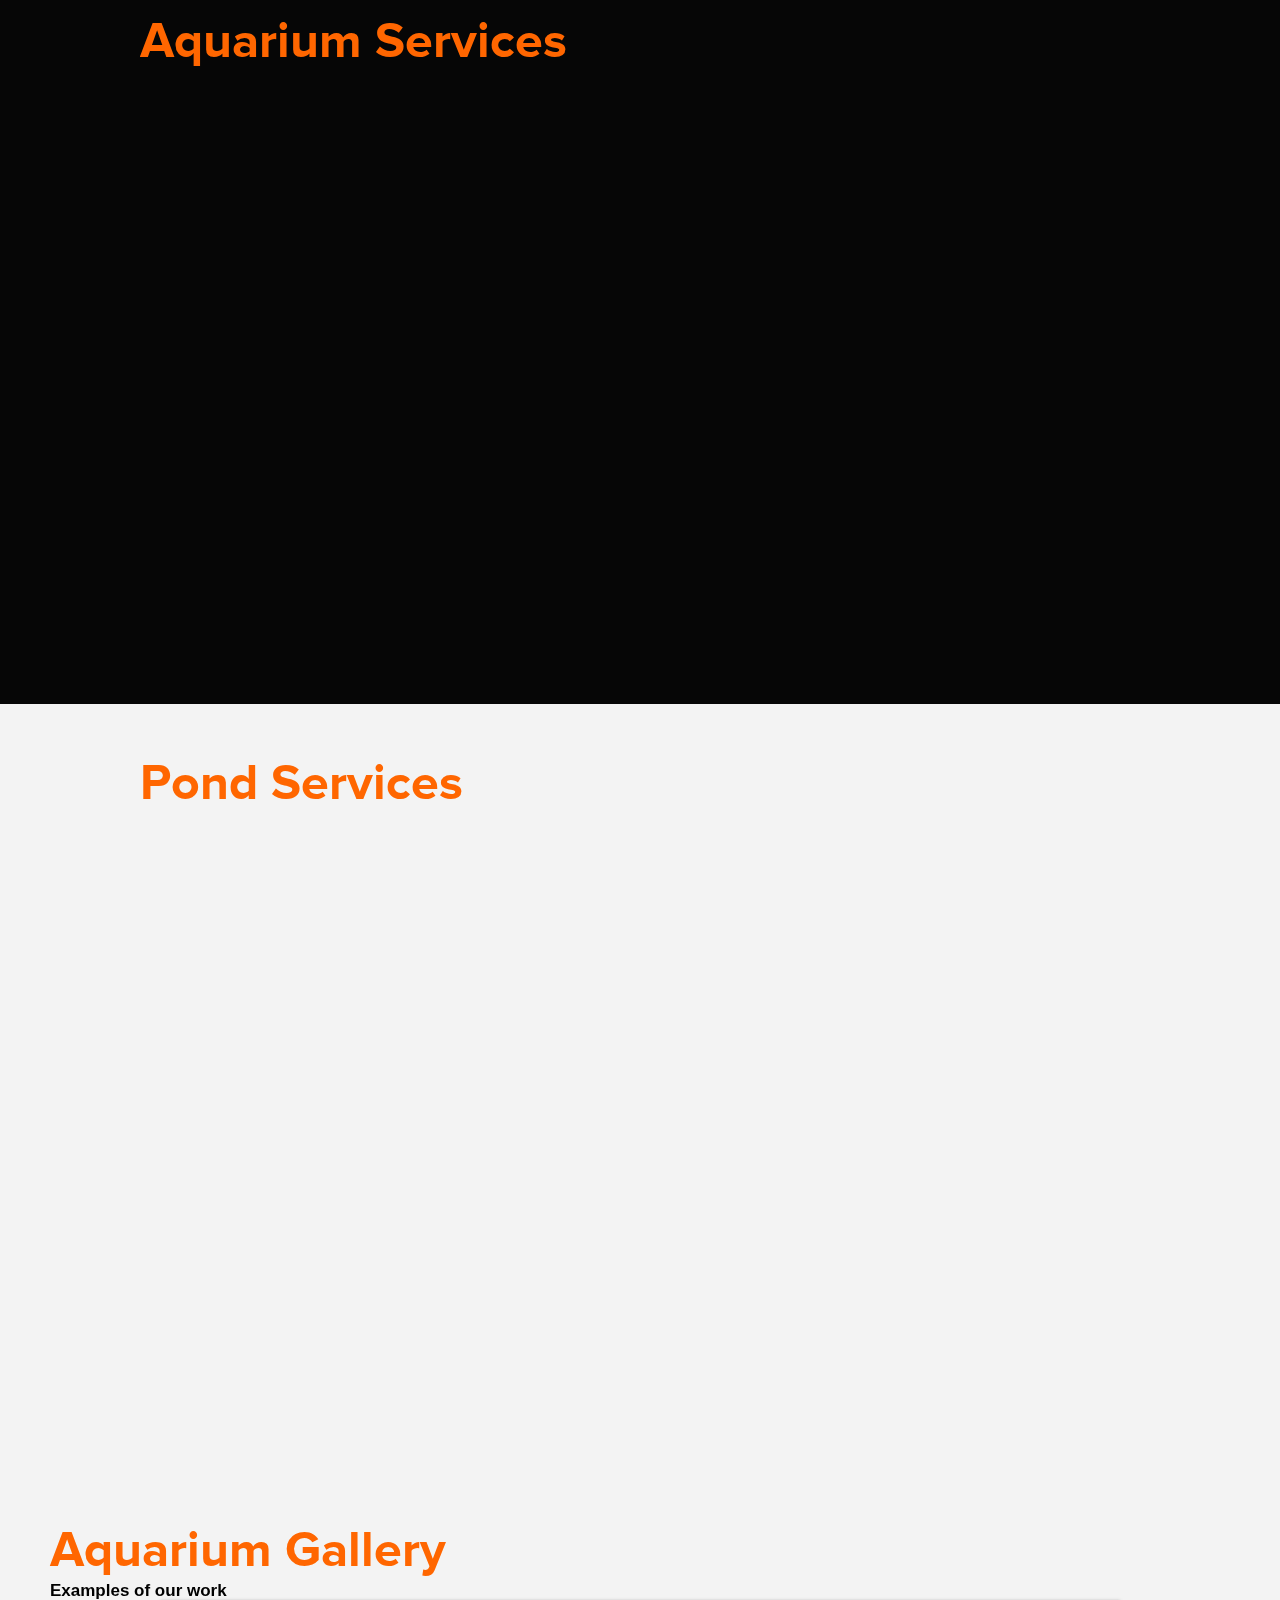
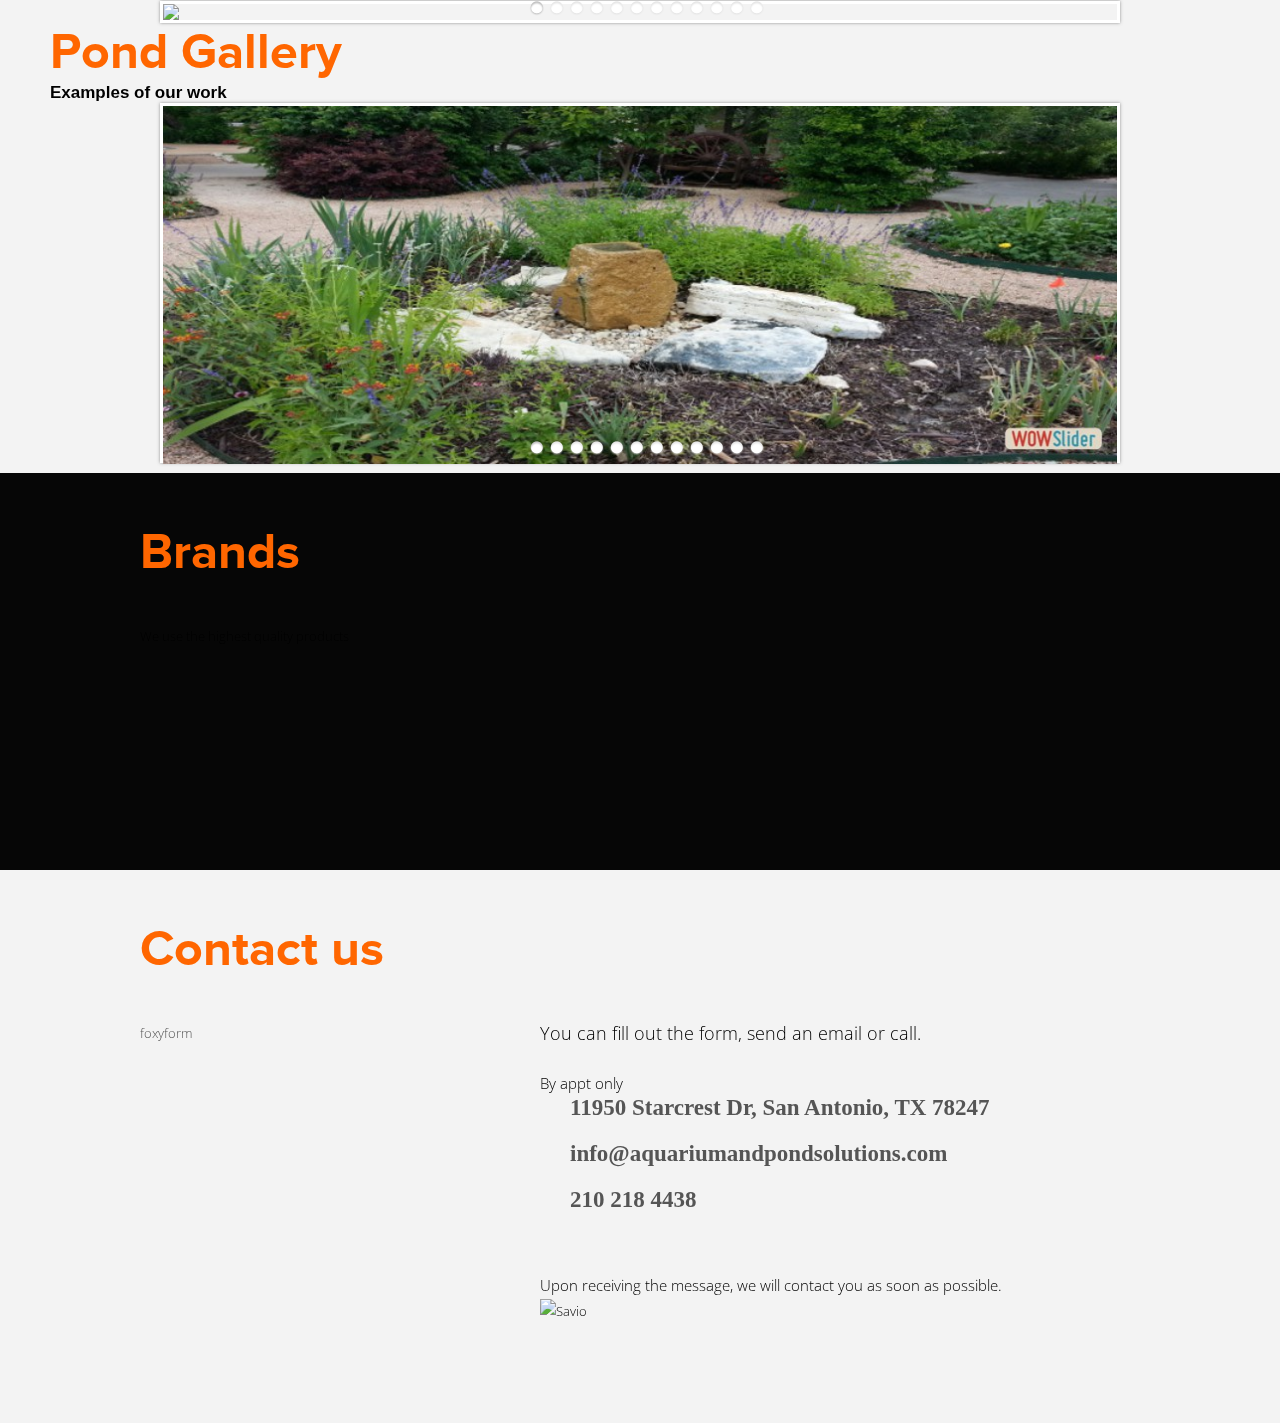
==== commit c501ea67: "fixed ornament pic not showing" ====
--- a/public/index.html
+++ b/public/index.html
@@ -155,7 +155,7 @@
     
                         <div  class="box box2 wellcome delay2">
                             <h2 itemprop="name">Installation and Design<span class="miniraya"></span></h2>
-							<p itemprop="description"><img width="25px" height="25px" src="i/clownfish.png" alt="Warning!">  Total turnkey aquarum design</p>
+							<p itemprop="description"><img width="25px" height="25px" src="i/clownfish.png" alt="Warning!">  Total turnkey aquarium design</p>
                             <p itemprop="description"><img width="25px" height="25px" src="i/clownfish.png" alt="Warning!">  Design consultation</p>
                             <p itemprop="description"><img width="25px" height="25px" src="i/clownfish.png" alt="Warning!">  Custom inserts for theme aquariums</p>
                             <p itemprop="description"><img width="25px" height="25px" src="i/clownfish.png" alt="Warning!">  Built-in / Room divider / Free Standing</p>
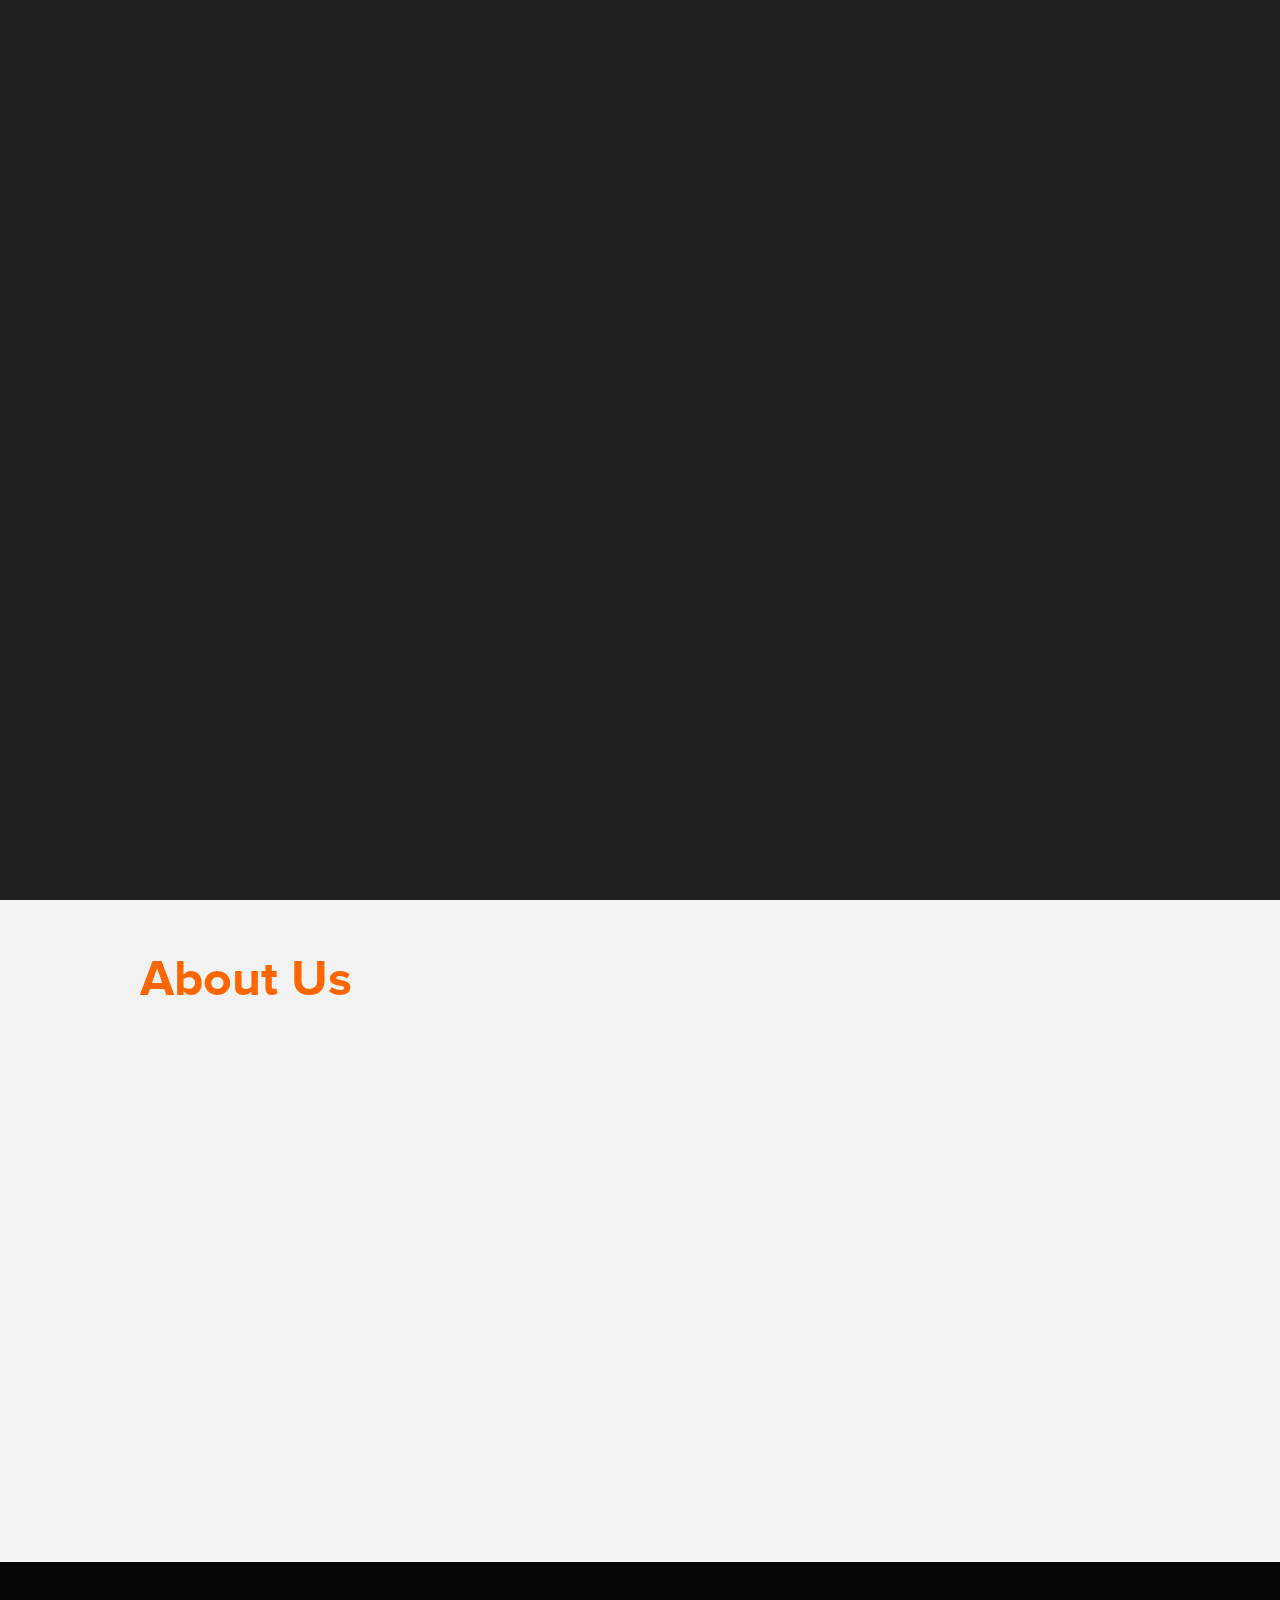
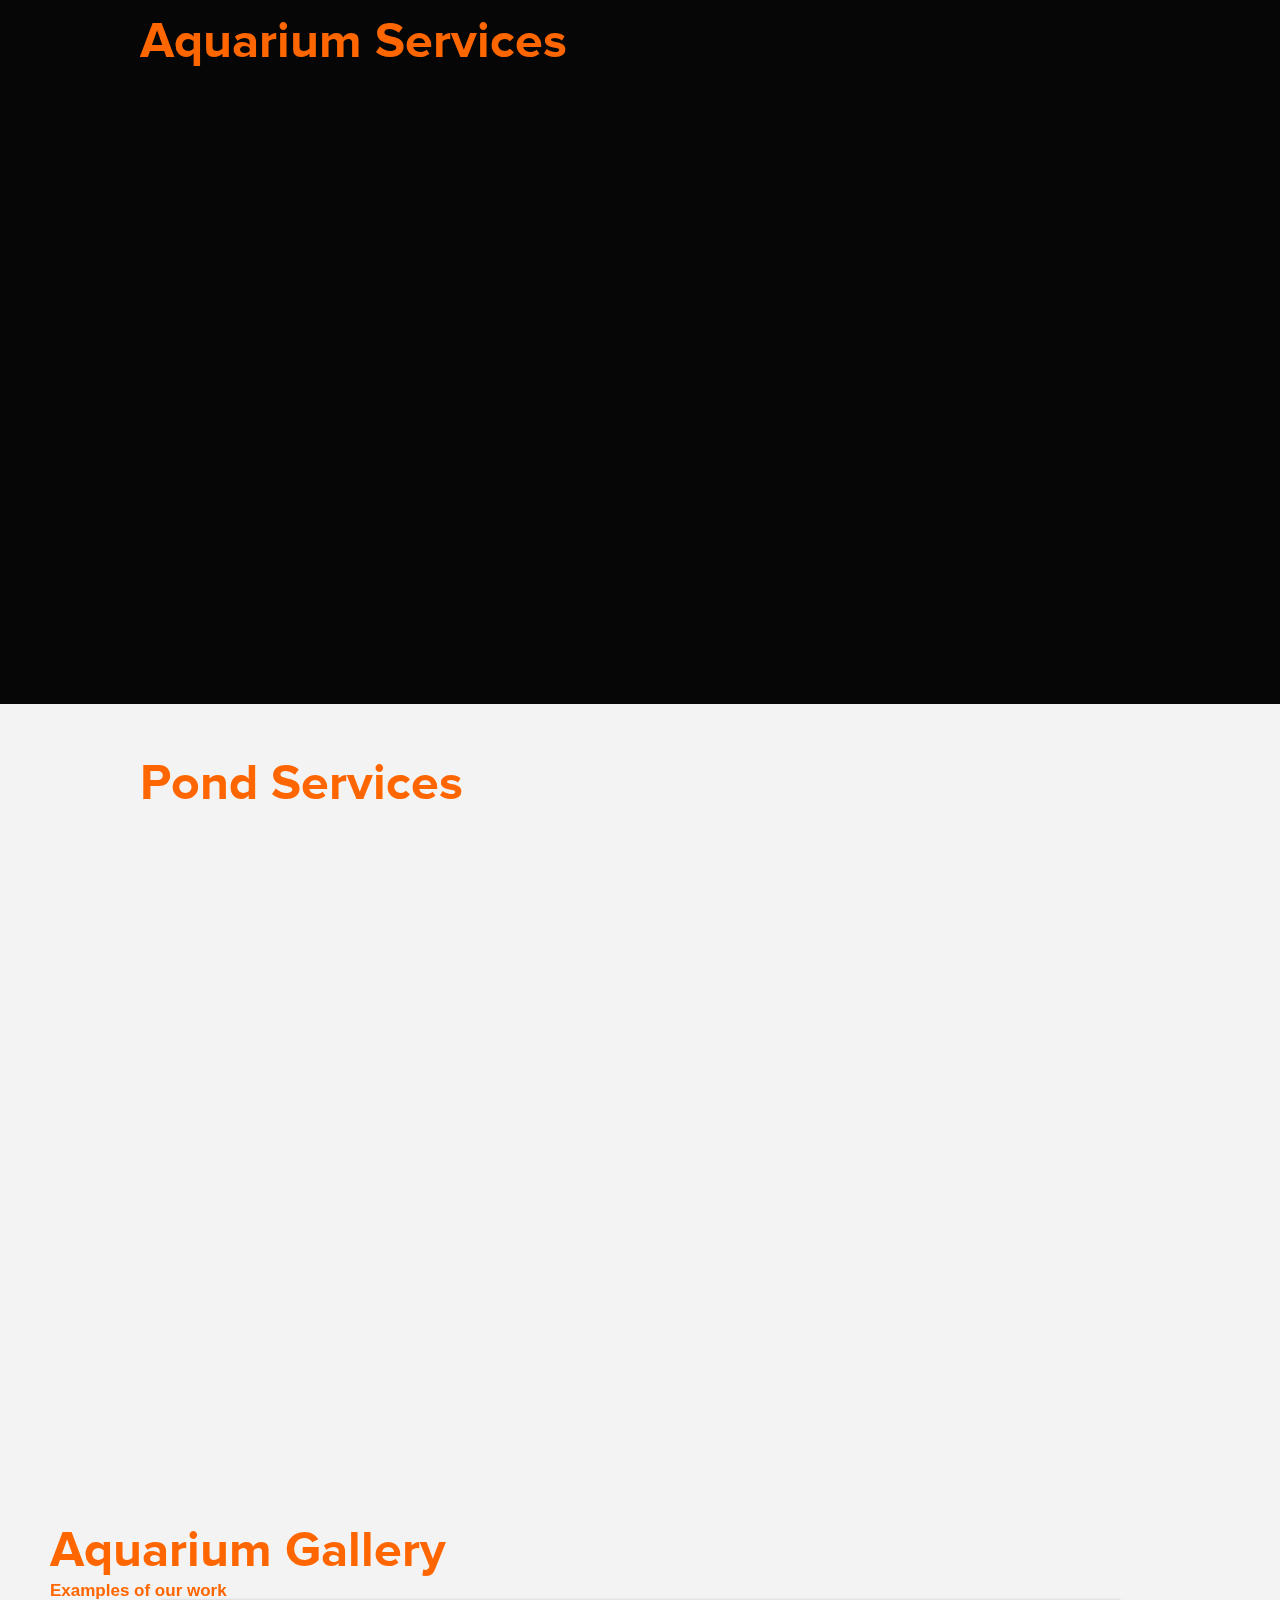
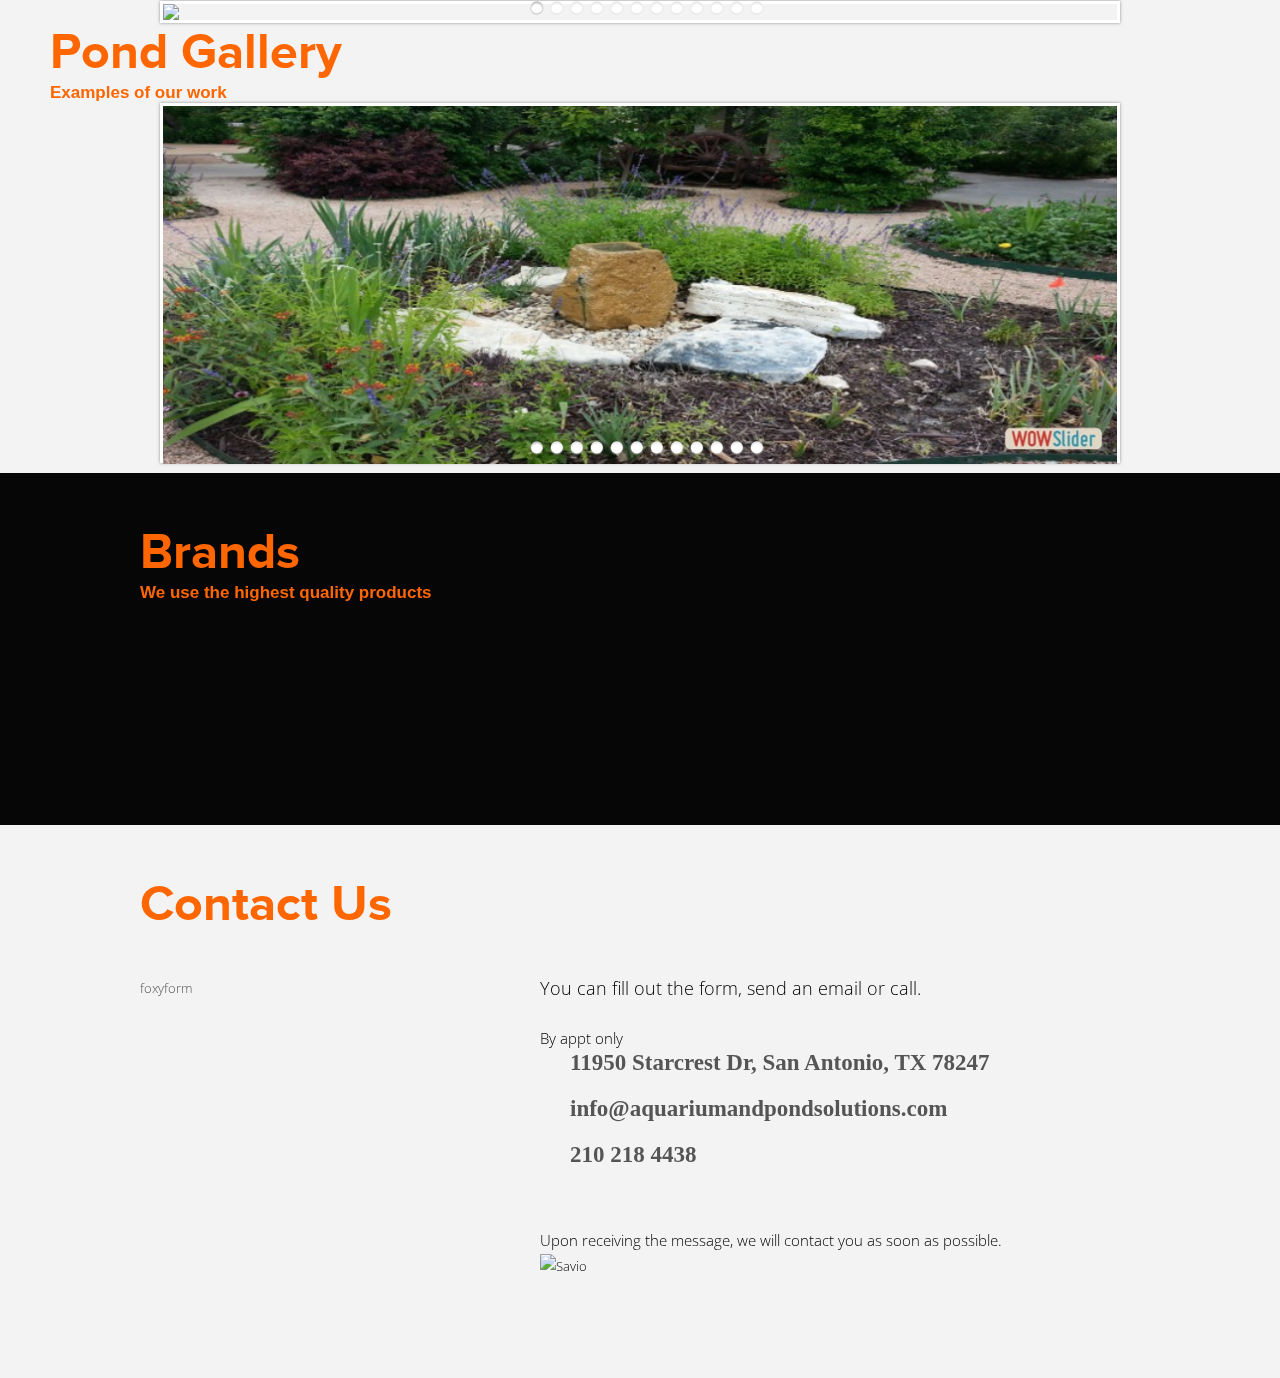
==== commit 07adf1f3: "fixed brands header and contact us pic" ====
--- a/public/index.html
+++ b/public/index.html
@@ -349,8 +349,8 @@
                 <div class="wrap">
                         
 
-                <h1 style="margin-bottom:10px";text-align:left; text-align:left>Brands<span></span><span class="miniraya"></span></h1>
-                We use the highest quality products
+                <h1 style="margin-bottom:10px;height:50px;text-align:left">Brands<span></span><span class="miniraya"></span></h1>
+                <h3>We use the highest quality products</h3>
                     
                         <div id="row1">
                             <div class="job wellcome" style="margin-bottom:50px" >
@@ -417,7 +417,7 @@
             <section>
                 <div id="contact" class="ap">
                     <div class="wrap">
-                        <h1 style="text-align:left;margin-bottom: 10px">Contact us<span></span><span class="miniraya"></span></h1>
+                        <h1 style="text-align:left;margin-bottom: 10px">Contact Us<span></span><span class="miniraya"></span></h1>
                         <div class="form fleft">
                             <!-- <img src="i/ray.jpg">aaa -->
 
--- a/public/css/main.css
+++ b/public/css/main.css
@@ -48,7 +48,7 @@
 h1{color:#ff6600; font-family:'Proxima', sans-serif; font-size:50px; margin:0; line-height:60px; -webkit-font-smoothing: antialiased; font-smoothing: antialiased; text-rendering:optimizeLegibility;}
 h2{font:bold 37px 'proxima', sans-serif; margin:0; color:#000}
 h2 span{display:block; color:#000; font:100 18px/30px 'Open Sans'; margin-top:10px; max-width:400px}
-h3{font:bold 17px 'novecento', sans-serif; margin:0; color:#000}
+h3{font:bold 17px 'novecento', sans-serif; margin:0; color:#ff6600}
 h4{font:bold 22px 'Novecento', sans-serif; margin:0; color:#000}
 h5{font:18px 'Open Sans', sans-serif; margin:0}
 p, div, li{font-family: Open Sans, Arial, Helvetica, sans-serif; color:#000; font-size:13px; margin:0; line-height:24px; font-weight:100; -webkit-font-smoothing: antialiased; font-smoothing: antialiased; text-rendering:optimizeLegibility;}
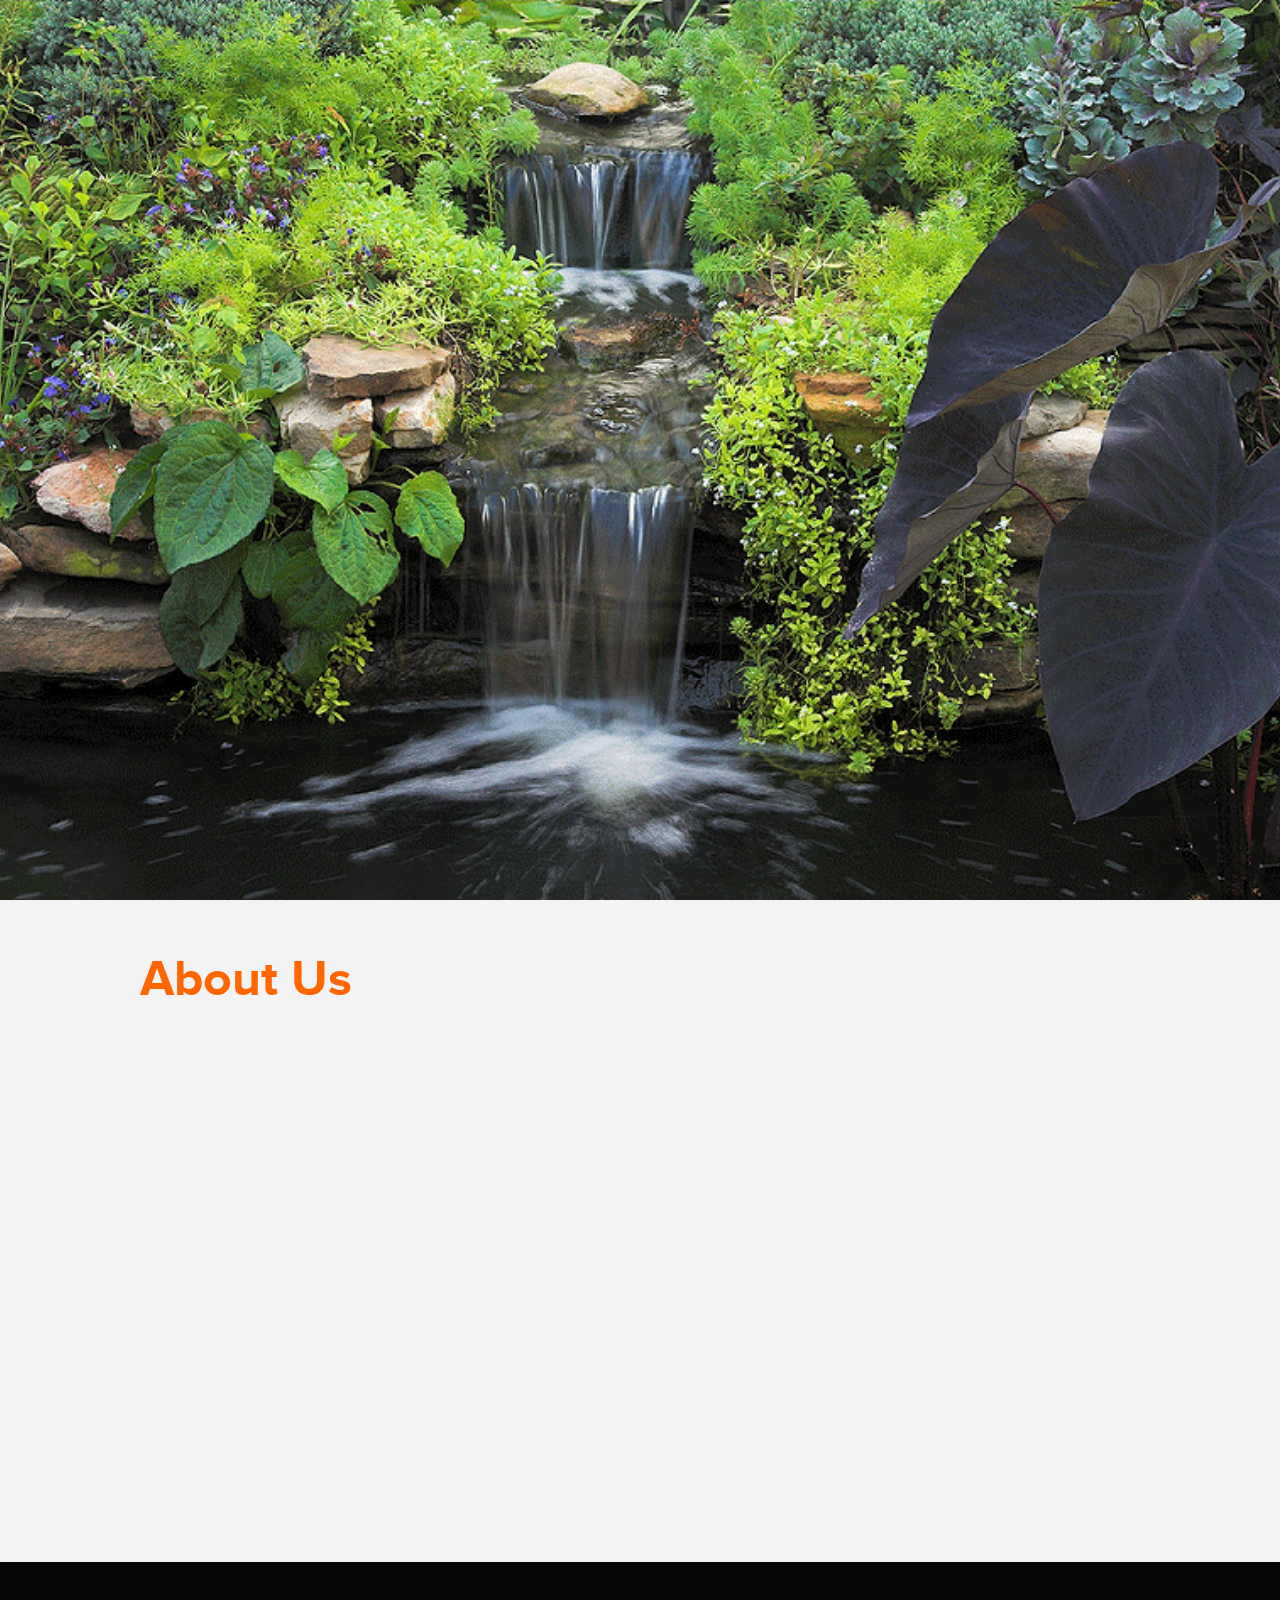
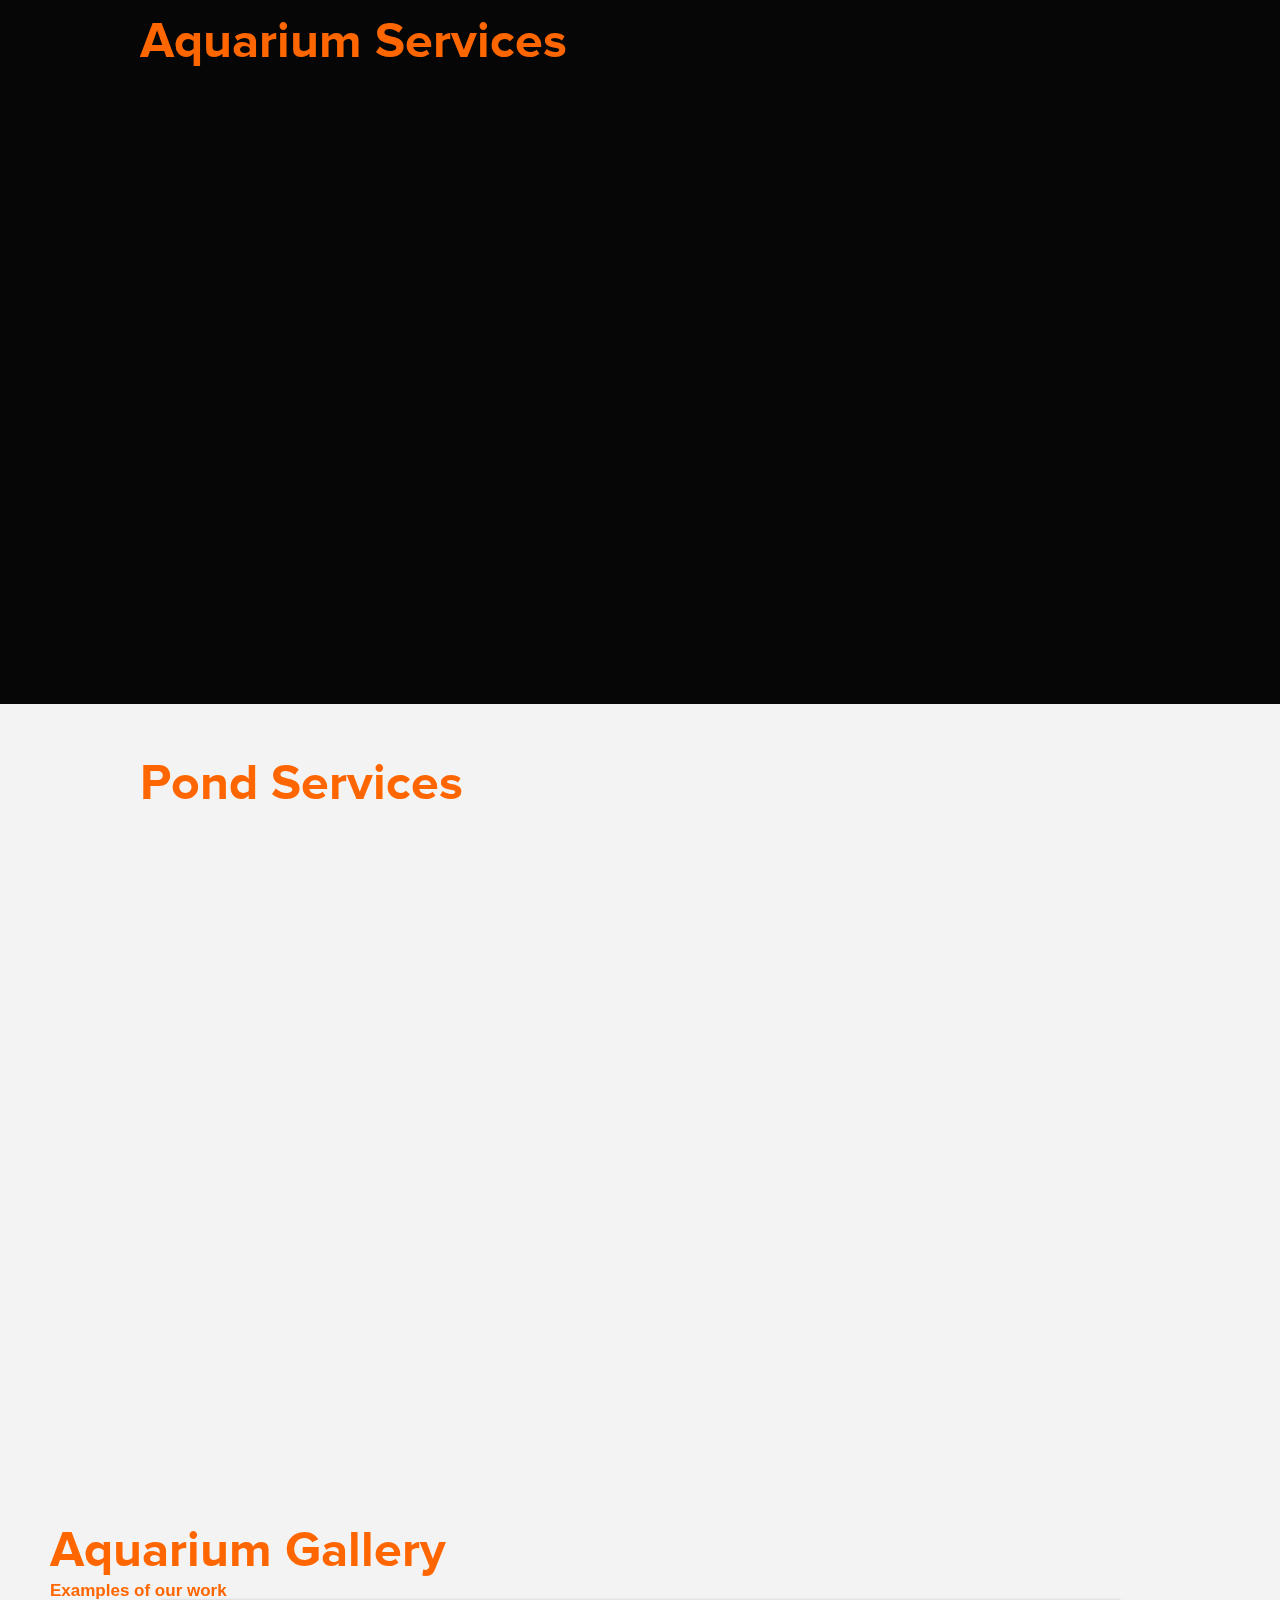
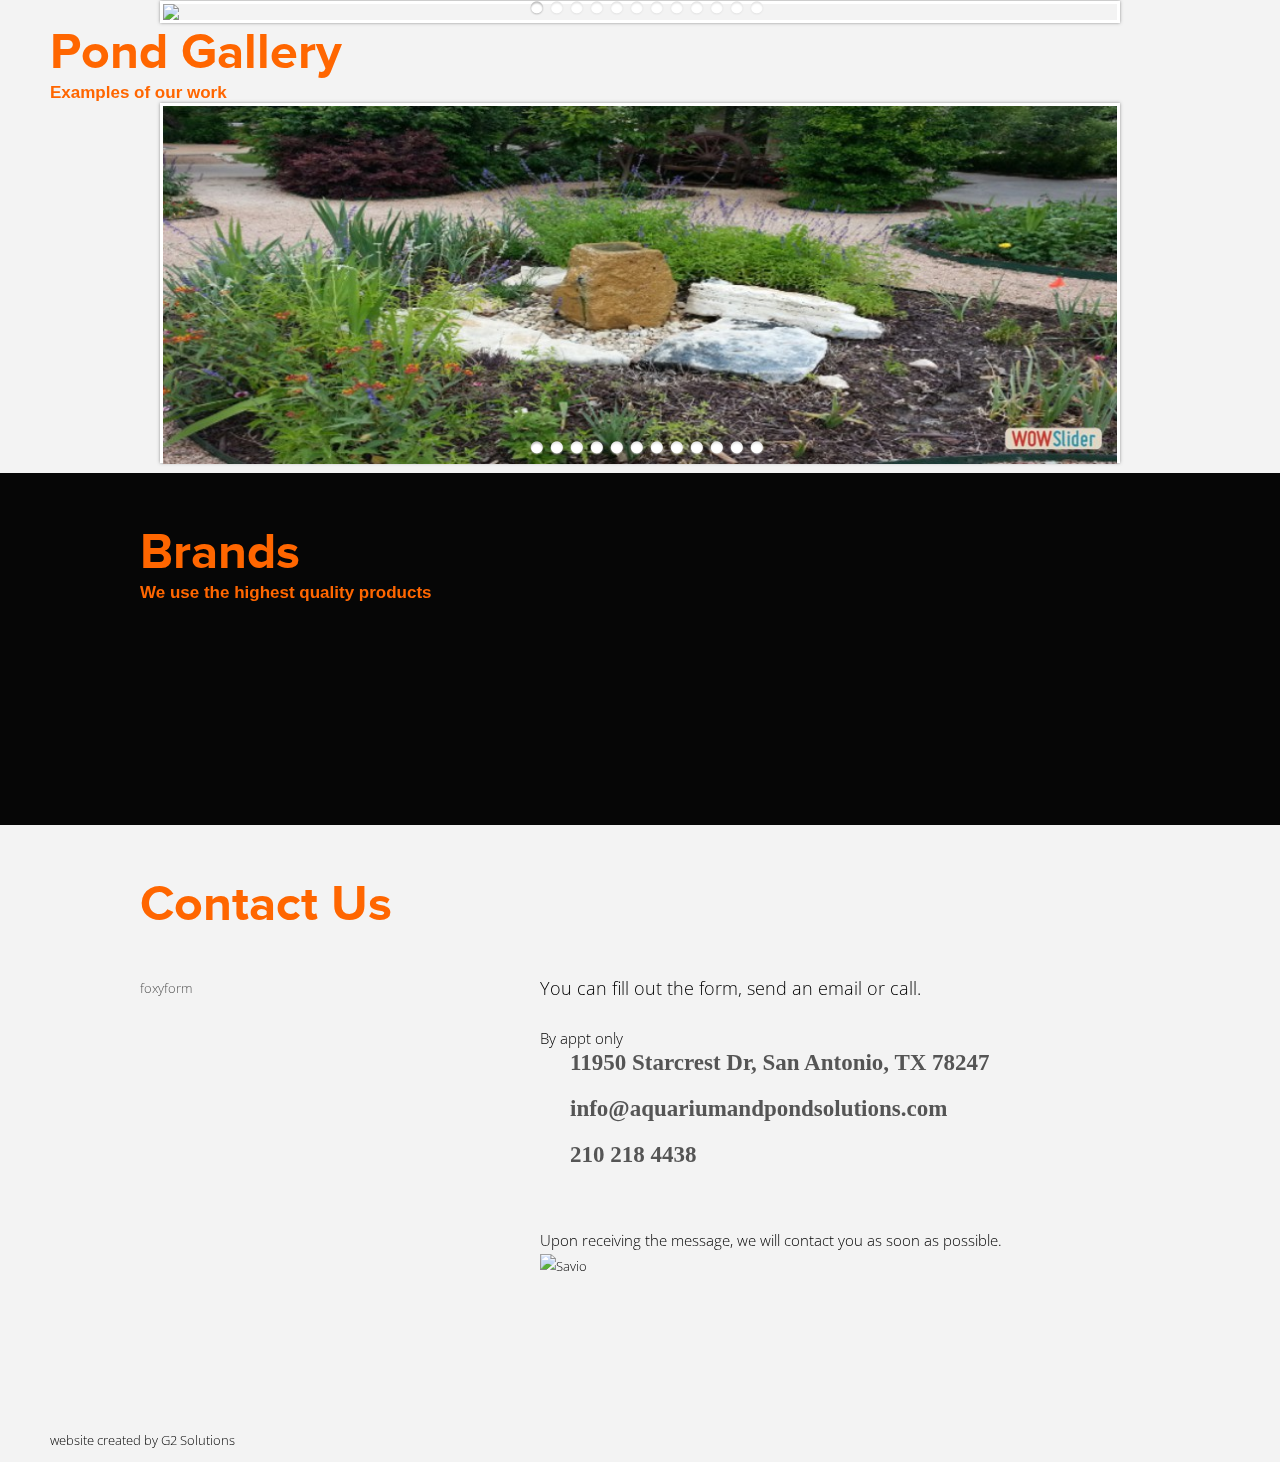
==== commit dd4c2248: "fixed telephone issue" ====
--- a/public/index.html
+++ b/public/index.html
@@ -457,7 +457,7 @@
                             <p itemprop="address" itemscope itemtype="http://schema.org/PostalAddress"><a class="me1 ani" target="_blank" href="https://goo.gl/maps/6kt4a" itemprop="streetAddress">11950 Starcrest Dr, San Antonio, TX 78247</a></p>
 
                             <p itemprop="email"><a class="me2 ani" href="mailto:info@aquariumandpondsolutions">info@aquariumandpondsolutions.com</a></p>
-                            <p itemprop="telephone"><a class="me3 ani" href="tel:210123456">210 218 4438</a></p>
+                            <p itemprop="telephone"><a class="me3 ani" href="tel:2102184438">210 218 4438</a></p>
                             <!--googleon: index-->
                             <p style="line-height: 27px;">Upon receiving the message, we will contact you as soon as possible.</p>
                             <img width="300" height="200" src="" data-iurl="i/contact.jpg" alt="Savio" />
@@ -469,7 +469,11 @@
                 
             
             <!-- footer -->
-            <footer>               
+            <footer> 
+                <div class="ap">
+                    website created by G2 Solutions 
+                </div>
+                         
 			</footer>
 
 	</div> <!-- class="container" -->
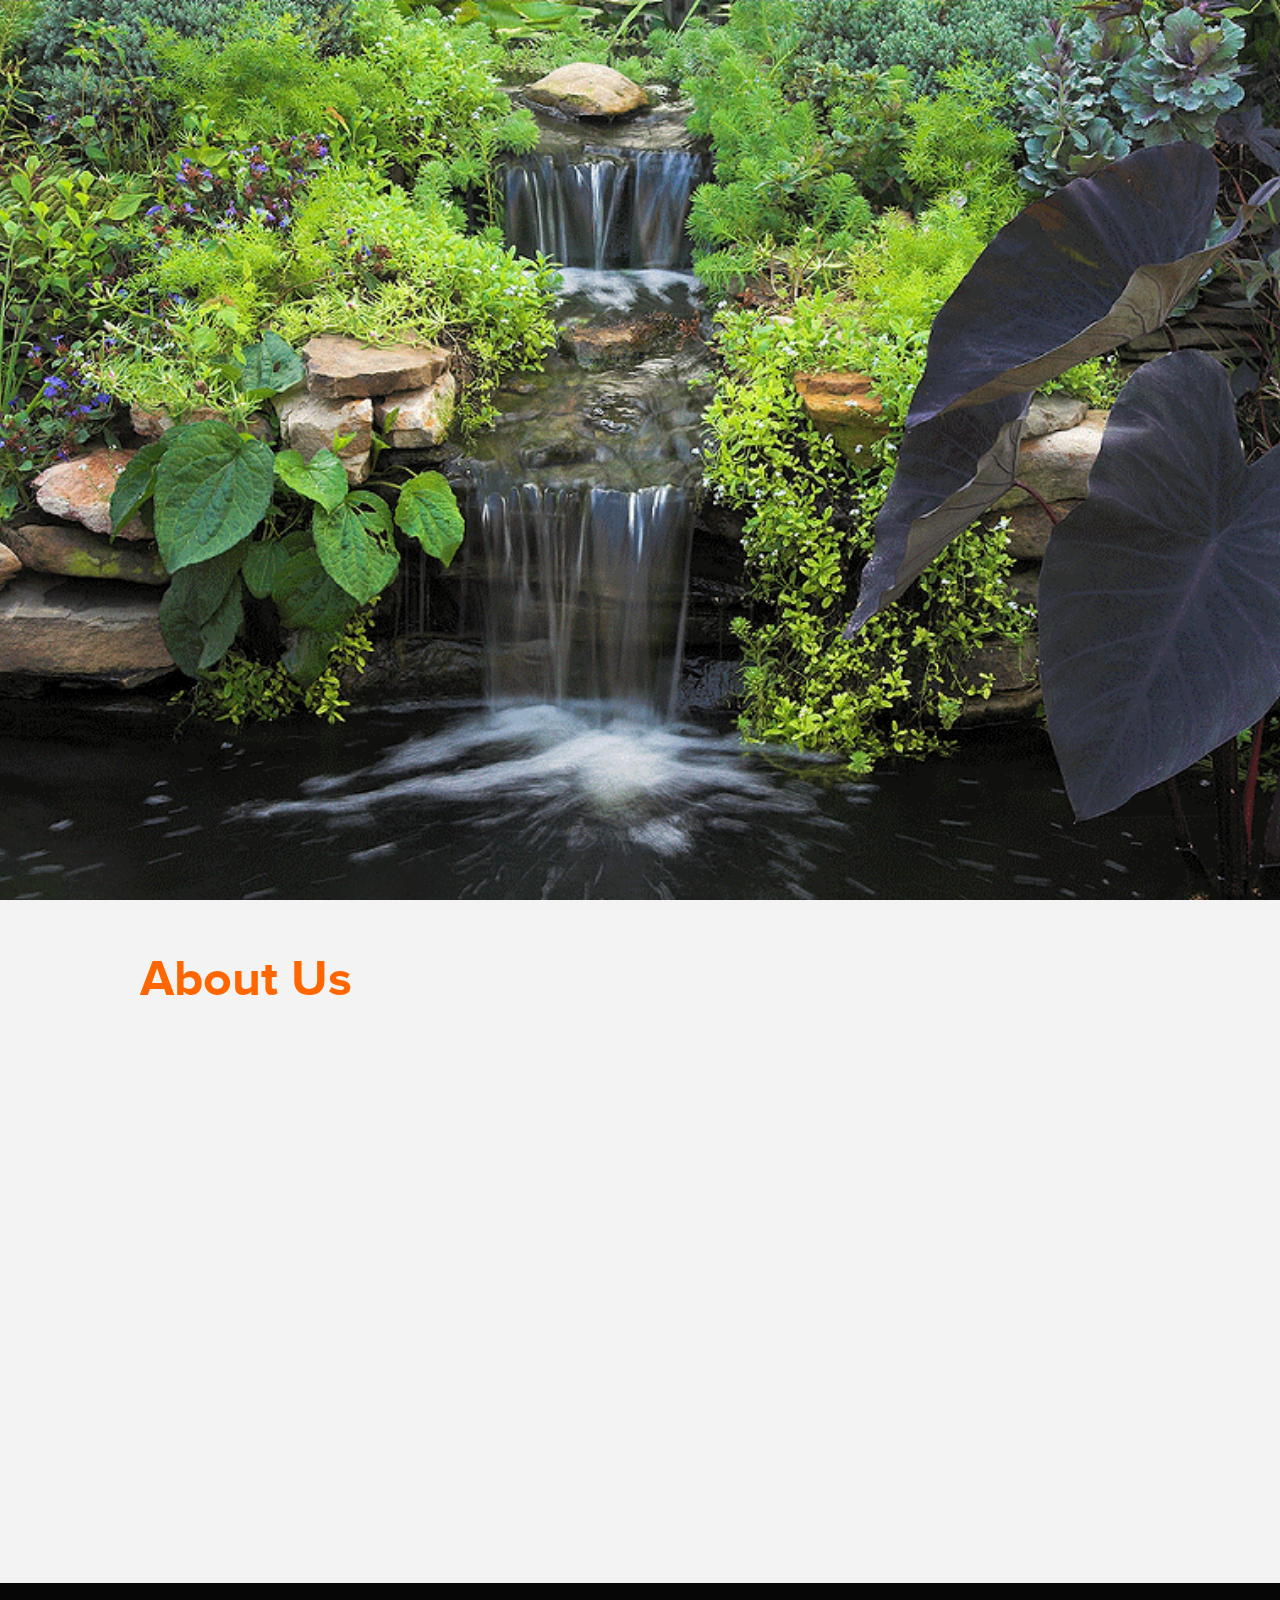
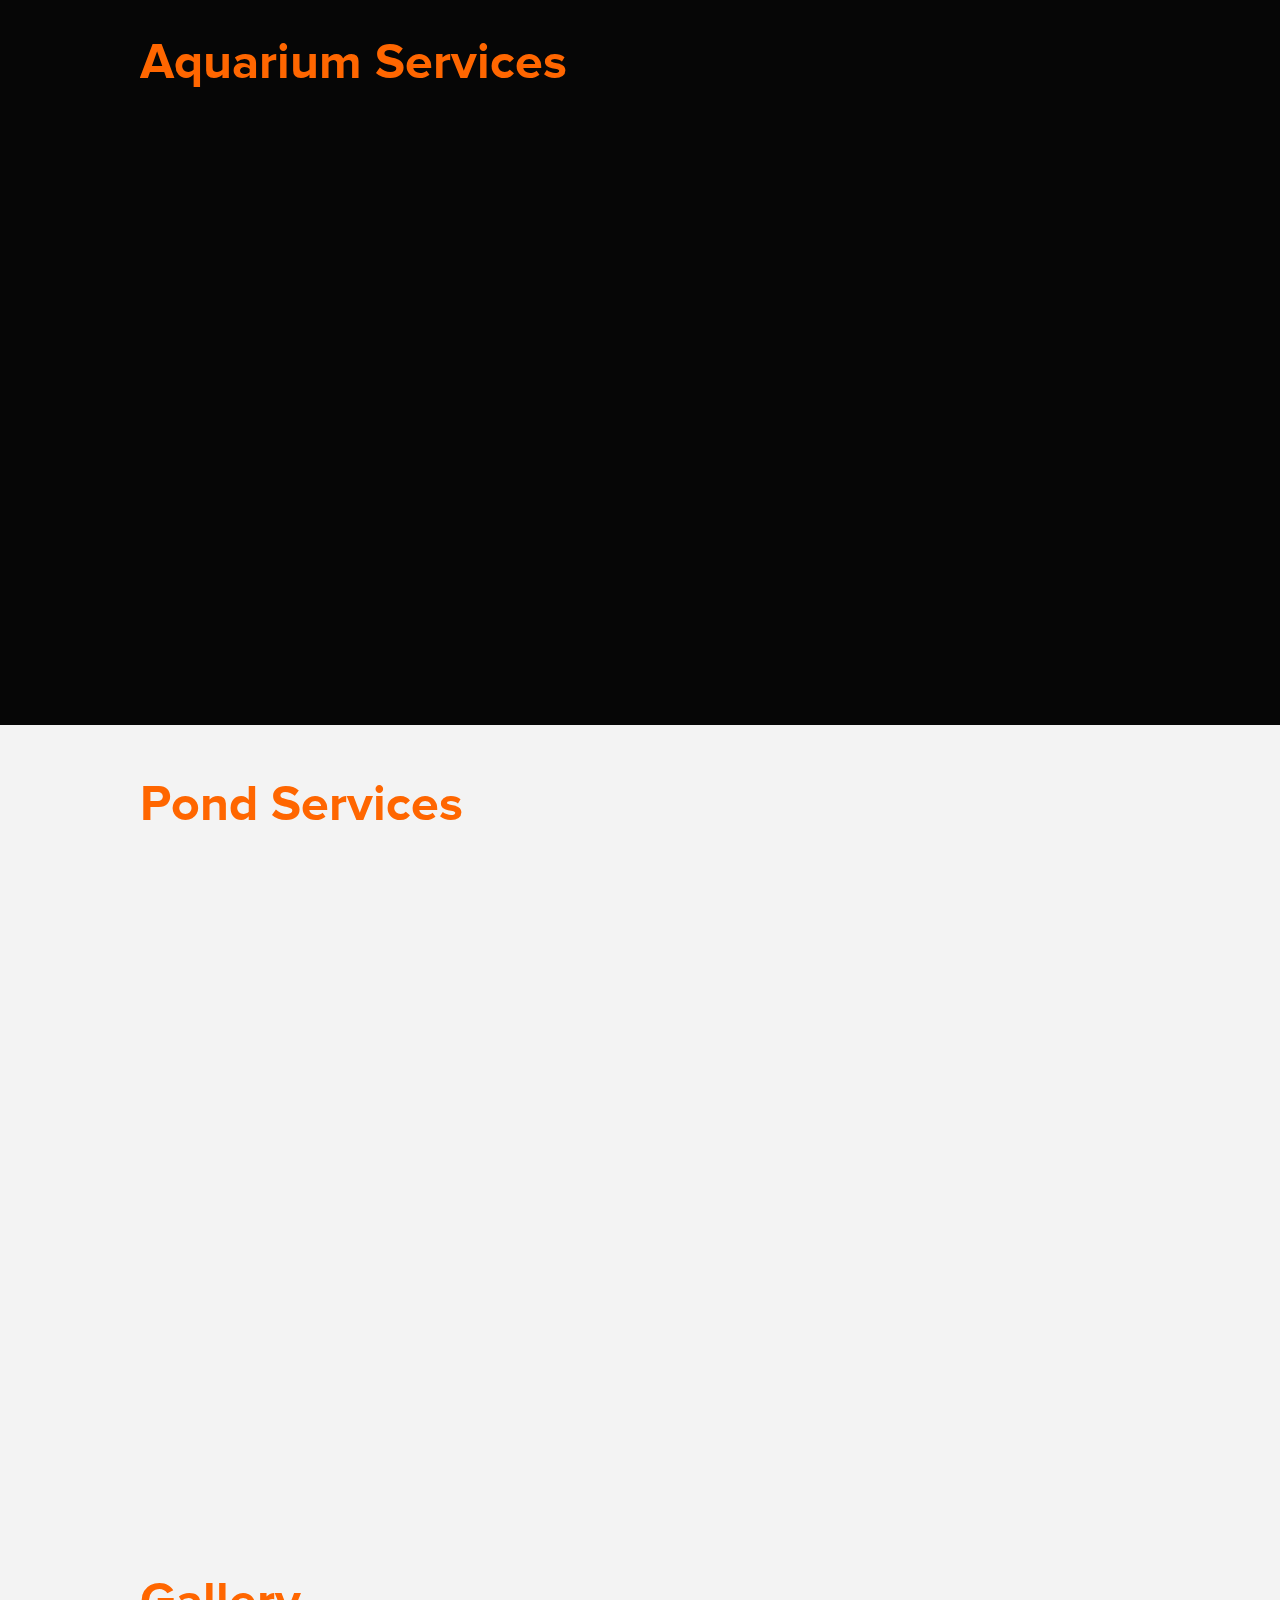
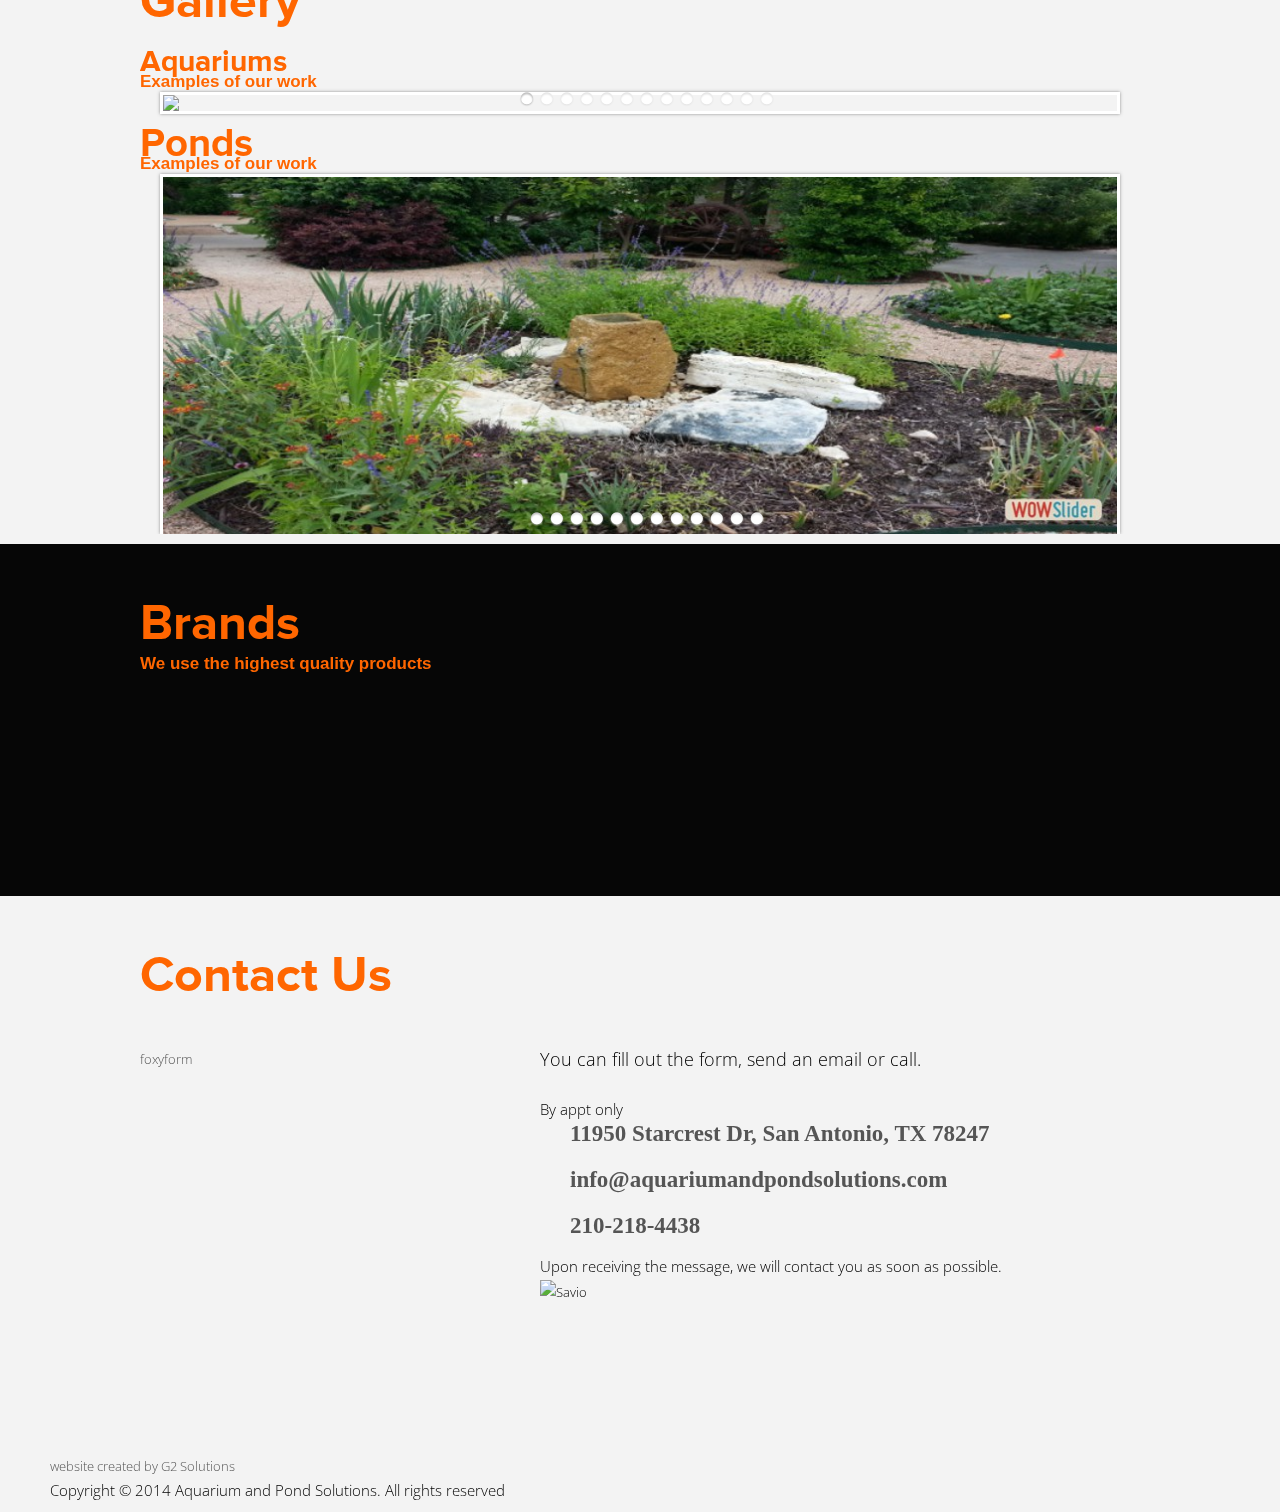
==== commit 56e67e96: "final aproved website" ====
--- a/public/index.html
+++ b/public/index.html
@@ -82,13 +82,7 @@
     </nav>
     
 	<div id="background">
-        <!--
-    <video id="video" class="fill" width="1920" height="1080" autoplay="" loop="" muted="muted" style="display:none">
-            <source src="video/japan.ogg" type="video/ogg">
-            <source src="video/japan.webm" type="video/webm">
-            <source src="video/japan.mp4" type="video/mp4">
-        </video>
--->
+
 	</div>
 	
     <!-- Frame -->
@@ -97,22 +91,16 @@
 		<div id="home" class="dawn">
             <div class="pattern">
 			    <div class="wrap">
+                    <img src="i/logo.png" width="100%" height-"50%"  alt="Aquarium and Pond pond" />
 					<!--googleon: index-->
 					<section>
                         <div id="hello"> 
-						    <div class="wrap">
-                                <img src="i/logo.png" width="100%" height-"50%"  alt="Aquarium and Pond pond" />
-								<!-- <img id="logo-mini" class="dawn delay8" src="i/logo-mini.png" alt="150 Pixels" /> -->
-								<a id="badge" class="btn" href="#intro">
-									<!-- <h1 class="dawn delay2">aquarium and pond pond<b></b> </h1> -->
-									<!-- <h2 class="dawn dawn delay5">sales - services - other stuff</h2> -->
-								</a>
+						    <div class="wrap">								
+								<a id="badge" class="btn" href="#intro"></a>
 								<div id="c1">
 								    <div class="bottom-btns dawn delay5 floating">
-										<a class="btn ani" href="#intro"><img src="i/arrow_down_icon.svg" width="32" height="32" alt="Arrow down" /></a>
-										<!-- <a class="btn ani" href="#intro"><img src="i/mouse_icon.svg" width="32" height="32" alt="Scroll" /></a> -->
-									</div> <!-- class="bottom-btns dawn delay5 floating" -->
-								
+										<a class="btn ani" href="#intro"><img src="i/arrow_down_icon.svg" width="32" height="32" alt="Arrow down" /></a>	
+									</div> <!-- class="bottom-btns dawn delay5 floating" -->						
                                 </div> <!-- id="c1" -->
 						    </div> <!-- class="wrap" -->
                         </div> <!-- id="hello" -->
@@ -129,8 +117,8 @@
             <section>
                 <div id="intro" class="ap">
                     <div class="wrap">
-                        <h1 style="margin-bottom:10px">About Us<span></span><span></span></h1>
-                        <h2 class="wellcome delay1"><b>Aquarium and Pond Solutions</b> was created to provide professional aquarium & pond services for the greater San Antonio area. <b>Aquarium and Pond Solutions</b> is known for its outstanding service, design, and custom installations. We provide full liability insurance in order to give our clients complete peace of mind in working with our company. With over 30 years experience and knowledge in the aquarium & pond industry you can trust we will provide you with an enjoyable experience.</h2>
+                        <h1 style="margin-bottom:10px">About Us<span></span><span class="miniraya"></span></h1>
+                        <h2 class="wellcome delay1"><b>Aquarium & Pond Solutions</b> was created to provide professional aquarium and pond services for the greater San Antonio area. <b>Aquarium & Pond Solutions</b> is known for its outstanding service, design, and custom installations. We provide full liability insurance in order to give our clients complete peace of mind in working with our company. With over 30 years experience and knowledge in the aquarium and pond industry you can trust we will provide you with an enjoyable experience.</h2>
                     </div>
                 </div>
             </section>
@@ -144,7 +132,7 @@
                     
                     <h1 style="margin-bottom:10px">Aquarium Services<span></span><span class="miniraya"></span></h1>
                         <div  class="box box1 wellcome delay1">
-                            <h2 itemprop="name">Routine Service<span class="miniraya"></span></h2>
+                            <h2 itemprop="name">Routine <br>Service<span class="miniraya"></span></h2>
                             <p itemprop="description"><img width="25px" height="25px" src="i/clownfish.png" alt="Warning!">  Monthly service accounts</p>
                             <p itemprop="description"><img width="25px" height="25px" src="i/clownfish.png" alt="Warning!">  No contracts</p>
                             <p itemprop="description"><img width="25px" height="25px" src="i/clownfish.png" alt="Warning!">  No emergency fees</p>
@@ -158,14 +146,14 @@
 							<p itemprop="description"><img width="25px" height="25px" src="i/clownfish.png" alt="Warning!">  Total turnkey aquarium design</p>
                             <p itemprop="description"><img width="25px" height="25px" src="i/clownfish.png" alt="Warning!">  Design consultation</p>
                             <p itemprop="description"><img width="25px" height="25px" src="i/clownfish.png" alt="Warning!">  Custom inserts for theme aquariums</p>
-                            <p itemprop="description"><img width="25px" height="25px" src="i/clownfish.png" alt="Warning!">  Built-in / Room divider / Free Standing</p>
+                            <p itemprop="description"><img width="25px" height="25px" src="i/clownfish.png" alt="Warning!">  Built-in / Room Divider / Free Standing</p>
                             <p itemprop="description"><img width="25px" height="25px" src="i/clownfish.png" alt="Warning!">  Quality livestock from around the world</p>
                         </div>
     
                         <div  class="box box3 wellcome delay3">
-                            <h2 itemprop="name">Repair and Maintenence<span class="miniraya"></span></h2>
+                            <h2 itemprop="name">Repair and Maintenance<span class="miniraya"></span></h2>
 							<p itemprop="description"><img width="25px" height="25px" src="i/clownfish.png" alt="Warning!">  Upgrade existing filtration systems</p>
-                            <p itemprop="description"><img width="25px" height="25px" src="i/clownfish.png" alt="Warning!">  Equipment failure diagnose and repair</p>
+                            <p itemprop="description"><img width="25px" height="25px" src="i/clownfish.png" alt="Warning!">  Equipment failure diagnosis</p>
                             <p itemprop="description"><img width="25px" height="25px" src="i/clownfish.png" alt="Warning!">  One time cleanouts</p>
                             <p itemprop="description"><img width="25px" height="25px" src="i/clownfish.png" alt="Warning!">  Aquarium relocations</p>
                             <p itemprop="description"><img width="25px" height="25px" src="i/clownfish.png" alt="Warning!">  Freshwater to saltwater conversion</p>
@@ -193,11 +181,11 @@
 						<div id="tipos" class="fright">
 							<div itemscope itemtype="http://schema.org/Product" class="tipo wellcome delay1" data-tipo="1"><h3 itemprop="name" class="ani active"><b>Services</b></h3><p itemprop="description">
                             <ul>
-                                <li>Spring & Fall cleanouts</li>
-                                <li>Upgrade to user friendly equipment</li>
-                                <li>Demo & facelift</li>
-                                <li>Pond expansion</li>
-                                <li>Waterlilies / Plants / Koi</li>
+                                <li><FONT SIZE=4>Spring & Fall cleanouts</li>
+                                <li><FONT SIZE=4>Upgrade to user friendly equipment</li>
+                                <li><FONT SIZE=4>Demo & facelift</li>
+                                <li><FONT SIZE=4>Pond expansion</li>
+                                <li><FONT SIZE=4>Water Lilies / Plants / Koi</li>
                             </ul>
 
 
@@ -205,11 +193,11 @@
 							
                             <div itemscope itemtype="http://schema.org/Product" class="tipo wellcome delay2" data-tipo="2"><h3 itemprop="name" class="ani"><b>Repair</b></h3><p itemprop="description">
                             <ul>
-                                <li>Leak Detection</li>
-                                <li>Pump Failure</li>
-                                <li>Leaks and cracks resealed</li>
-                                <li>Sodium bentonite application</li>
-                                <li>Consultation and free quotes</li>
+                                <li><FONT SIZE=4>Leak Detection</li>
+                                <li><FONT SIZE=4>Pump Failure</li>
+                                <li><FONT SIZE=4>Leaks and cracks resealed</li>
+                                <li><FONT SIZE=4>Sodium bentonite application</li>
+                                <li><FONT SIZE=4>Consultation and free quotes</li>
                             </ul>
 
 
@@ -218,11 +206,11 @@
 							
                             <div itemscope itemtype="http://schema.org/Product" class="tipo wellcome delay3" data-tipo="3" style="margin-bottom:20px"><h3 itemprop="name" class="ani"><b>Install & DIY kits</b></h3><p itemprop="description">
                                 <ul>
-                                <li>Turnkey Pond systems</li>
-                                <li>Pond skimmer boxes</li>
-                                <li>Pond waterfall filter units</li>
-                                <li>UV sterilizer</li>
-                                <li>DIY kits with consultation</li> 
+                                <li><FONT SIZE=4>Turnkey Pond systems</li>
+                                <li><FONT SIZE=4>Pond skimmer boxes</li>
+                                <li><FONT SIZE=4>Pond waterfall filter units</li>
+                                <li><FONT SIZE=4>UV sterilizer</li>
+                                <li><FONT SIZE=4>DIY kits with consultation</li> 
                             </ul>
 
                             </p></div>
@@ -240,10 +228,11 @@
      
 <section>
 <div id="gallery" class="ap">
-    
+    <div class="wrap">
 
     <!-- Aquarium pics -->
-    <h1 style="margin-bottom:10px;height: 50px;">Aquarium Gallery<span></span><span class="miniraya"></span></h1>
+    <h1 style="margin-bottom:10px;height: 50px;">Gallery</h1>
+    <h1 style="margin-bottom:10px;height: 30px;font-size:30px">Aquariums<span></span><span class="miniraya"></span></h1>
     <h3>Examples of our work</h3>
     
     <!-- Start WOWSlider.com BODY section id=wowslider-container1 -->
@@ -261,6 +250,7 @@
                 <li><img src="data1/images/a10a.jpg" alt="a10a" title="a10a" id="wows1_9"/></li>
                 <li><img src="data1/images/a11a.jpg" alt="a11a" title="a11a" id="wows1_10"/></li>
                 <li><img src="data1/images/a12a.jpg" alt="a12a" title="a12a" id="wows1_11"/></li>
+                <li><img src="data1/images/a13a.jpg" alt="a13a" title="a13a" id="wows1_12"/></li>
                 </ul></div>
                 <div class="ws_bullets"><div>
                 <a href="#" title="a01a"><img src="data1/tooltips/a01a.jpg" alt="a01a"/>1</a>
@@ -275,6 +265,7 @@
                 <a href="#" title="a10a"><img src="data1/tooltips/a10a.jpg" alt="a10a"/>10</a>
                 <a href="#" title="a11a"><img src="data1/tooltips/a11a.jpg" alt="a11a"/>11</a>
                 <a href="#" title="a12a"><img src="data1/tooltips/a12a.jpg" alt="a12a"/>12</a>
+                <a href="#" title="a13a"><img src="data1/tooltips/a13a.jpg" alt="a13a"/>13</a>
 
         </div></div><span class="wsl"></span>
         <a href="#" class="ws_frame"></a>
@@ -291,7 +282,7 @@
 <!-- Pond pics -->
 
 <!-- Start WOWSlider.com BODY section id=wowslider-container2 -->
-    <h1 style="margin-bottom:10px;height: 50px;">Pond Gallery<span></span><span class="miniraya"></span></h1>
+    <h1 style="margin-bottom:10px;height:30px;font-size:40px">Ponds<span></span><span class="miniraya"></span></h1>
     <h3>Examples of our work</h3>
     <div id="wowslider-container2">
 
@@ -336,6 +327,10 @@
 <!-- End WOWSlider.com BODY section -->
 
    </div> <!-- id="gallery2" class="ap" -->
+
+
+
+</div> <!-- id="gallery" class="ap" -->
 </section>
    
 
@@ -436,18 +431,7 @@
 
 
 
-                            <!-- <form action="sendmail.php" method="post" id="contactForm">
-                                <input name="name" type="text" class="nom ani" placeholder="Name" />
-                                <input name="email" type="text" class="mail ani" placeholder="Email" style="margin-right:0" />
-                                <input name="tele" type="text" class="telf ani" placeholder="Telephone" maxlength="9" />
-                                <input name="brand" type="text" class="comp ani" placeholder="Company" style="margin-right:0" />
-                                <textarea name="message" class="msg ani" rows="20" cols="40" placeholder="Please explain services needed"></textarea>
-                                <div class="message"><div id="alert">
-                                    <h5><b>Disponibilidad:</b> <i>proyectos freelance</i></h5>
-                                </div></div>
-                                <input type="submit" value="Submit" class="buto fright ani" />
-                                <div class="clear"></div>
-                            </form> -->
+                         
                         </div>
                         <hr />
                         <div class="me fright" itemscope itemtype="http://schema.org/LocalBusiness">
@@ -457,7 +441,7 @@
                             <p itemprop="address" itemscope itemtype="http://schema.org/PostalAddress"><a class="me1 ani" target="_blank" href="https://goo.gl/maps/6kt4a" itemprop="streetAddress">11950 Starcrest Dr, San Antonio, TX 78247</a></p>
 
                             <p itemprop="email"><a class="me2 ani" href="mailto:info@aquariumandpondsolutions">info@aquariumandpondsolutions.com</a></p>
-                            <p itemprop="telephone"><a class="me3 ani" href="tel:2102184438">210 218 4438</a></p>
+                            <p itemprop="telephone" style="height:40px"><a class="me3 ani" href="tel:2102184438">210-218-4438</a></p>
                             <!--googleon: index-->
                             <p style="line-height: 27px;">Upon receiving the message, we will contact you as soon as possible.</p>
                             <img width="300" height="200" src="" data-iurl="i/contact.jpg" alt="Savio" />
@@ -471,8 +455,12 @@
             <!-- footer -->
             <footer> 
                 <div class="ap">
-                    website created by G2 Solutions 
+                    <a href="http://www.genarogarzajr.com">website created by G2 Solutions </a>
+                   <p></p>
+                    <p>Copyright &copy;  2014 Aquarium and Pond Solutions. All rights reserved</p>
                 </div>
+
+
                          
 			</footer>
 
